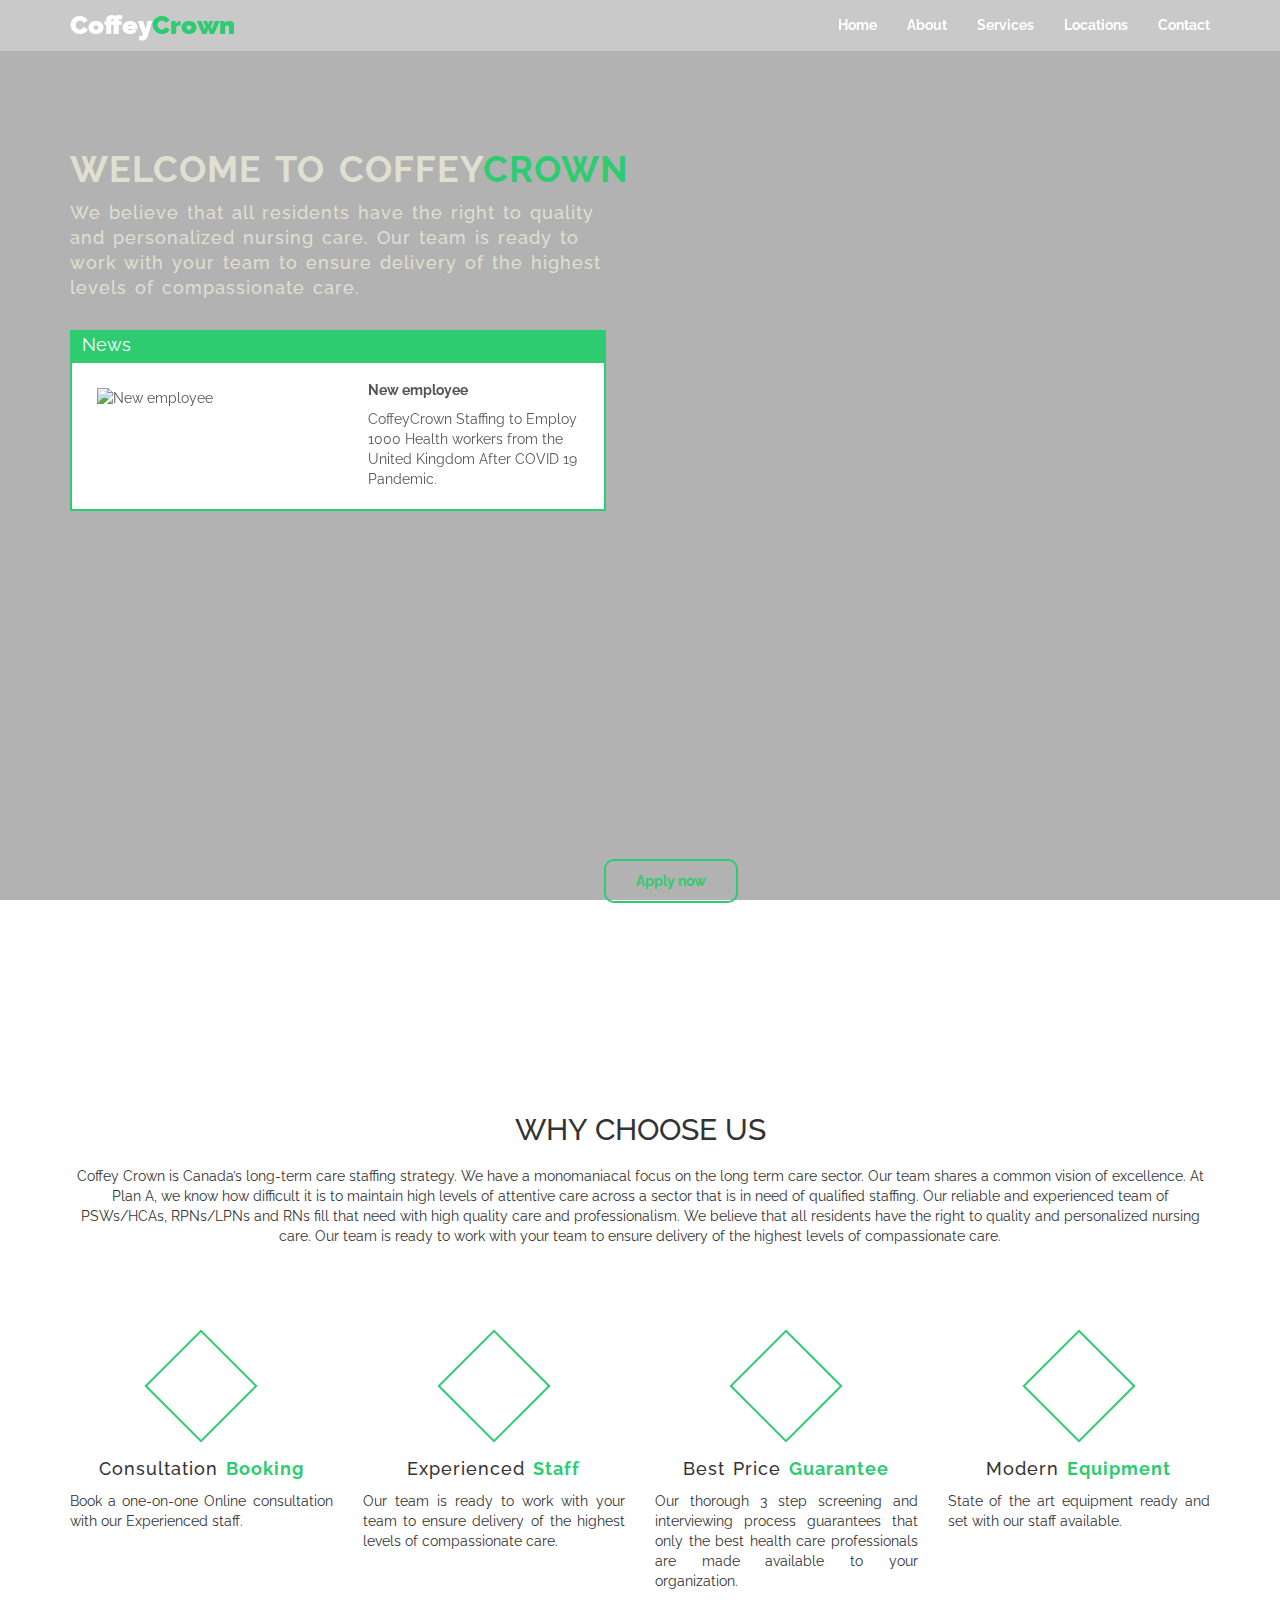
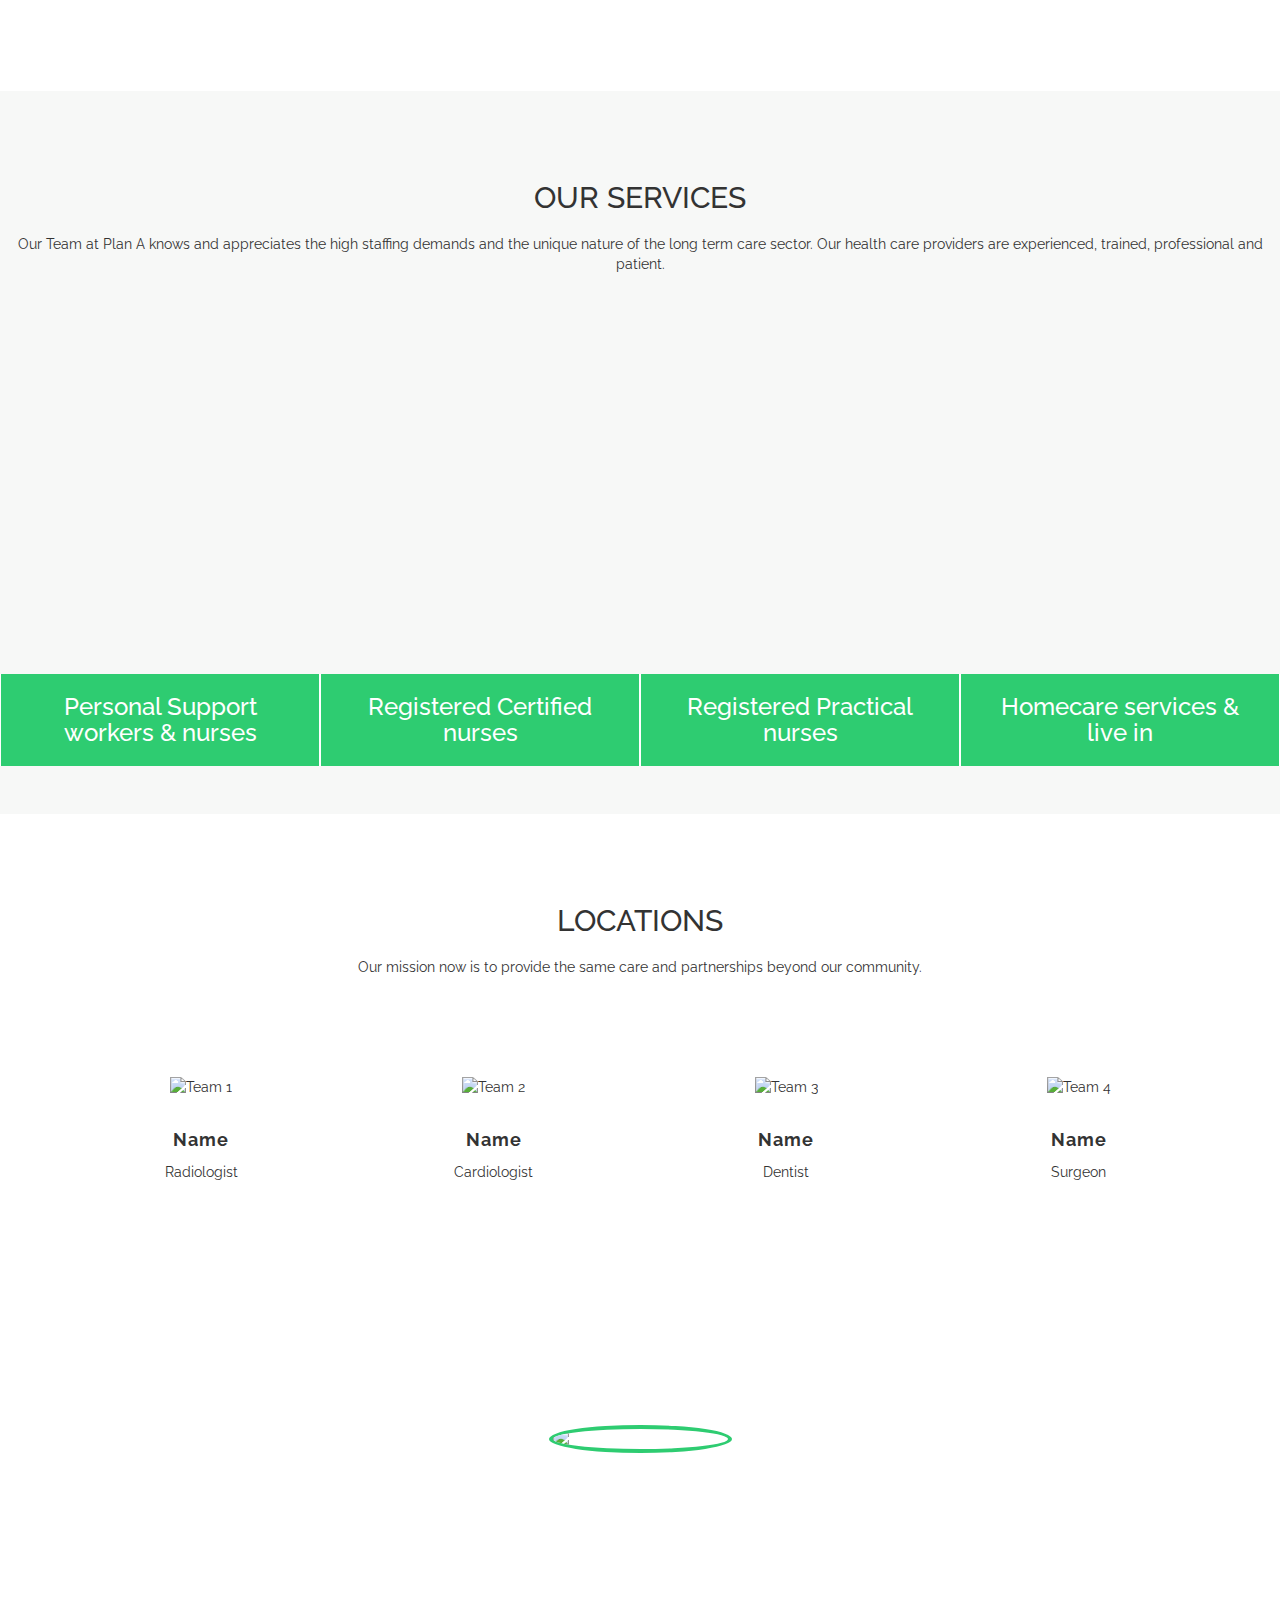
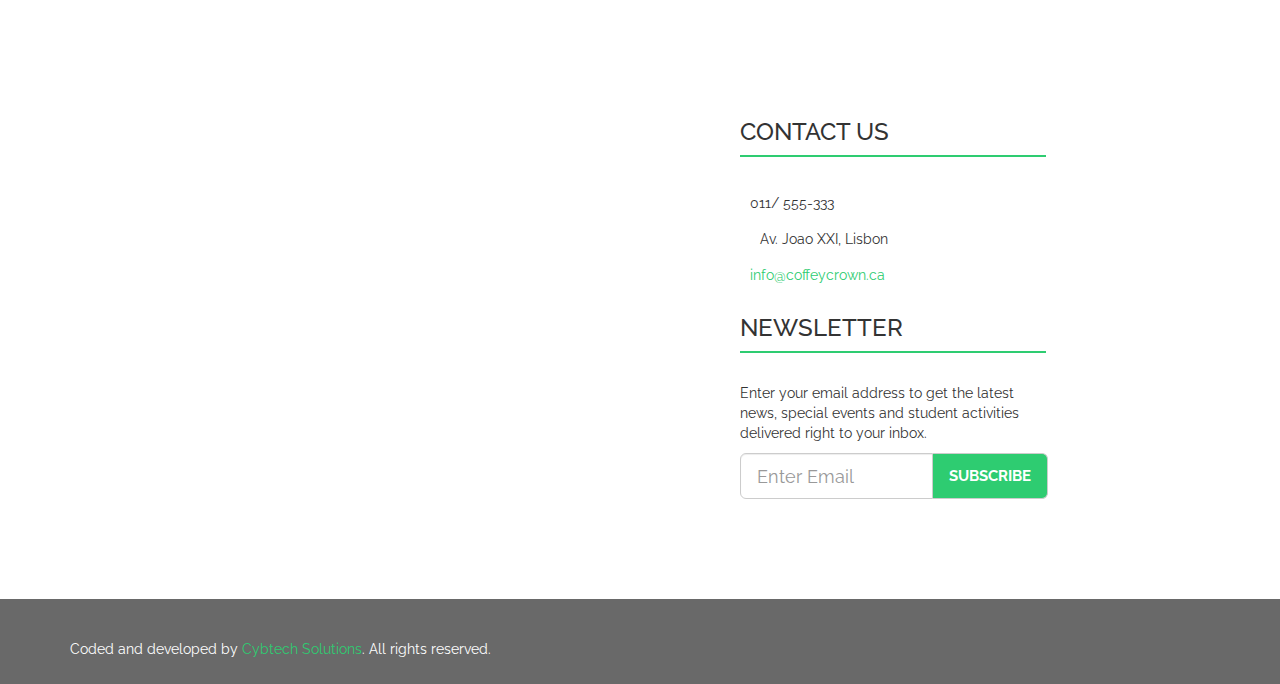
==== index.html @ 5454cab2 "Add files via upload" ====
<!DOCTYPE html>
<html lang="en">
<head>
	<title>CoffeyCrown</title>
	<meta charset="utf-8">
	<link rel="stylesheet" type="text/css" href="Plugins/normalize.css">
	<link rel="stylesheet" type="text/css" href="Healthcare-style.css">
	<link rel="stylesheet" type="text/css" href="media-queries.css">
	<link rel="stylesheet" href="Plugins/animate.css">
	<link href="https://fonts.googleapis.com/css?family=Raleway:400,400i,700" rel="stylesheet">
	<meta name="viewport" content="width=device-width, initial-scale=1.0">
    <link rel="stylesheet" href="https://maxcdn.bootstrapcdn.com/bootstrap/3.3.7/css/bootstrap.min.css">
    
</head>
<body data-spy="scroll" data-target=".navbar" data-offset="50">
	
	<header id="home" class="text-center">
		<nav class="navbar navbar-transparent navbar-fixed-top navBar">
	        <div class="container">
	            <div class="navbar-header">
	                <button type="button" class="navbar-toggle collapsed" data-toggle="collapse" data-target="#navDrop">
	                    <span class="sr-only">Toggle navigation</span>
	                    <span class="icon-bar"></span>
	                    <span class="icon-bar"></span>
	                    <span class="icon-bar"></span>
	                </button>
	                <a class="navbar-brand navbar-link" href="#"><span class="greenColor firstNavSpan">Coffey</span><span class="mainColor secondNavSpan">Crown</span></a>
	            </div>

	            <div class="collapse navbar-collapse" id="navDrop">
	                <ul class="nav navbar-nav navbar-right">
	                    <li><a class="aNavA" href="#home">Home</a></li>
	                    <li><a class="aNavA" href="#about">About</a></li>
	                    <li><a class="aNavA" href="#services">Services</a></li>
	                    <li id="teamLi"><a href="#team">Locations<i class="fa fa-sort-desc fa-fw" aria-hidden="true"></i></a>
	                    	<ul id="teamUl">
	                    		<li class="wong">Ontario</li>
	                    		<li class="wong">Toronto</li>
	                    		<li class="wong">South Canada</li>
	                    		<hr>
	                    		<li class="wong">Manager</li>
	                    	</ul>
	                    </li>
	                	   <li><a class="aNavA" href="#contact">Contact</a></li>
	                </ul>
	            </div>
	        </div>
	    </nav>
	    <div class="container header">
	    	<h1>Welcome to Coffey<span class="mainColor">Crown</span></h1>
	    	<h4 class="h4Home">We believe that all residents have the right to quality and personalized nursing care. Our team is ready to work with your team to ensure delivery of the highest levels of compassionate care.</h4>
	    	<div class="homeNews">
	    		<p id="pHomeNews">News</p>

	    		<div id="myCarousel" class="carousel slide carouselHome" data-ride="carousel" data-interval="3000">
					<div class="carousel-inner">
						<div class="item active itemRel">
							<div class="row carouselHomeRow">
								<div class="newsImage col-md-6 col-sm-6 col-xs-12">
									<img class="img-responsive" src="Images/new-employee.jpg" alt="New employee">
								</div>
								<div class="col-md-6 col-sm-6 col-xs-12">
									<h5>New employee</h5>
									<p class="pNews">CoffeyCrown Staffing to Employ 1000 Health workers from the United Kingdom After COVID 19 Pandemic.</p>
								</div>
							</div>
					</div>
					<div class="item itemRel">
						<div class="row carouselHomeRow">
							<div class="newsImage col-md-6 col-sm-6 col-xs-12">
								<img class="img-responsive" src="Images/new-machine.jpg" alt="New Machine">
							</div>
							<div class="col-md-6 col-sm-6 col-xs-12">
								<h5>New Machine Arriving</h5>
								<p class="pNews">256 Ventilators to be brought into Canada courtesy Japhia Stanley</p>
							</div>
						</div>
					</div>
					<div class="item itemRel">
						<div class="row carouselHomeRow">
							<div class="newsImage col-md-6 col-sm-6 col-xs-12">
								<img class="img-responsive" src="Images/new-department.jpg" alt="New Department">
							</div>
							<div class="col-md-6 col-sm-6 col-xs-12">
								<h5>New Department</h5>
								<p class="pNews">Department of Behavioural Management to be opened in August at Coffey Crown Staffing.</p>
							</div>
						</div>
					</div>
					</div>
				</div>
	    	</div>
	    	<video id="applynow" width="530" height="345" data-youtube-id="apply"></video>
	    	<a href="#applynow" class="watchVideo afterglow buttons"><strong>Apply now</strong></a>
	    </div>	    
	</header>

	<!-- ABOUT US -->
	<section class="container sectionClass" id="about">
		<h2 class="chooseUs">Why Choose Us</h2>
		<p class="pAbout">Coffey Crown  is Canada’s long-term  care staffing strategy. We have a monomaniacal focus on the long term care sector. Our team shares a common vision of excellence. At Plan A, we know how difficult it is to maintain high levels of attentive care across a sector that is in need of qualified staffing. Our reliable and experienced team of PSWs/HCAs, RPNs/LPNs and RNs fill that need with high quality care and professionalism.

We believe that all residents have the right to quality and personalized nursing care. Our team is ready to work with your team to ensure delivery of the highest levels of compassionate care.</p>
    	<div class="row chooseUs">
    		<div class="col-xs-12 col-sm-6 col-md-3 colChooseUs wow bounceInLeft colChooseUs1">
	    		<div class="row iconChooseUs text-center"><i class="fa fa-calendar-check-o fa-3x" aria-hidden="true"></i></div>
	    		<h4>Consultation <span class="h4SecondWord">Booking</span></h4>
	    		<p>Book a one-on-one Online consultation with our Experienced staff.</p>
    		</div>
    		<div class="col-xs-12 col-sm-6 col-md-3 colChooseUs  wow bounceInLeft colChooseUs1">
	    		<div class="row iconChooseUs"><i class="fa fa-user-md fa-3x" aria-hidden="true"></i></div>
	    		<h4>Experienced <span class="h4SecondWord">Staff</span></h4>
	    		<p>Our team is ready to work with your team to ensure delivery of the highest levels of compassionate care.</p>
    		</div>
    		<div class="col-xs-12 col-sm-6 col-md-3 colChooseUs wow bounceInRight colChooseUs2">
	    		<div class="row iconChooseUs"><i class="fa fa-credit-card-alt fa-3x" aria-hidden="true"></i></div>
	    		<h4>Best Price <span class="h4SecondWord">Guarantee</span></h4>
	    		<p>Our thorough 3 step screening and interviewing process guarantees that only the best health care professionals are made available to your organization.</p>
    		</div>
    		<div class="col-xs-12 col-sm-6 col-md-3 colChooseUs wow bounceInRight">
	    		<div class="row iconChooseUs"><i class="fa fa-stethoscope fa-3x" aria-hidden="true"></i></div>
	    		<h4>Modern <span class="h4SecondWord">Equipment</span></h4>
	    		<p>State of the art equipment ready and set with our staff available.</p>
    		</div>
    	</div>
	</section><!-- End-about us -->

	<!-- SERVICES -->
	<section id="services" class="sectionClass container-fluid">
		<div id="light" class="white_content">
	    	<i id="btnClose" class="fa fa-window-close" aria-hidden="true"></i>
	    	<h4>DEPARTMENT NAME</h4>
			<p>SERVICE</p>
			<p>Fusce auctor, leo quis accumsan sagittis, turpis purus pretium sapien, eu accumsan libero erat quis odio. Cras nec turpis sed sapien varius luctus. Praesent ligula erat, gravida vitae condimentum vel, interdum a odio. Donec pellentesque nisi quis nulla bibendum sollicitudin. Integer ut semper lacus.Suspendisse ac scelerisque tellus, anuka facilisis eu dui suscipit dictum.</p>
		</div>
	    <div id="fade" class="black_overlay"></div>

		<h2 class="chooseUs">Our Services</h2>
		<p class="pAbout">Our Team at Plan A knows and appreciates the high staffing demands and the unique nature of the long term care sector. Our health care providers are experienced, trained, professional and patient.</p>
		<div class="row rowServices">
			<div id="colRadiology" class="col-md-3 col-sm-6 col-xs-12 colPadding">
				<div class="radiology"></div>
				<div class="departments rad"><h3>Personal Support workers & nurses</h3></div>
				<div id="radilogyReadMore"><h4>Read More</h4></div>
			</div>
			<div id="colCardiology" class="col-md-3 col-sm-6 col-xs-12 colPadding">
				<div class="cardiology"></div>
				<div class="departments car"><h3>Registered Certified nurses</h3></div>
				<div id="cardiologyReadMore"><h4>Read More</h4></div>
			</div>
			<div id="colLaboratory" class="col-md-3 col-sm-6 col-xs-12 colPadding">
				<div class="laboratory"></div>
				<div class="departments lab"><h3>Registered Practical nurses</h3></div>
				<div id="laboratoryReadMore"><h4>Read More</h4></div>
			</div>
			<div id="colDentistry" class="col-md-3 col-sm-6 col-xs-12 colPadding">
				<div class="dentistry"></div>
				<div class="departments den"><h3>Homecare services & live in</h3></div>
				<div id="dentistryReadMore"><h4>Read More</h4></div>
			</div>
		</div>
		<div class="separate"></div>
	</section>


	<!-- LOCATIONS -->
	<section id="team" class="sectionClass container">
		<h2 class="ourTeam">LOCATIONS</h2>
		<p class="pTeam">Our mission now is to provide the same care and partnerships beyond our community. <br></p>
		<div class="row rowTeam">
			<div class="col-md-3 col-sm-6 col-xs-12 colTeam">
				<img class="teamMember image-responsive" src="Images/team-1.jpg" alt="Team 1">
				<h4><strong>Name</strong></h4>
				<p>Radiologist</p>
				<span class="fa fa-twitter-square fa-3x twitterColor"></span>
				<span class="fa fa-facebook-square fa-3x faceColor"></span>
				<span class="fa fa-linkedin-square fa-3x linkColor"></span>
				<span class="fa fa-google-plus-square fa-3x googleColor"></span>
			</div>
			<div class="col-md-3 col-sm-6 col-xs-12 colTeam">
				<img class="teamMember image-responsive" src="Images/Team2.jpg" alt="Team 2">
				<h4><strong>Name</strong></h4>
				<p>Cardiologist</p>
				<span class="fa fa-twitter-square fa-3x twitterColor"></span>
				<span class="fa fa-facebook-square fa-3x faceColor"></span>
				<span class="fa fa-linkedin-square fa-3x linkColor"></span>
				<span class="fa fa-google-plus-square fa-3x googleColor"></span>
			</div>
			<div class="col-md-3 col-sm-6 col-xs-12 colTeam1">
				<img class="teamMember image-responsive" src="Images/Team3.jpg" alt="Team 3">
				<h4><strong>Name</strong></h4>
				<p>Dentist</p>
				<span class="fa fa-twitter-square fa-3x twitterColor"></span>
				<span class="fa fa-facebook-square fa-3x faceColor"></span>
				<span class="fa fa-linkedin-square fa-3x linkColor"></span>
				<span class="fa fa-google-plus-square fa-3x googleColor"></span>
			</div>
			<div class="col-md-3 col-sm-6 col-xs-12">
				<img class="teamMember image-responsive" src="Images/team-4.jpg" alt="Team 4">
				<h4><strong>Name</strong></h4>
				<p>Surgeon</p>
				<span class="fa fa-twitter-square fa-3x twitterColor"></span>
				<span class="fa fa-facebook-square fa-3x faceColor"></span>
				<span class="fa fa-linkedin-square fa-3x linkColor"></span>
				<span class="fa fa-google-plus-square fa-3x googleColor"></span>
			</div>
		</div>
	</section>

	<!-- TESTIMONIALS -->
	<section id="testimonials" class="sectionClass container-fluid">
		<h2>What Others Say About Us</h2>
		<div class="container-fluid" id="containerCarousel">
			<div id="myCarousel" class="carousel slide carouselTestimonials" data-ride="carousel" data-interval="3000">
				<div class="carousel-inner">
					<div class="item active itemRel">
						<div class="newsImage">
							<img class="img-responsive imageCarouselTestimonials" src="Images/patient-1.jpg" alt="Patient 1">
						</div>
						<p class="pTestimonials">Name</p>
						<p class="pTestimonials1"><span class="fa fa-quote-left"></span> It is a long established fact that a reader will be distracted by the readable content of a page when looking at its layout.It is a long established fact that a reader will be distracted. <span class="fa fa-quote-right"></span></p>
						<span class="fa fa-star spanStar"></span>
						<span class="fa fa-star spanStar"></span>
						<span class="fa fa-star spanStar"></span>
						<span class="fa fa-star spanStar"></span>
					</div>
					<div class="item itemRel">
						<div class="newsImage">
							<img class="img-responsive imageCarouselTestimonials" src="Images/patient-2.jpg" alt="Patient 2">
						</div>
						<p class="pTestimonials">Name</p>
						<p class="pTestimonials1"><span class="fa fa-quote-left"></span> It is a long established fact that a reader will be distracted by the readable content of a page when looking at its layout.It is a long established fact that a reader will be distracted. <span class="fa fa-quote-right"></span></p>
						<span class="fa fa-star spanStar"></span>
						<span class="fa fa-star spanStar"></span>
						<span class="fa fa-star spanStar"></span>
						<span class="fa fa-star spanStar"></span>
					</div>
					<div class="item itemRel">
						<div class="newsImage">
							<img class="img-responsive imageCarouselTestimonials" src="Images/patient-3.jpg" alt="Patient 3">
						</div>
						<p class="pTestimonials">Name</p>
						<p class="pTestimonials1"><span class="fa fa-quote-left"></span> It is a long established fact that a reader will be distracted by the readable content of a page when looking at its layout.It is a long established fact that a reader will be distracted. <span class="fa fa-quote-right"></span></p>
						<span class="fa fa-star spanStar"></span>
						<span class="fa fa-star spanStar"></span>
						<span class="fa fa-star spanStar"></span>
						<span class="fa fa-star spanStar"></span>
					</div>
				</div>
			</div>
		</div>
	</section>

	<!--
	<!-- CONTACT -->
		<section id="contact" class="map-box">
			<div class="map"></div>
			<div class="form-box">
				<h3>CONTACT US</h3>
				<hr class="horizontalLine">
				<i class="fa fa-phone" aria-hidden="true"></i> <p>011/ 555-333</p><br>
				<i class="fa fa-map-marker" aria-hidden="true"></i><p> Av. Joao XXI, Lisbon</p><br>
				<i class="fa fa-envelope-o" aria-hidden="true"></i><p class="mail"> info@coffeycrown.ca</p><br>
				<h3>NEWSLETTER</h3>
				<hr class="horizontalLine">
				<p class="pContact">Enter your email address to get the latest news, special events and student activities delivered right to your inbox.</p>
				<div class="input-group input-group-lg">
					<input type="text" class="form-control inputFooter" placeholder="Enter Email">
					<span class="input-group-addon">SUBSCRIBE</span>
				</div>
			</div>
		</section>
		<!-- FOOTER -->
		<footer class="footer">
			<div class="container">
				<p>
					Coded and developed by <span class="author">Cybtech Solutions</span>. All rights reserved.
				</p>
				<span class="fa fa-twitter-square fa-3x spanSestiDiv twitterColor iconPosition"></span>
				<span class="fa fa-facebook-square fa-3x spanSestiDiv faceColor iconPosition"></span>
				<span class="fa fa-linkedin-square fa-3x spanSestiDiv linkColor iconPosition"></span>
				<span class="fa fa-google-plus-square fa-3x spanSestiDiv googleColor iconPosition"></span>
			</div>
		</footer>
	
	


	
<script src="https://ajax.googleapis.com/ajax/libs/jquery/3.1.1/jquery.min.js"></script>
<script src="https://maxcdn.bootstrapcdn.com/bootstrap/3.3.7/js/bootstrap.min.js"></script>
<script src="https://use.fontawesome.com/1bd0892c8e.js"></script>
<script src="https://maps.google.com/maps/api/js?key=AIzaSyCt7akSzc2aCaf5N4-1W1TU-X7d4_kj-e0&callback=initMap"></script>
<script src="HealthcareJS.js"></script>
<script src="Plugins/afterglow.min.js"></script>
<script src="Plugins/wow.min.js"></script>
<script src="Plugins/gmaps.js"></script>
<script>
    new WOW().init();
</script>
</body>
</html>
---- Healthcare-style.css ----
/*************************
      GENERAL SETTINGS
*************************/
* {
	margin: 0;
	padding: 0;
	box-sizing: border-box;

}

*:focus {
	outline: none;
}

html,
body {
	text-rendering: optimizeLegibility;
	font-family: 'Raleway', sans-serif !important;
}

/**********************************
             REUSABLES
**********************************/
.sectionClass {
	padding-top: 70px;
	padding-bottom: 70px;
	text-align: center;
}

.mainColor {
	color: #2ecc71 !important;
}

.whiteColor {
	color: #fff !important;
}

.buttons:link,
.buttons:visited {
	display: inline-block;
	text-decoration: none;
	padding: 10px 30px;
	color: #2ecc71 !important;
	border: 2px solid #2ecc71;
	border-radius: 10px;
	background-color: transparent;
	transition: all 0.3s ease-in-out;
}

.buttons:hover,
.buttons:active {
	color: #fff !important;
	background-color: #2ecc71;
}

/****************************
        HEADINGS
****************************/
h1,
h2 {
	text-transform: uppercase;
}

h1 {
	margin-top: 0px !important;
	padding-top: 150px;
	word-spacing: 4px;
	letter-spacing: 1px;
	font-weight: 700 !important;
}

h4 {
	word-spacing: 2px;
	letter-spacing: 1px;
	line-height: 140% !important;
}

h5 {
	font-weight: bolder !important;
}

/****************************
             LINKS
****************************/

.navbar-right li a:link,
.navbar-right li a:visited {
	color: #fff !important;
	text-decoration: none;
	transition: color 0.2s;
	background-color: transparent !important;
}

.navbar-right li a:hover,
.navbar-right li a:active {
	color: #2ecc71 !important;
	background-color: transparent !important;
}


/********************************
            HOME
********************************/
#home {
	background-image: linear-gradient( rgba(0, 0, 0, 0.3), rgba(0, 0, 0, 0.3) ), url("Images/home2.jpg");
	background-attachment: fixed;
	background-repeat: no-repeat;
	background-size: cover;
	background-position: center;
	color: #e0e0d1;
	text-align: left;
}

.scroll {
	background-color: rgba(169,169,169, 0.6) !important;
	transition: all 0.3s ease-in-out;
}

.navBar {
	background-color: rgba(255, 255, 255, 0.3) /*#A9A9A9*/;
	transition: all 0.3s ease-in-out;
}

.navbar-nav > li.dropdown.dropdown-menu a{
    color: #2ecc71 !important;
}

.navbar-nav > li.dropdown.dropdown-menu a:hover{
    color: white !important;
    background-color: #16733e !important;
}

#teamUl {
	display: none;
	position: absolute;
	list-style-type:none;
	margin-left: -10px !important;
}
.wong {
	background-color: white;
	color: #2ecc71 !important;
	padding: 5px 20px 5px 20px;
}

.fa-sort-desc {
	vertical-align: top;
}

hr {
	margin: 0 !important;
	padding: 0;
	border: 1px solid #2ecc71 !important;
}
.wong:hover {
	background-color:  #16733e;
	 color: white !important;
	 cursor: pointer;
}


#navDrop {
	text-align: center !important;
}

ul li a {
	color: rgb(255, 255, 255);
	font-weight: bolder;
}

.navbar-brand {
	color: rgb(255, 255, 255);
	font-weight: 700;
	font-size: 26px !important;
}

.navbar-brand span {
	font-weight: bolder;
}

.homeNews {
	width: 47%;
	border: 2px solid #2ecc71;
	margin-top: 30px;
	margin-bottom: 30px;
	color: #555;
}

.h4Home {
	width: 47%;
}

.homeNews h5 {
	padding-left: 15px;
}

.pNews {
	padding: 0px 15px !important;
}

.newsImage img {
	width: 100%;
	height: auto;
	padding: 15px;
}

.homeNews #pHomeNews {
	font-size: 18px;
	background-color: #2ecc71 !important;
	padding-left: 10px;
	padding-bottom: 5px;
	margin-bottom: 0;
	color: #fff;
}

.carouselHome {
	background-color: #fff !important;
}

.carouselHomeRow {
	padding: 10px;
}

.watchVideo {
	margin-bottom: 120px;
}

/********************************
           ABOUT
********************************/

.chooseUs {
	margin-bottom: 20px;
}

.pAbout {
	margin-bottom: 100px;
}

.chooseUs {
	padding: 0px 0px;
}

.iconChooseUs {
	border: 2px solid #2ecc71;
	color: #2ecc71 !important;
	width: 80px;
	height: 80px;
	margin-right: auto !important;
	margin-left: auto !important;
	transform: rotate(135deg);
	margin-bottom: 30px;
	transition-duration: 0.5s;
}
.iconChooseUs:hover {
	background-color: #2ecc71;
	color: #fff !important;
	border: 2px solid #fff;
    text-decoration: none;
}

.colChooseUs p {
	text-align: justify !important;
}

.fa-calendar-check-o, .fa-user-md, .fa-credit-card-alt, .fa-stethoscope {
	transform: rotate(225deg);
	margin-left: 7px;
	margin-right: 8px;
	margin-top: 17px;
}

.h4SecondWord {
	color: #2ecc71;
	font-weight: bold;
}

/********************************
           SERVICES
********************************/
#services {
	background-color: #f7f8f7;
}

.radiology {
	height: 300px;
	width: 100%;
	background-image: url("Images/radiology.jpg");
	background-repeat: no-repeat;
	background-size: cover;
}

.cardiology {
	height: 300px;
	width: 100%;
	background-image: url("Images/cardiology.jpg");
	background-repeat: no-repeat;
	background-size: cover;
}

.laboratory {
	height: 300px;
	width: 100%;
	background-image: url("Images/laboratory.jpg");
	background-repeat: no-repeat;
	background-size: cover;
}

.dentistry {
	height: 300px;
	width: 100%;
	background-image: url("Images/dentistry.jpg");
	background-repeat: no-repeat;
	background-size: cover;
}

.departments {
	background-color: #2ecc71;
	color: #fff;
	position: absolute;
	width: 100%;
	transition: all 0.3s ease-in-out;
}

.departments h3 {
	margin: 0;
	padding: 20px 20px;
	border-left: 1px solid #fff;
	border-right: 1px solid #fff;
}

.colPadding {
	padding: 0 !important;
}

.moveUp {
	margin-top: -66px !important;
}

#radilogyReadMore,
#cardiologyReadMore,
#laboratoryReadMore,
#dentistryReadMore {
	padding: 11px 11px;
	background-color: #fff;
	color: #2ecc71;
	position: absolute;
	width: 100%;
	display: none;
	transition: all 0.3s ease-in-out;
	cursor: pointer;
}

#radilogyReadMore:hover,
#cardiologyReadMore:hover,
#laboratoryReadMore:hover,
#dentistryReadMore:hover {
	background-color:#25a25a;
	color: #fff;
}

.separate {
	width: 100%;
	height: 70px;
	background-color: #f7f8f7; 
}

/* css za lightbox */

.black_overlay{
        display: none;
        position: fixed;
        top: 0%;
        left: 0%;
        width: 100%;
        height: 100%;
        background-color: black;
        z-index:1001;
        -moz-opacity: 0.8;
        opacity:.80;
        filter: alpha(opacity=80);
    }
    .white_content {
        display: none;
        position: fixed;
        top: 25%;
        left: 25%;
        width: 50%;
        height: 50%;
        padding: 16px;
        border: 16px solid #2ecc71;
        background-color: white;
        z-index:1002;
        overflow: auto;
    }
#btnClose {
	position: absolute;
	top: 0;
	right: 0;
	margin: 0px !important;
	font-size: 20px !important;
	cursor: pointer;
}

/* kraj css-a za lightbox */

/********************************
           TEAM
********************************/

.ourTeam {
	margin-bottom: 20px;
}
.teamMember {
	width: 100%;
	height: 250px;
	margin-bottom: 20px;
}
.pTeam {
	margin-bottom: 100px;
}
.twitterColor, .faceColor, .linkColor, .googleColor {
	color: #2ecc71 !important;
	transition: all 0.3s ease-in-out;
	cursor: pointer;
}
.twitterColor:hover, .faceColor:hover, .linkColor:hover, .googleColor:hover {
	color: #25a25a !important;
	transform: scale(1.2);
}

/********************************
           TESTIMONIALS
********************************/

#testimonials {
	background-image: linear-gradient( rgba(0, 0, 0, 0.6), rgba(0, 0, 0, 0.6) ), url("Images/home_novi_novi.jpg");
	background-attachment: fixed;
	background-repeat: no-repeat;
	background-size: cover;
	background-position: center;
	color: #fff;
}
.carouselTestimonials {
	background-color: transparent !important;
}
#testimonials h2 {
	margin-bottom: 40px;
}

.imageCarouselTestimonials {
  margin-right: auto;
  margin-left: auto;
  margin-bottom: 20px;
  width: 10% !important;
  border: 4px solid #2ecc71;
  border-radius: 50%;
  padding: 0 !important;
}
.spanStar {
	color: #e6b800;
}
.pTestimonials {
	font-size: 18px;
	margin-bottom: 30px;
}
.pTestimonials1 {
	width: 60%;
	margin-left: auto;
	margin-right: auto;
}
.pTestimonials, .pTestimonials1 {
	color: #fff;
}
/********************************
           BLOG
********************************/
#news {
	background-color: #f7f8f7;
}
#news h2 {
	margin-bottom: 30px;
}
.colBlog {
	text-align: left;
}
.pNews1 {
	color: #2ecc71;
}
.pBlog {
	margin-bottom: 100px;
	width: 60%;
	margin-left: auto;
	margin-right: auto;
}
#imageBlog1, #imageBlog2, #imageBlog3, #imageBlog4 {
	background-repeat: no-repeat;
	background-size: cover;
	background-position: center;
	width: 100%;
	height: 300px;
}
#imageBlog1 {
	background-image: url("Images/advanced-machine.jpg");
}
#imageBlog2{
	background-image: url("Images/breath.jpg");
}
#imageBlog3 {
	background-image: url("Images/health.jpg");
}
#imageBlog4 {
	background-image: url("Images/microscope.jpg");
}
.BBlog {
	width: 30%;
	height: 50px;
	background-color: white;
	color: #2ecc71;
	outline: 0;
	border: solid 1px #2ecc71;
	margin-top: 20px;
	margin-bottom: 20px;
	transition: all 0.3s ease-in-out;
}
.BBlog:hover  {
	background-color: #2ecc71;
	color: white !important;
	border: solid 1px #fff;
	font-weight: bold;

}
.BBlog span {
	color: black;
	padding-left: 5px;
}
.fa-angle-double-right {
	color: #2ecc71 !important;
	transition: all 0.3s ease-in-out;
}


/********************************
           CONTACT
********************************/

.map-box {
	width: 100%;
	position: relative;
}

.map {
	width: 100%;
	height: 550px;
	position: relative;
	z-index: 0;
}

.form-box {
	position: absolute;
	width: 50%;
	top: 0;
	right: 0;
	background-color: rgba(255,255,255,0.8);
	z-index: 10;
	height: 550px;
	padding: 50px 100px;
}

.form-box p {
	display: inline-block;
}

.input-group {
	width: 70%;
}

.input-group-addon{
	padding-bottom: 8px !important;
	font-size: 15px !important;
	background-color:  #2ecc71 !important;
	color: white !important;
	font-weight: bolder !important;
	cursor: pointer;
	width: 70px !important;
	transition: all 0.5s ease-in-out;
}
.input-group-addon:hover{
	background-color: transparent !important;
	color:  #2ecc71 !important;
}

.horizontalLine {
	width: 69%;
	margin-bottom: 30px !important;
	border: 0px 0px 1px 0px !important;
	border-bottom-color: #2ecc71 !important;
}

.fa-phone,
.fa-map-marker,
.fa-envelope-o {
	margin-bottom: 10px;
	margin-right: 10px;
	font-size: 20px !important;
	color: #2ecc71;
}

.fa-map-marker {
	margin-right: 20px !important;
}

.fa-envelope-o {
	margin-bottom: 50px;
}

.mail {
	color: #2ecc71;
	cursor: pointer;
	transition: all 0.2s ease-in-out;
}

.mail:hover {
	color:#25a25a;
	transform: scale(1.2);
}

.pContact {
	width: 69%;
}

/********************************
           FOOTER
********************************/

.footer {
	background-color: #696969;
}

.footer p {
	display: inline-block;
	color: #fff;
	margin-top: 40px;
	margin-bottom: 25px;
}

.iconPosition {
	float: right;
	padding-right: 5px;
	margin-top: 25px;
	margin-bottom: 25px;
}

.author {
	color: #2ecc71;
	cursor: pointer;
}
---- media-queries.css ----
/*************************
        HOME
*************************/

@media screen and (max-width: 993px){
	.homeNews, .h4Home {
		width: 63%;
	}
}
@media screen and (max-width: 768px){
	.icon-bar {
		background-color: #2ecc71 !important;
	}
	.navbar-toggle {
		border: 1px solid #2ecc71 !important;
	}
	#navDrop {
		text-align: left !important;
		overflow: hidden !important;
	}
	.aNavA, #teamLi {
		position: relative;
		width: 20% !important;
	}
	#teamUl {
		left: 80px !important;
		top: -15px !important;
		position: relative;
	}
	.navBar {
	background-color: rgba(169,169,169, 0.6);
	}
}
@media screen and (max-width: 500px){
	.homeNews, .h4Home {
		width: 100%;
	}
}

/*************************
        ABOUT US
*************************/

@media screen and (max-width: 990px){
	.colChooseUs1 {
		margin-bottom: 30px;
	}
}
@media screen and (max-width: 768px){
	.chooseUs {
		padding-left: 50px;
		padding-right: 50px;
	}
	.colChooseUs2 {
		margin-bottom: 30px;
	}
}
@media screen and (max-width: 400px){
	.chooseUs {
		padding-left: 10px;
		padding-right: 10px;
	}
}

/*************************
        SERVICES
*************************/

@media screen and (max-width: 990px){
	#colRadiology, #colCardiology {
		margin-bottom: 100px;
	}
}
@media screen and (max-width: 768px){
	.rowServices {
		padding-left: 50px;
		padding-right: 50px;
	}
	#colLaboratory {
		margin-bottom: 100px;
	}
	.white_content {
		width: 90% !important;
		left: 5%;
	}
}
@media screen and (max-width: 450px){
	.rowServices {
		padding-left: 10px;
		padding-right: 10px;
	}
}

/*************************
        TEAM
*************************/

@media screen and (max-width: 1200px){
	.teamMember {
		height: 200px;
	}
}
@media screen and (max-width: 990px){
	.colTeam {
		margin-bottom: 30px;
	}
	.teamMember {
		height: 280px;
	}
}
@media screen and (max-width: 768px){
	.colTeam1 {
		margin-bottom: 30px;
	}
	.rowTeam {
		padding-left: 150px;
		padding-right: 150px;
	}
}
@media screen and (max-width: 650px){
	.rowTeam {
		padding-left: 120px;
		padding-right: 120px;
	}
}
@media screen and (max-width: 580px){
	.rowTeam {
		padding-left: 90px;
		padding-right: 90px;
	}
}
@media screen and (max-width: 500px){
	.rowTeam {
		padding-left: 60px;
		padding-right: 60px;
	}
}
@media screen and (max-width: 450px){
	.rowTeam {
		padding-left: 30px;
		padding-right: 30px;
	}
}
@media screen and (max-width: 380px){
	.rowTeam {
		padding-left: 5px;
		padding-right: 5px;
	}
}
@media screen and (max-width: 320px){
	.teamMember {
		height: 230px;
	}
}

/********************************
           TESTIMONIALS
********************************/

@media screen and (max-width: 1400px){
	.imageCarouselTestimonials {
 		 width: 15% !important;
	}
}
@media screen and (max-width: 900px){
	.imageCarouselTestimonials {
 		 width: 20% !important;
	}
}
@media screen and (max-width: 650px){
	.imageCarouselTestimonials {
 		 width: 25% !important;
	}
}
@media screen and (max-width: 550px){
	.imageCarouselTestimonials {
 		 width: 30% !important;
	}
	.pTestimonials1 {
		width: 100%;
	}
}
@media screen and (max-width: 450px){
	.imageCarouselTestimonials {
 		 width: 35% !important;
	}
}
@media screen and (max-width: 360px){
	.imageCarouselTestimonials {
 		 width: 40% !important;
	}
}

/********************************
           BLOG
********************************/

@media screen and (max-width: 1200px){
	.BBlog {
		width: 40%;
	}
}
@media screen and (max-width: 990px){
	.pBlog {
		width: 90%;
	}
	.BBlog {
		width: 30%;
	}
}
@media screen and (max-width: 600px){
	.BBlog {
		width: 45%;
	}
}
@media screen and (max-width: 440px){
	.BBlog {
		width: 50%;
	}
	.pBlog {
		width: 100%;
	}
}
@media screen and (max-width: 370px){
	.BBlog {
		width: 70%;
	}
}

/********************************
           CONTACT
********************************/

@media screen and (max-width: 1200px){
	.form-box {
		padding-right: 0px !important;
	}
}
@media screen and (max-width: 950px){
	.form-box {
		padding-left: 50px !important;
	}
}
@media screen and (max-width: 850px){
	.input-group {
		width: 90%;
	}
	.horizontalLine {
		width: 90%;
	}
}
@media screen and (max-width: 690px){
	.form-box {
		position: relative;
		width: 100%;
		height: auto;
		padding: 30px 0;
	}
}
@media screen and (max-width: 350px){
	.input-group-addon{
		font-size: 13px !important;
	}
}

/********************************
           FOOTER
********************************/

@media screen and (max-width: 555px){
	.iconPosition {
		float: left;
	}
	.footer p {
		display: block;
	}
}
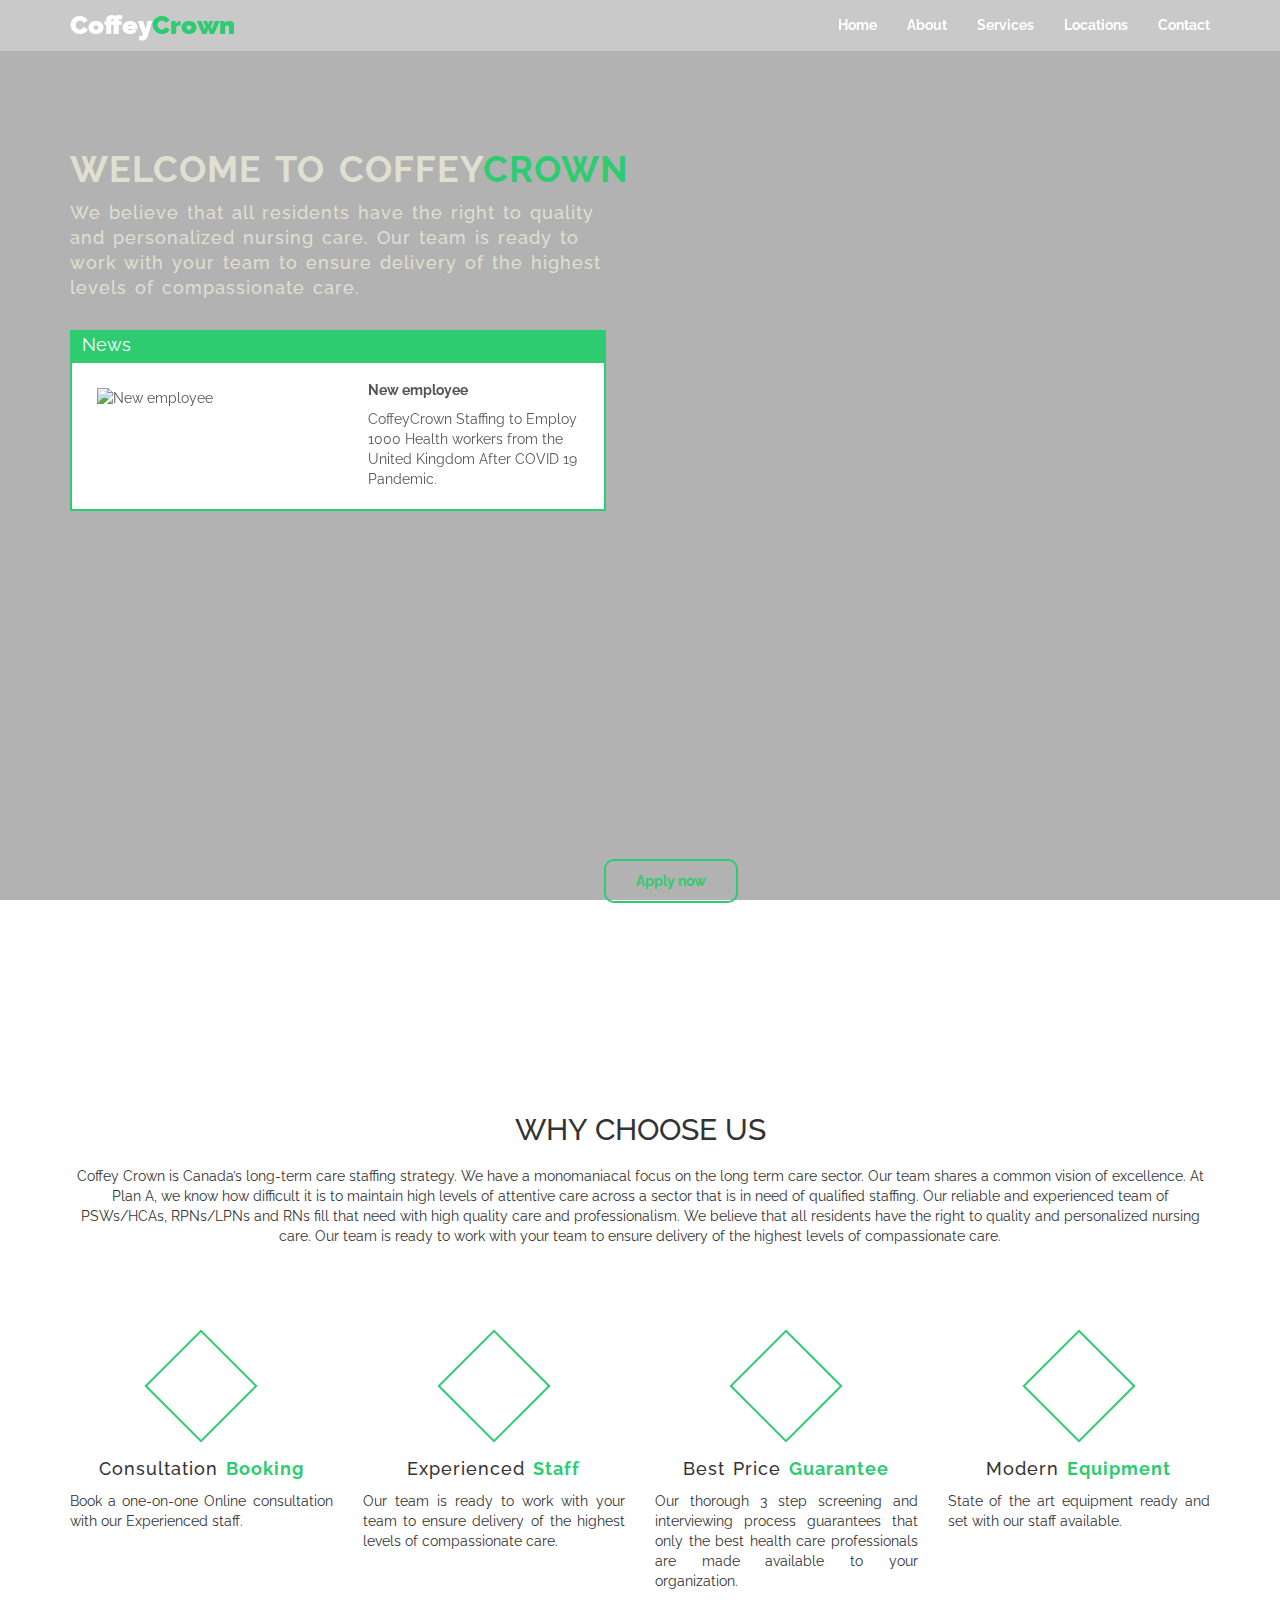
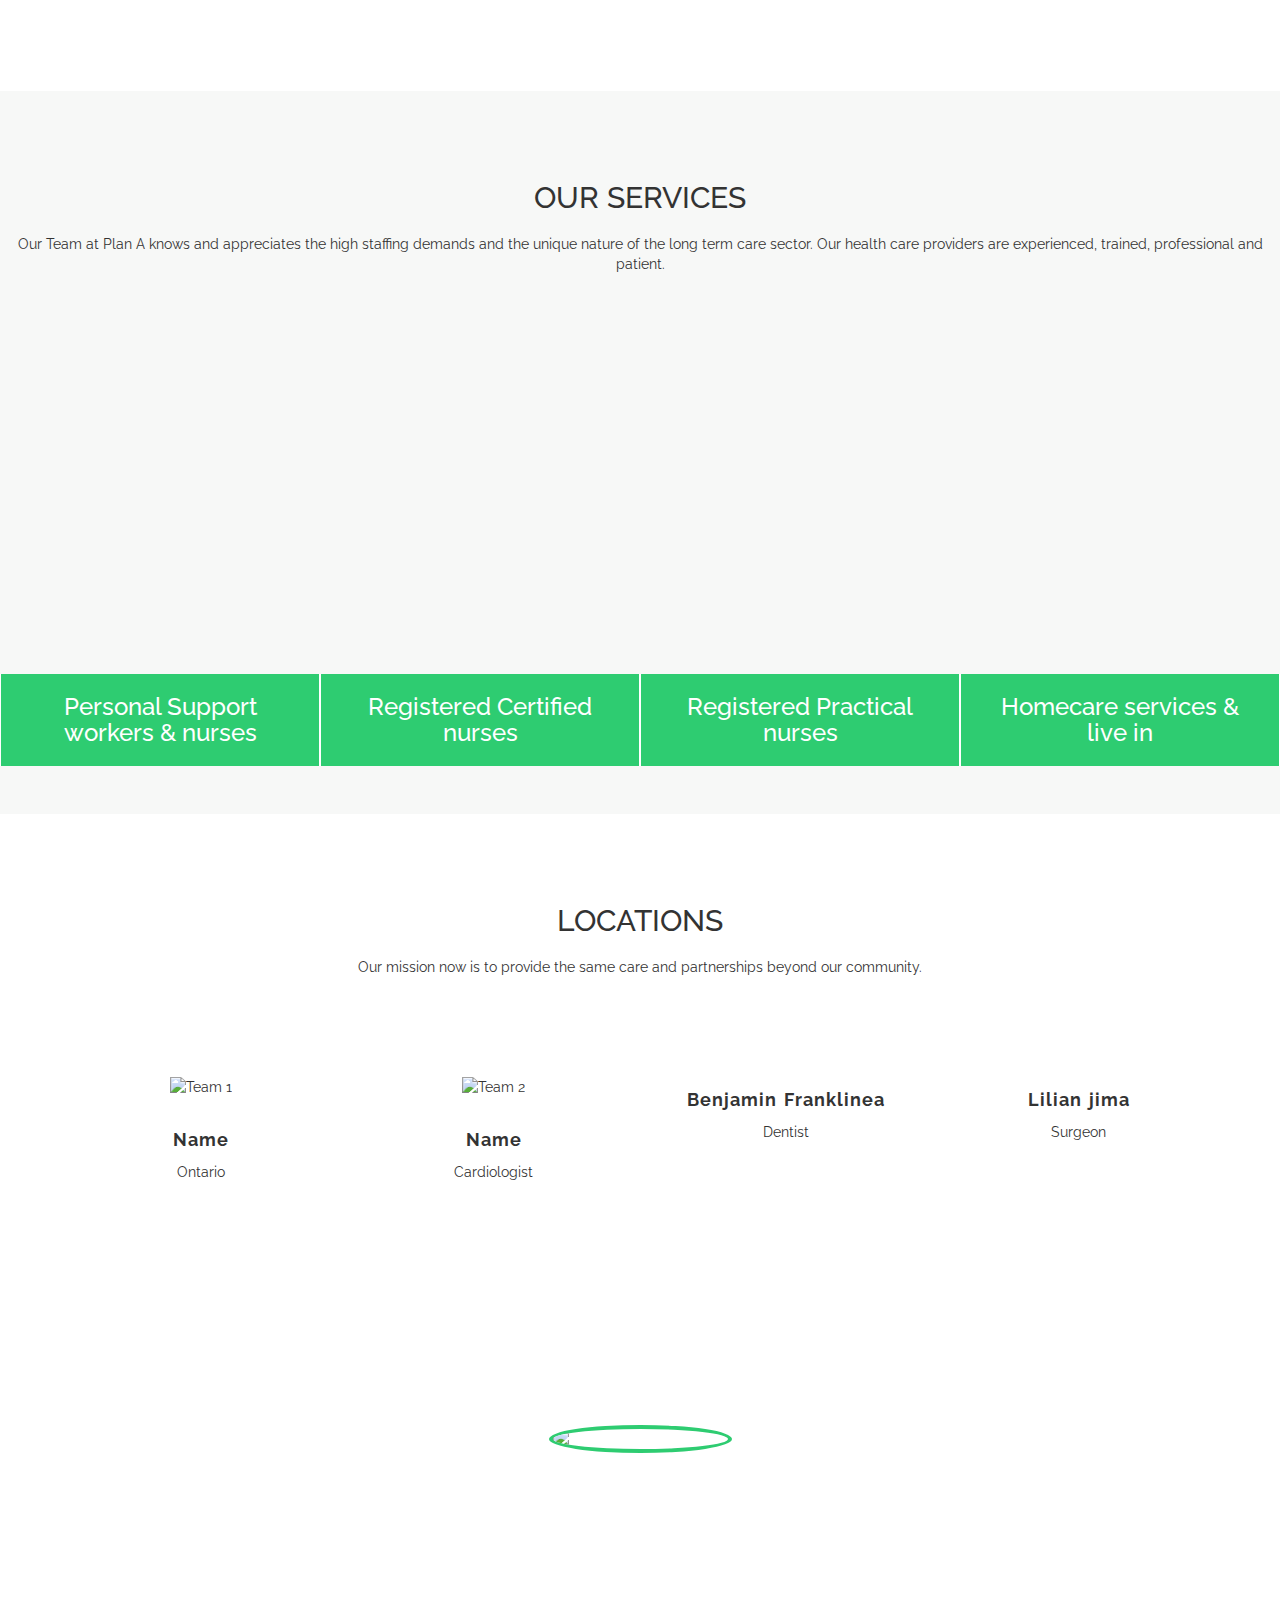
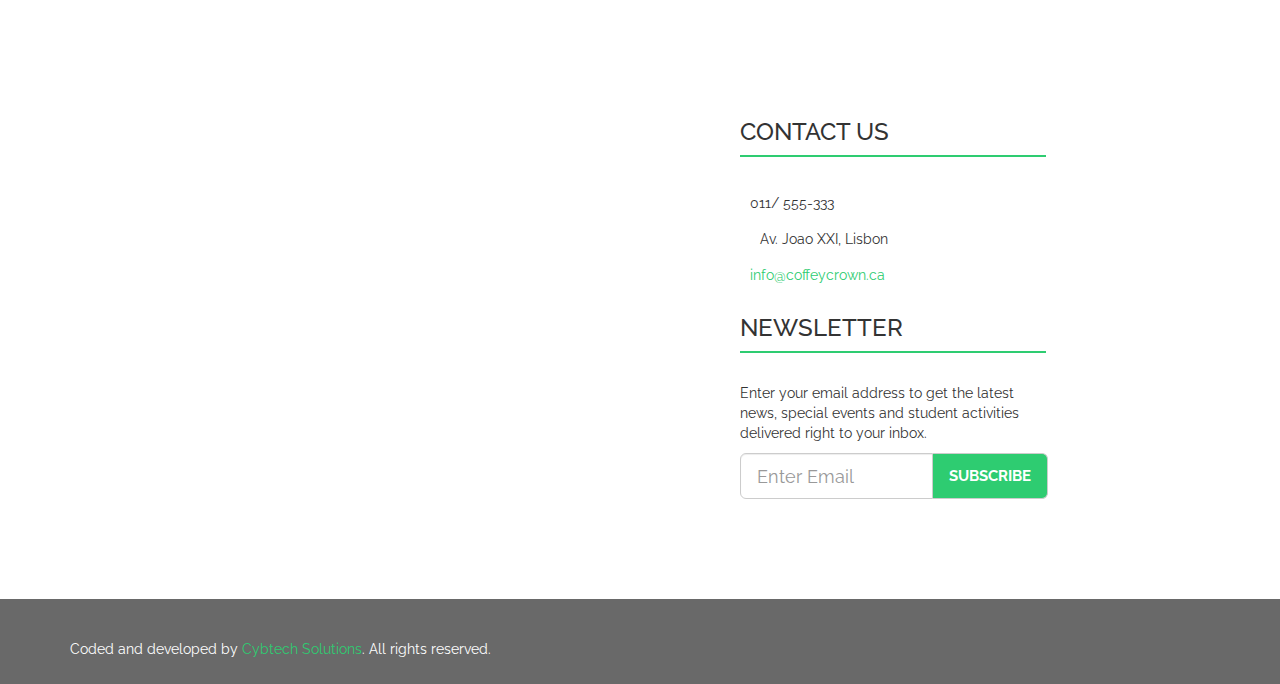
==== commit 76ba4dce: "latest commit" ====
--- a/index.html
+++ b/index.html
@@ -1,302 +1,300 @@
-<!DOCTYPE html>
-<html lang="en">
-<head>
-	<title>CoffeyCrown</title>
-	<meta charset="utf-8">
-	<link rel="stylesheet" type="text/css" href="Plugins/normalize.css">
-	<link rel="stylesheet" type="text/css" href="Healthcare-style.css">
-	<link rel="stylesheet" type="text/css" href="media-queries.css">
-	<link rel="stylesheet" href="Plugins/animate.css">
-	<link href="https://fonts.googleapis.com/css?family=Raleway:400,400i,700" rel="stylesheet">
-	<meta name="viewport" content="width=device-width, initial-scale=1.0">
-    <link rel="stylesheet" href="https://maxcdn.bootstrapcdn.com/bootstrap/3.3.7/css/bootstrap.min.css">
-    
-</head>
-<body data-spy="scroll" data-target=".navbar" data-offset="50">
-	
-	<header id="home" class="text-center">
-		<nav class="navbar navbar-transparent navbar-fixed-top navBar">
-	        <div class="container">
-	            <div class="navbar-header">
-	                <button type="button" class="navbar-toggle collapsed" data-toggle="collapse" data-target="#navDrop">
-	                    <span class="sr-only">Toggle navigation</span>
-	                    <span class="icon-bar"></span>
-	                    <span class="icon-bar"></span>
-	                    <span class="icon-bar"></span>
-	                </button>
-	                <a class="navbar-brand navbar-link" href="#"><span class="greenColor firstNavSpan">Coffey</span><span class="mainColor secondNavSpan">Crown</span></a>
-	            </div>
-
-	            <div class="collapse navbar-collapse" id="navDrop">
-	                <ul class="nav navbar-nav navbar-right">
-	                    <li><a class="aNavA" href="#home">Home</a></li>
-	                    <li><a class="aNavA" href="#about">About</a></li>
-	                    <li><a class="aNavA" href="#services">Services</a></li>
-	                    <li id="teamLi"><a href="#team">Locations<i class="fa fa-sort-desc fa-fw" aria-hidden="true"></i></a>
-	                    	<ul id="teamUl">
-	                    		<li class="wong">Ontario</li>
-	                    		<li class="wong">Toronto</li>
-	                    		<li class="wong">South Canada</li>
-	                    		<hr>
-	                    		<li class="wong">Manager</li>
-	                    	</ul>
-	                    </li>
-	                	   <li><a class="aNavA" href="#contact">Contact</a></li>
-	                </ul>
-	            </div>
-	        </div>
-	    </nav>
-	    <div class="container header">
-	    	<h1>Welcome to Coffey<span class="mainColor">Crown</span></h1>
-	    	<h4 class="h4Home">We believe that all residents have the right to quality and personalized nursing care. Our team is ready to work with your team to ensure delivery of the highest levels of compassionate care.</h4>
-	    	<div class="homeNews">
-	    		<p id="pHomeNews">News</p>
-
-	    		<div id="myCarousel" class="carousel slide carouselHome" data-ride="carousel" data-interval="3000">
-					<div class="carousel-inner">
-						<div class="item active itemRel">
-							<div class="row carouselHomeRow">
-								<div class="newsImage col-md-6 col-sm-6 col-xs-12">
-									<img class="img-responsive" src="Images/new-employee.jpg" alt="New employee">
-								</div>
-								<div class="col-md-6 col-sm-6 col-xs-12">
-									<h5>New employee</h5>
-									<p class="pNews">CoffeyCrown Staffing to Employ 1000 Health workers from the United Kingdom After COVID 19 Pandemic.</p>
-								</div>
-							</div>
-					</div>
-					<div class="item itemRel">
-						<div class="row carouselHomeRow">
-							<div class="newsImage col-md-6 col-sm-6 col-xs-12">
-								<img class="img-responsive" src="Images/new-machine.jpg" alt="New Machine">
-							</div>
-							<div class="col-md-6 col-sm-6 col-xs-12">
-								<h5>New Machine Arriving</h5>
-								<p class="pNews">256 Ventilators to be brought into Canada courtesy Japhia Stanley</p>
-							</div>
-						</div>
-					</div>
-					<div class="item itemRel">
-						<div class="row carouselHomeRow">
-							<div class="newsImage col-md-6 col-sm-6 col-xs-12">
-								<img class="img-responsive" src="Images/new-department.jpg" alt="New Department">
-							</div>
-							<div class="col-md-6 col-sm-6 col-xs-12">
-								<h5>New Department</h5>
-								<p class="pNews">Department of Behavioural Management to be opened in August at Coffey Crown Staffing.</p>
-							</div>
-						</div>
-					</div>
-					</div>
-				</div>
-	    	</div>
-	    	<video id="applynow" width="530" height="345" data-youtube-id="apply"></video>
-	    	<a href="#applynow" class="watchVideo afterglow buttons"><strong>Apply now</strong></a>
-	    </div>	    
-	</header>
-
-	<!-- ABOUT US -->
-	<section class="container sectionClass" id="about">
-		<h2 class="chooseUs">Why Choose Us</h2>
-		<p class="pAbout">Coffey Crown  is Canada’s long-term  care staffing strategy. We have a monomaniacal focus on the long term care sector. Our team shares a common vision of excellence. At Plan A, we know how difficult it is to maintain high levels of attentive care across a sector that is in need of qualified staffing. Our reliable and experienced team of PSWs/HCAs, RPNs/LPNs and RNs fill that need with high quality care and professionalism.
-
-We believe that all residents have the right to quality and personalized nursing care. Our team is ready to work with your team to ensure delivery of the highest levels of compassionate care.</p>
-    	<div class="row chooseUs">
-    		<div class="col-xs-12 col-sm-6 col-md-3 colChooseUs wow bounceInLeft colChooseUs1">
-	    		<div class="row iconChooseUs text-center"><i class="fa fa-calendar-check-o fa-3x" aria-hidden="true"></i></div>
-	    		<h4>Consultation <span class="h4SecondWord">Booking</span></h4>
-	    		<p>Book a one-on-one Online consultation with our Experienced staff.</p>
-    		</div>
-    		<div class="col-xs-12 col-sm-6 col-md-3 colChooseUs  wow bounceInLeft colChooseUs1">
-	    		<div class="row iconChooseUs"><i class="fa fa-user-md fa-3x" aria-hidden="true"></i></div>
-	    		<h4>Experienced <span class="h4SecondWord">Staff</span></h4>
-	    		<p>Our team is ready to work with your team to ensure delivery of the highest levels of compassionate care.</p>
-    		</div>
-    		<div class="col-xs-12 col-sm-6 col-md-3 colChooseUs wow bounceInRight colChooseUs2">
-	    		<div class="row iconChooseUs"><i class="fa fa-credit-card-alt fa-3x" aria-hidden="true"></i></div>
-	    		<h4>Best Price <span class="h4SecondWord">Guarantee</span></h4>
-	    		<p>Our thorough 3 step screening and interviewing process guarantees that only the best health care professionals are made available to your organization.</p>
-    		</div>
-    		<div class="col-xs-12 col-sm-6 col-md-3 colChooseUs wow bounceInRight">
-	    		<div class="row iconChooseUs"><i class="fa fa-stethoscope fa-3x" aria-hidden="true"></i></div>
-	    		<h4>Modern <span class="h4SecondWord">Equipment</span></h4>
-	    		<p>State of the art equipment ready and set with our staff available.</p>
-    		</div>
-    	</div>
-	</section><!-- End-about us -->
-
-	<!-- SERVICES -->
-	<section id="services" class="sectionClass container-fluid">
-		<div id="light" class="white_content">
-	    	<i id="btnClose" class="fa fa-window-close" aria-hidden="true"></i>
-	    	<h4>DEPARTMENT NAME</h4>
-			<p>SERVICE</p>
-			<p>Fusce auctor, leo quis accumsan sagittis, turpis purus pretium sapien, eu accumsan libero erat quis odio. Cras nec turpis sed sapien varius luctus. Praesent ligula erat, gravida vitae condimentum vel, interdum a odio. Donec pellentesque nisi quis nulla bibendum sollicitudin. Integer ut semper lacus.Suspendisse ac scelerisque tellus, anuka facilisis eu dui suscipit dictum.</p>
-		</div>
-	    <div id="fade" class="black_overlay"></div>
-
-		<h2 class="chooseUs">Our Services</h2>
-		<p class="pAbout">Our Team at Plan A knows and appreciates the high staffing demands and the unique nature of the long term care sector. Our health care providers are experienced, trained, professional and patient.</p>
-		<div class="row rowServices">
-			<div id="colRadiology" class="col-md-3 col-sm-6 col-xs-12 colPadding">
-				<div class="radiology"></div>
-				<div class="departments rad"><h3>Personal Support workers & nurses</h3></div>
-				<div id="radilogyReadMore"><h4>Read More</h4></div>
-			</div>
-			<div id="colCardiology" class="col-md-3 col-sm-6 col-xs-12 colPadding">
-				<div class="cardiology"></div>
-				<div class="departments car"><h3>Registered Certified nurses</h3></div>
-				<div id="cardiologyReadMore"><h4>Read More</h4></div>
-			</div>
-			<div id="colLaboratory" class="col-md-3 col-sm-6 col-xs-12 colPadding">
-				<div class="laboratory"></div>
-				<div class="departments lab"><h3>Registered Practical nurses</h3></div>
-				<div id="laboratoryReadMore"><h4>Read More</h4></div>
-			</div>
-			<div id="colDentistry" class="col-md-3 col-sm-6 col-xs-12 colPadding">
-				<div class="dentistry"></div>
-				<div class="departments den"><h3>Homecare services & live in</h3></div>
-				<div id="dentistryReadMore"><h4>Read More</h4></div>
-			</div>
-		</div>
-		<div class="separate"></div>
-	</section>
-
-
-	<!-- LOCATIONS -->
-	<section id="team" class="sectionClass container">
-		<h2 class="ourTeam">LOCATIONS</h2>
-		<p class="pTeam">Our mission now is to provide the same care and partnerships beyond our community. <br></p>
-		<div class="row rowTeam">
-			<div class="col-md-3 col-sm-6 col-xs-12 colTeam">
-				<img class="teamMember image-responsive" src="Images/team-1.jpg" alt="Team 1">
-				<h4><strong>Name</strong></h4>
-				<p>Radiologist</p>
-				<span class="fa fa-twitter-square fa-3x twitterColor"></span>
-				<span class="fa fa-facebook-square fa-3x faceColor"></span>
-				<span class="fa fa-linkedin-square fa-3x linkColor"></span>
-				<span class="fa fa-google-plus-square fa-3x googleColor"></span>
-			</div>
-			<div class="col-md-3 col-sm-6 col-xs-12 colTeam">
-				<img class="teamMember image-responsive" src="Images/Team2.jpg" alt="Team 2">
-				<h4><strong>Name</strong></h4>
-				<p>Cardiologist</p>
-				<span class="fa fa-twitter-square fa-3x twitterColor"></span>
-				<span class="fa fa-facebook-square fa-3x faceColor"></span>
-				<span class="fa fa-linkedin-square fa-3x linkColor"></span>
-				<span class="fa fa-google-plus-square fa-3x googleColor"></span>
-			</div>
-			<div class="col-md-3 col-sm-6 col-xs-12 colTeam1">
-				<img class="teamMember image-responsive" src="Images/Team3.jpg" alt="Team 3">
-				<h4><strong>Name</strong></h4>
-				<p>Dentist</p>
-				<span class="fa fa-twitter-square fa-3x twitterColor"></span>
-				<span class="fa fa-facebook-square fa-3x faceColor"></span>
-				<span class="fa fa-linkedin-square fa-3x linkColor"></span>
-				<span class="fa fa-google-plus-square fa-3x googleColor"></span>
-			</div>
-			<div class="col-md-3 col-sm-6 col-xs-12">
-				<img class="teamMember image-responsive" src="Images/team-4.jpg" alt="Team 4">
-				<h4><strong>Name</strong></h4>
-				<p>Surgeon</p>
-				<span class="fa fa-twitter-square fa-3x twitterColor"></span>
-				<span class="fa fa-facebook-square fa-3x faceColor"></span>
-				<span class="fa fa-linkedin-square fa-3x linkColor"></span>
-				<span class="fa fa-google-plus-square fa-3x googleColor"></span>
-			</div>
-		</div>
-	</section>
-
-	<!-- TESTIMONIALS -->
-	<section id="testimonials" class="sectionClass container-fluid">
-		<h2>What Others Say About Us</h2>
-		<div class="container-fluid" id="containerCarousel">
-			<div id="myCarousel" class="carousel slide carouselTestimonials" data-ride="carousel" data-interval="3000">
-				<div class="carousel-inner">
-					<div class="item active itemRel">
-						<div class="newsImage">
-							<img class="img-responsive imageCarouselTestimonials" src="Images/patient-1.jpg" alt="Patient 1">
-						</div>
-						<p class="pTestimonials">Name</p>
-						<p class="pTestimonials1"><span class="fa fa-quote-left"></span> It is a long established fact that a reader will be distracted by the readable content of a page when looking at its layout.It is a long established fact that a reader will be distracted. <span class="fa fa-quote-right"></span></p>
-						<span class="fa fa-star spanStar"></span>
-						<span class="fa fa-star spanStar"></span>
-						<span class="fa fa-star spanStar"></span>
-						<span class="fa fa-star spanStar"></span>
-					</div>
-					<div class="item itemRel">
-						<div class="newsImage">
-							<img class="img-responsive imageCarouselTestimonials" src="Images/patient-2.jpg" alt="Patient 2">
-						</div>
-						<p class="pTestimonials">Name</p>
-						<p class="pTestimonials1"><span class="fa fa-quote-left"></span> It is a long established fact that a reader will be distracted by the readable content of a page when looking at its layout.It is a long established fact that a reader will be distracted. <span class="fa fa-quote-right"></span></p>
-						<span class="fa fa-star spanStar"></span>
-						<span class="fa fa-star spanStar"></span>
-						<span class="fa fa-star spanStar"></span>
-						<span class="fa fa-star spanStar"></span>
-					</div>
-					<div class="item itemRel">
-						<div class="newsImage">
-							<img class="img-responsive imageCarouselTestimonials" src="Images/patient-3.jpg" alt="Patient 3">
-						</div>
-						<p class="pTestimonials">Name</p>
-						<p class="pTestimonials1"><span class="fa fa-quote-left"></span> It is a long established fact that a reader will be distracted by the readable content of a page when looking at its layout.It is a long established fact that a reader will be distracted. <span class="fa fa-quote-right"></span></p>
-						<span class="fa fa-star spanStar"></span>
-						<span class="fa fa-star spanStar"></span>
-						<span class="fa fa-star spanStar"></span>
-						<span class="fa fa-star spanStar"></span>
-					</div>
-				</div>
-			</div>
-		</div>
-	</section>
-
-	<!--
-	<!-- CONTACT -->
-		<section id="contact" class="map-box">
-			<div class="map"></div>
-			<div class="form-box">
-				<h3>CONTACT US</h3>
-				<hr class="horizontalLine">
-				<i class="fa fa-phone" aria-hidden="true"></i> <p>011/ 555-333</p><br>
-				<i class="fa fa-map-marker" aria-hidden="true"></i><p> Av. Joao XXI, Lisbon</p><br>
-				<i class="fa fa-envelope-o" aria-hidden="true"></i><p class="mail"> info@coffeycrown.ca</p><br>
-				<h3>NEWSLETTER</h3>
-				<hr class="horizontalLine">
-				<p class="pContact">Enter your email address to get the latest news, special events and student activities delivered right to your inbox.</p>
-				<div class="input-group input-group-lg">
-					<input type="text" class="form-control inputFooter" placeholder="Enter Email">
-					<span class="input-group-addon">SUBSCRIBE</span>
-				</div>
-			</div>
-		</section>
-		<!-- FOOTER -->
-		<footer class="footer">
-			<div class="container">
-				<p>
-					Coded and developed by <span class="author">Cybtech Solutions</span>. All rights reserved.
-				</p>
-				<span class="fa fa-twitter-square fa-3x spanSestiDiv twitterColor iconPosition"></span>
-				<span class="fa fa-facebook-square fa-3x spanSestiDiv faceColor iconPosition"></span>
-				<span class="fa fa-linkedin-square fa-3x spanSestiDiv linkColor iconPosition"></span>
-				<span class="fa fa-google-plus-square fa-3x spanSestiDiv googleColor iconPosition"></span>
-			</div>
-		</footer>
-	
-	
-
-
-	
-<script src="https://ajax.googleapis.com/ajax/libs/jquery/3.1.1/jquery.min.js"></script>
-<script src="https://maxcdn.bootstrapcdn.com/bootstrap/3.3.7/js/bootstrap.min.js"></script>
-<script src="https://use.fontawesome.com/1bd0892c8e.js"></script>
-<script src="https://maps.google.com/maps/api/js?key=AIzaSyCt7akSzc2aCaf5N4-1W1TU-X7d4_kj-e0&callback=initMap"></script>
-<script src="HealthcareJS.js"></script>
-<script src="Plugins/afterglow.min.js"></script>
-<script src="Plugins/wow.min.js"></script>
-<script src="Plugins/gmaps.js"></script>
-<script>
-    new WOW().init();
-</script>
-</body>
-</html>
+<!DOCTYPE html>
+<html lang="en">
+<head>
+	<title>CoffeyCrown</title>
+	<meta charset="utf-8">
+	<link rel="stylesheet" type="text/css" href="Plugins/normalize.css">
+	<link rel="stylesheet" type="text/css" href="Healthcare-style.css">
+	<link rel="stylesheet" type="text/css" href="media-queries.css">
+	<link rel="stylesheet" href="Plugins/animate.css">
+	<link href="https://fonts.googleapis.com/css?family=Raleway:400,400i,700" rel="stylesheet">
+	<meta name="viewport" content="width=device-width, initial-scale=1.0">
+    <link rel="stylesheet" href="https://maxcdn.bootstrapcdn.com/bootstrap/3.3.7/css/bootstrap.min.css">
+    
+</head>
+<body data-spy="scroll" data-target=".navbar" data-offset="50">
+	
+	<header id="home" class="text-center">
+		<nav class="navbar navbar-transparent navbar-fixed-top navBar">
+	        <div class="container">
+	            <div class="navbar-header">
+	                <button type="button" class="navbar-toggle collapsed" data-toggle="collapse" data-target="#navDrop">
+	                    <span class="sr-only">Toggle navigation</span>
+	                    <span class="icon-bar"></span>
+	                    <span class="icon-bar"></span>
+	                    <span class="icon-bar"></span>
+	                </button>
+	                <a class="navbar-brand navbar-link" href="#"><span class="greenColor firstNavSpan">Coffey</span><span class="mainColor secondNavSpan">Crown</span></a>
+	            </div>
+
+	            <div class="collapse navbar-collapse" id="navDrop">
+	                <ul class="nav navbar-nav navbar-right">
+	                    <li><a class="aNavA" href="#home">Home</a></li>
+	                    <li><a class="aNavA" href="#about">About</a></li>
+	                    <li><a class="aNavA" href="#services">Services</a></li>
+	                    <li id="teamLi"><a href="#team">Locations<i class="fa fa-sort-desc fa-fw" aria-hidden="true"></i></a>
+	                    	<ul id="teamUl">
+	                    		<li class="wong">Ontario</li>
+	                    		<li class="wong">Toronto</li>
+	                    		<li class="wong">South Canada</li>
+	                    		<hr>
+	                    		<li class="wong">Manager</li>
+	                    	</ul>
+	                    </li>
+	                	   <li><a class="aNavA" href="#contact">Contact</a></li>
+	                </ul>
+	            </div>
+	        </div>
+	    </nav>
+	    <div class="container header">
+	    	<h1>Welcome to Coffey<span class="mainColor">Crown</span></h1>
+	    	<h4 class="h4Home">We believe that all residents have the right to quality and personalized nursing care. Our team is ready to work with your team to ensure delivery of the highest levels of compassionate care.</h4>
+	    	<div class="homeNews">
+	    		<p id="pHomeNews">News</p>
+
+	    		<div id="myCarousel" class="carousel slide carouselHome" data-ride="carousel" data-interval="3000">
+					<div class="carousel-inner">
+						<div class="item active itemRel">
+							<div class="row carouselHomeRow">
+								<div class="newsImage col-md-6 col-sm-6 col-xs-12">
+									<img class="img-responsive" src="Images/new-employee.jpg" alt="New employee">
+								</div>
+								<div class="col-md-6 col-sm-6 col-xs-12">
+									<h5>New employee</h5>
+									<p class="pNews">CoffeyCrown Staffing to Employ 1000 Health workers from the United Kingdom After COVID 19 Pandemic.</p>
+								</div>
+							</div>
+					</div>
+					<div class="item itemRel">
+						<div class="row carouselHomeRow">
+							<div class="newsImage col-md-6 col-sm-6 col-xs-12">
+								<img class="img-responsive" src="Images/new-machine.jpg" alt="New Machine">
+							</div>
+							<div class="col-md-6 col-sm-6 col-xs-12">
+								<h5>New Machine Arriving</h5>
+								<p class="pNews">256 Ventilators to be brought into Canada courtesy Japhia Stanley</p>
+							</div>
+						</div>
+					</div>
+					<div class="item itemRel">
+						<div class="row carouselHomeRow">
+							<div class="newsImage col-md-6 col-sm-6 col-xs-12">
+								<img class="img-responsive" src="Images/new-department.jpg" alt="New Department">
+							</div>
+							<div class="col-md-6 col-sm-6 col-xs-12">
+								<h5>New Department</h5>
+								<p class="pNews">Department of Behavioural Management to be opened in August at Coffey Crown Staffing.</p>
+							</div>
+						</div>
+					</div>
+					</div>
+				</div>
+	    	</div>
+	    	<video id="applynow" width="530" height="345" data-youtube-id="apply"></video>
+	    	<a href="#applynow" class="watchVideo afterglow buttons"><strong>Apply now</strong></a>
+	    </div>	    
+	</header>
+
+	<!-- ABOUT US -->
+	<section class="container sectionClass" id="about">
+		<h2 class="chooseUs">Why Choose Us</h2>
+		<p class="pAbout">Coffey Crown  is Canada’s long-term  care staffing strategy. We have a monomaniacal focus on the long term care sector. Our team shares a common vision of excellence. At Plan A, we know how difficult it is to maintain high levels of attentive care across a sector that is in need of qualified staffing. Our reliable and experienced team of PSWs/HCAs, RPNs/LPNs and RNs fill that need with high quality care and professionalism.
+
+We believe that all residents have the right to quality and personalized nursing care. Our team is ready to work with your team to ensure delivery of the highest levels of compassionate care.</p>
+    	<div class="row chooseUs">
+    		<div class="col-xs-12 col-sm-6 col-md-3 colChooseUs wow bounceInLeft colChooseUs1">
+	    		<div class="row iconChooseUs text-center"><i class="fa fa-calendar-check-o fa-3x" aria-hidden="true"></i></div>
+	    		<h4>Consultation <span class="h4SecondWord">Booking</span></h4>
+	    		<p>Book a one-on-one Online consultation with our Experienced staff.</p>
+    		</div>
+    		<div class="col-xs-12 col-sm-6 col-md-3 colChooseUs  wow bounceInLeft colChooseUs1">
+	    		<div class="row iconChooseUs"><i class="fa fa-user-md fa-3x" aria-hidden="true"></i></div>
+	    		<h4>Experienced <span class="h4SecondWord">Staff</span></h4>
+	    		<p>Our team is ready to work with your team to ensure delivery of the highest levels of compassionate care.</p>
+    		</div>
+    		<div class="col-xs-12 col-sm-6 col-md-3 colChooseUs wow bounceInRight colChooseUs2">
+	    		<div class="row iconChooseUs"><i class="fa fa-credit-card-alt fa-3x" aria-hidden="true"></i></div>
+	    		<h4>Best Price <span class="h4SecondWord">Guarantee</span></h4>
+	    		<p>Our thorough 3 step screening and interviewing process guarantees that only the best health care professionals are made available to your organization.</p>
+    		</div>
+    		<div class="col-xs-12 col-sm-6 col-md-3 colChooseUs wow bounceInRight">
+	    		<div class="row iconChooseUs"><i class="fa fa-stethoscope fa-3x" aria-hidden="true"></i></div>
+	    		<h4>Modern <span class="h4SecondWord">Equipment</span></h4>
+	    		<p>State of the art equipment ready and set with our staff available.</p>
+    		</div>
+    	</div>
+	</section><!-- End-about us -->
+
+	<!-- SERVICES -->
+	<section id="services" class="sectionClass container-fluid">
+		<div id="light" class="white_content">
+	    	<i id="btnClose" class="fa fa-window-close" aria-hidden="true"></i>
+	    	<h4>DEPARTMENT NAME</h4>
+			<p>SERVICE</p>
+			<p>Fusce auctor, leo quis accumsan sagittis, turpis purus pretium sapien, eu accumsan libero erat quis odio. Cras nec turpis sed sapien varius luctus. Praesent ligula erat, gravida vitae condimentum vel, interdum a odio. Donec pellentesque nisi quis nulla bibendum sollicitudin. Integer ut semper lacus.Suspendisse ac scelerisque tellus, anuka facilisis eu dui suscipit dictum.</p>
+		</div>
+	    <div id="fade" class="black_overlay"></div>
+
+		<h2 class="chooseUs">Our Services</h2>
+		<p class="pAbout">Our Team at Plan A knows and appreciates the high staffing demands and the unique nature of the long term care sector. Our health care providers are experienced, trained, professional and patient.</p>
+		<div class="row rowServices">
+			<div id="colRadiology" class="col-md-3 col-sm-6 col-xs-12 colPadding">
+				<div class="radiology"></div>
+				<div class="departments rad"><h3>Personal Support workers & nurses</h3></div>
+				<div id="radilogyReadMore"><h4>Read More</h4></div>
+			</div>
+			<div id="colCardiology" class="col-md-3 col-sm-6 col-xs-12 colPadding">
+				<div class="cardiology"></div>
+				<div class="departments car"><h3>Registered Certified nurses</h3></div>
+				<div id="cardiologyReadMore"><h4>Read More</h4></div>
+			</div>
+			<div id="colLaboratory" class="col-md-3 col-sm-6 col-xs-12 colPadding">
+				<div class="laboratory"></div>
+				<div class="departments lab"><h3>Registered Practical nurses</h3></div>
+				<div id="laboratoryReadMore"><h4>Read More</h4></div>
+			</div>
+			<div id="colDentistry" class="col-md-3 col-sm-6 col-xs-12 colPadding">
+				<div class="dentistry"></div>
+				<div class="departments den"><h3>Homecare services & live in</h3></div>
+				<div id="dentistryReadMore"><h4>Read More</h4></div>
+			</div>
+		</div>
+		<div class="separate"></div>
+	</section>
+
+
+	<!-- LOCATIONS -->
+	<section id="team" class="sectionClass container">
+		<h2 class="ourTeam">LOCATIONS</h2>
+		<p class="pTeam">Our mission now is to provide the same care and partnerships beyond our community. <br></p>
+		<div class="row rowTeam">
+			<div class="col-md-3 col-sm-6 col-xs-12 colTeam">
+				<img class="teamMember image-responsive" src="Images/team-1.jpg" alt="Team 1">
+				<h4><strong>Name</strong></h4>
+				<p>Ontario</p>
+				<span class="fa fa-twitter-square fa-3x twitterColor"></span>
+				<span class="fa fa-facebook-square fa-3x faceColor"></span>
+				<span class="fa fa-linkedin-square fa-3x linkColor"></span>
+				<span class="fa fa-google-plus-square fa-3x googleColor"></span>
+			</div>
+			<div class="col-md-3 col-sm-6 col-xs-12 colTeam">
+				<img class="teamMember image-responsive" src="Images/Team2.jpg" alt="Team 2">
+				<h4><strong>Name</strong></h4>
+				<p>Cardiologist</p>
+				<span class="fa fa-twitter-square fa-3x twitterColor"></span>
+				<span class="fa fa-facebook-square fa-3x faceColor"></span>
+				<span class="fa fa-linkedin-square fa-3x linkColor"></span>
+				<span class="fa fa-google-plus-square fa-3x googleColor"></span>
+			</div>
+			<div class="col-md-3 col-sm-6 col-xs-12 colTeam1">
+				<h4><strong>Benjamin Franklinea</strong></h4>
+				<p>Dentist</p>
+				<span class="fa fa-twitter-square fa-3x twitterColor"></span>
+				<span class="fa fa-facebook-square fa-3x faceColor"></span>
+				<span class="fa fa-linkedin-square fa-3x linkColor"></span>
+				<span class="fa fa-google-plus-square fa-3x googleColor"></span>
+			</div>
+			<div class="col-md-3 col-sm-6 col-xs-12">
+				<h4><strong>Lilian jima</strong></h4>
+				<p>Surgeon</p>
+				<span class="fa fa-twitter-square fa-3x twitterColor"></span>
+				<span class="fa fa-facebook-square fa-3x faceColor"></span>
+				<span class="fa fa-linkedin-square fa-3x linkColor"></span>
+				<span class="fa fa-google-plus-square fa-3x googleColor"></span>
+			</div>
+		</div>
+	</section>
+
+	<!-- TESTIMONIALS -->
+	<section id="testimonials" class="sectionClass container-fluid">
+		<h2>What Others Say About Us</h2>
+		<div class="container-fluid" id="containerCarousel">
+			<div id="myCarousel" class="carousel slide carouselTestimonials" data-ride="carousel" data-interval="3000">
+				<div class="carousel-inner">
+					<div class="item active itemRel">
+						<div class="newsImage">
+							<img class="img-responsive imageCarouselTestimonials" src="Images/patient-1.jpg" alt="Patient 1">
+						</div>
+						<p class="pTestimonials">Name</p>
+						<p class="pTestimonials1"><span class="fa fa-quote-left"></span> It is a long established fact that a reader will be distracted by the readable content of a page when looking at its layout.It is a long established fact that a reader will be distracted. <span class="fa fa-quote-right"></span></p>
+						<span class="fa fa-star spanStar"></span>
+						<span class="fa fa-star spanStar"></span>
+						<span class="fa fa-star spanStar"></span>
+						<span class="fa fa-star spanStar"></span>
+					</div>
+					<div class="item itemRel">
+						<div class="newsImage">
+							<img class="img-responsive imageCarouselTestimonials" src="Images/patient-2.jpg" alt="Patient 2">
+						</div>
+						<p class="pTestimonials">Name</p>
+						<p class="pTestimonials1"><span class="fa fa-quote-left"></span> It is a long established fact that a reader will be distracted by the readable content of a page when looking at its layout.It is a long established fact that a reader will be distracted. <span class="fa fa-quote-right"></span></p>
+						<span class="fa fa-star spanStar"></span>
+						<span class="fa fa-star spanStar"></span>
+						<span class="fa fa-star spanStar"></span>
+						<span class="fa fa-star spanStar"></span>
+					</div>
+					<div class="item itemRel">
+						<div class="newsImage">
+							<img class="img-responsive imageCarouselTestimonials" src="Images/patient-3.jpg" alt="Patient 3">
+						</div>
+						<p class="pTestimonials">Name</p>
+						<p class="pTestimonials1"><span class="fa fa-quote-left"></span> It is a long established fact that a reader will be distracted by the readable content of a page when looking at its layout.It is a long established fact that a reader will be distracted. <span class="fa fa-quote-right"></span></p>
+						<span class="fa fa-star spanStar"></span>
+						<span class="fa fa-star spanStar"></span>
+						<span class="fa fa-star spanStar"></span>
+						<span class="fa fa-star spanStar"></span>
+					</div>
+				</div>
+			</div>
+		</div>
+	</section>
+
+	<!--
+	<!-- CONTACT -->
+		<section id="contact" class="map-box">
+			<div class="map"></div>
+			<div class="form-box">
+				<h3>CONTACT US</h3>
+				<hr class="horizontalLine">
+				<i class="fa fa-phone" aria-hidden="true"></i> <p>011/ 555-333</p><br>
+				<i class="fa fa-map-marker" aria-hidden="true"></i><p> Av. Joao XXI, Lisbon</p><br>
+				<i class="fa fa-envelope-o" aria-hidden="true"></i><p class="mail"> info@coffeycrown.ca</p><br>
+				<h3>NEWSLETTER</h3>
+				<hr class="horizontalLine">
+				<p class="pContact">Enter your email address to get the latest news, special events and student activities delivered right to your inbox.</p>
+				<div class="input-group input-group-lg">
+					<input type="text" class="form-control inputFooter" placeholder="Enter Email">
+					<span class="input-group-addon">SUBSCRIBE</span>
+				</div>
+			</div>
+		</section>
+		<!-- FOOTER -->
+		<footer class="footer">
+			<div class="container">
+				<p>
+					Coded and developed by <span class="author">Cybtech Solutions</span>. All rights reserved.
+				</p>
+				<span class="fa fa-twitter-square fa-3x spanSestiDiv twitterColor iconPosition"></span>
+				<span class="fa fa-facebook-square fa-3x spanSestiDiv faceColor iconPosition"></span>
+				<span class="fa fa-linkedin-square fa-3x spanSestiDiv linkColor iconPosition"></span>
+				<span class="fa fa-google-plus-square fa-3x spanSestiDiv googleColor iconPosition"></span>
+			</div>
+		</footer>
+	
+	
+
+
+	
+<script src="https://ajax.googleapis.com/ajax/libs/jquery/3.1.1/jquery.min.js"></script>
+<script src="https://maxcdn.bootstrapcdn.com/bootstrap/3.3.7/js/bootstrap.min.js"></script>
+<script src="https://use.fontawesome.com/1bd0892c8e.js"></script>
+<script src="https://maps.google.com/maps/api/js?key=AIzaSyCt7akSzc2aCaf5N4-1W1TU-X7d4_kj-e0&callback=initMap"></script>
+<script src="HealthcareJS.js"></script>
+<script src="Plugins/afterglow.min.js"></script>
+<script src="Plugins/wow.min.js"></script>
+<script src="Plugins/gmaps.js"></script>
+<script>
+    new WOW().init();
+</script>
+</body>
+</html>
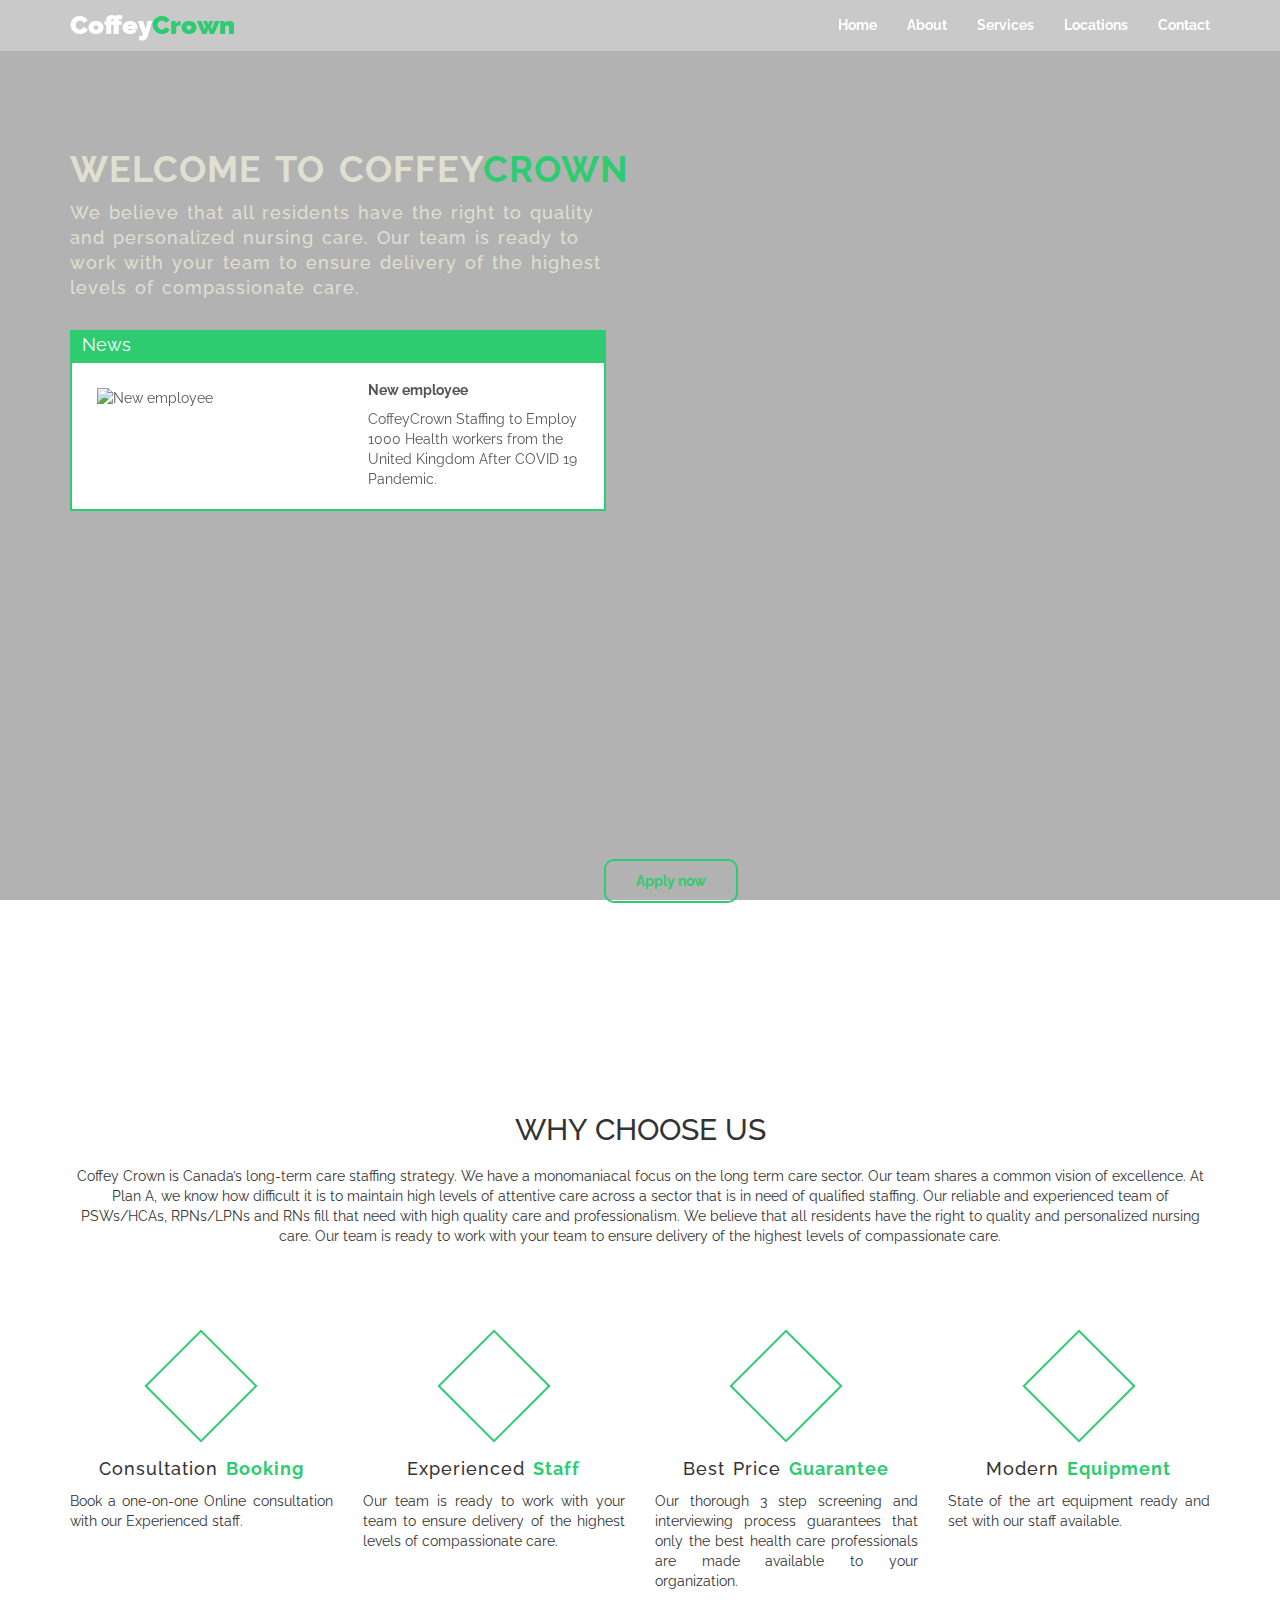
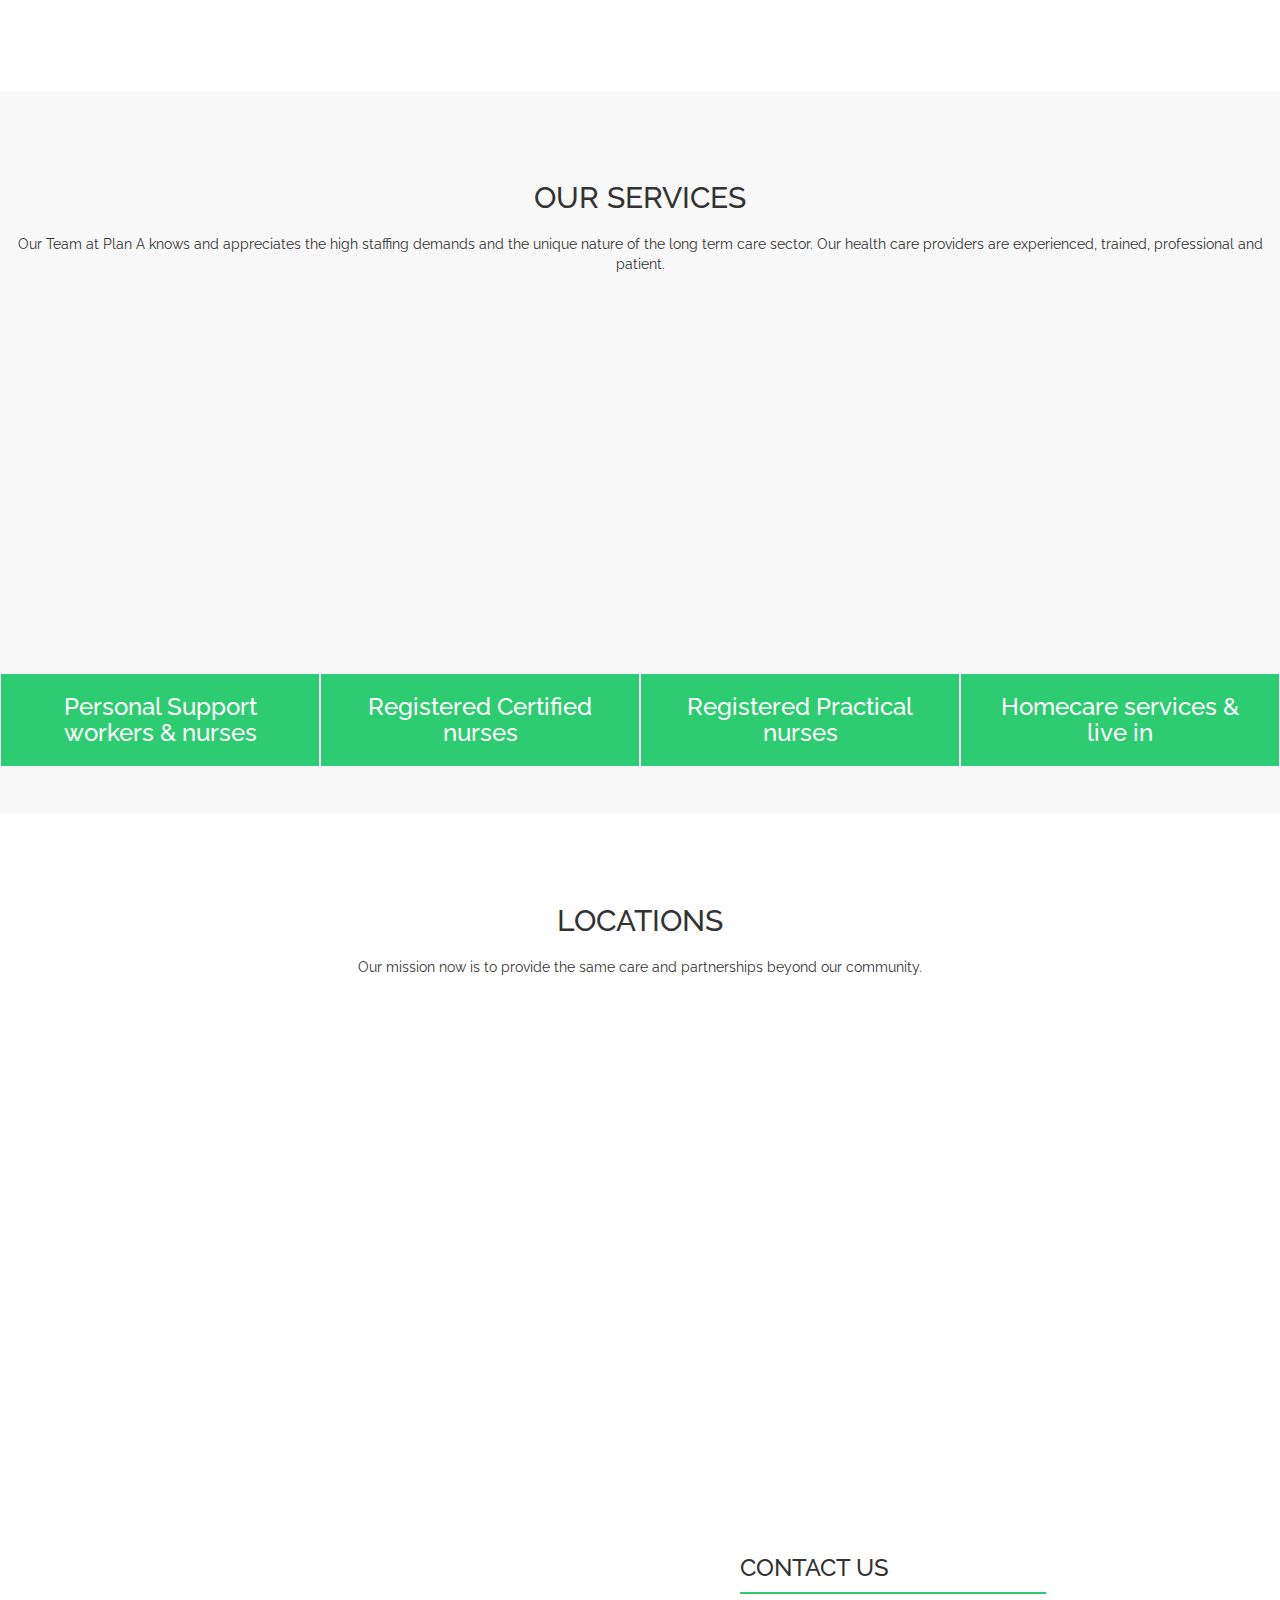
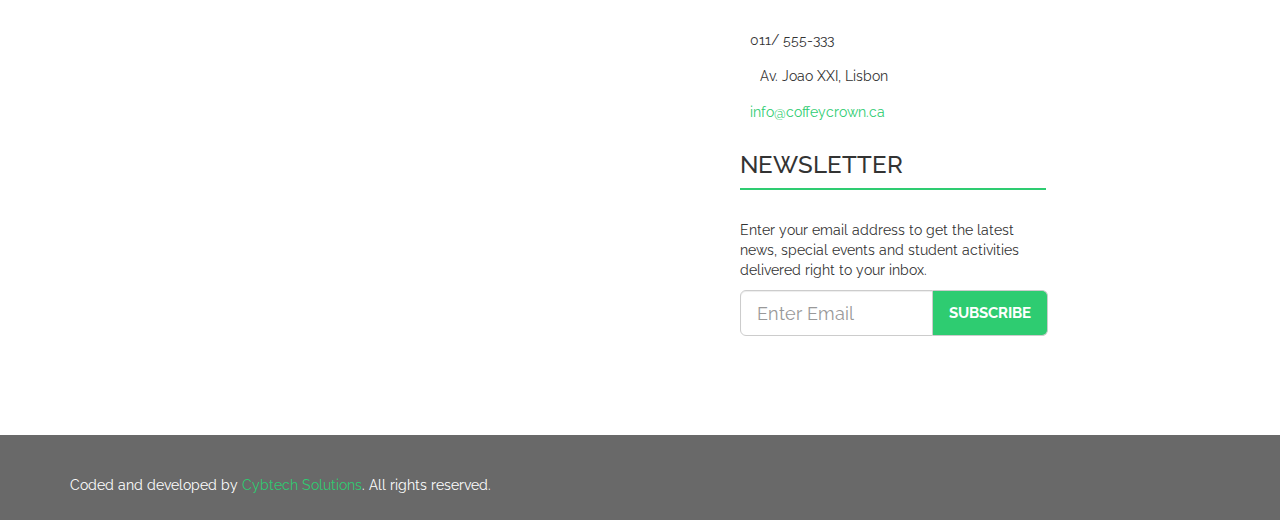
==== commit a60338a7: "Add files via upload" ====
--- a/index.html
+++ b/index.html
@@ -1,300 +1,242 @@
-<!DOCTYPE html>
-<html lang="en">
-<head>
-	<title>CoffeyCrown</title>
-	<meta charset="utf-8">
-	<link rel="stylesheet" type="text/css" href="Plugins/normalize.css">
-	<link rel="stylesheet" type="text/css" href="Healthcare-style.css">
-	<link rel="stylesheet" type="text/css" href="media-queries.css">
-	<link rel="stylesheet" href="Plugins/animate.css">
-	<link href="https://fonts.googleapis.com/css?family=Raleway:400,400i,700" rel="stylesheet">
-	<meta name="viewport" content="width=device-width, initial-scale=1.0">
-    <link rel="stylesheet" href="https://maxcdn.bootstrapcdn.com/bootstrap/3.3.7/css/bootstrap.min.css">
-    
-</head>
-<body data-spy="scroll" data-target=".navbar" data-offset="50">
-	
-	<header id="home" class="text-center">
-		<nav class="navbar navbar-transparent navbar-fixed-top navBar">
-	        <div class="container">
-	            <div class="navbar-header">
-	                <button type="button" class="navbar-toggle collapsed" data-toggle="collapse" data-target="#navDrop">
-	                    <span class="sr-only">Toggle navigation</span>
-	                    <span class="icon-bar"></span>
-	                    <span class="icon-bar"></span>
-	                    <span class="icon-bar"></span>
-	                </button>
-	                <a class="navbar-brand navbar-link" href="#"><span class="greenColor firstNavSpan">Coffey</span><span class="mainColor secondNavSpan">Crown</span></a>
-	            </div>
-
-	            <div class="collapse navbar-collapse" id="navDrop">
-	                <ul class="nav navbar-nav navbar-right">
-	                    <li><a class="aNavA" href="#home">Home</a></li>
-	                    <li><a class="aNavA" href="#about">About</a></li>
-	                    <li><a class="aNavA" href="#services">Services</a></li>
-	                    <li id="teamLi"><a href="#team">Locations<i class="fa fa-sort-desc fa-fw" aria-hidden="true"></i></a>
-	                    	<ul id="teamUl">
-	                    		<li class="wong">Ontario</li>
-	                    		<li class="wong">Toronto</li>
-	                    		<li class="wong">South Canada</li>
-	                    		<hr>
-	                    		<li class="wong">Manager</li>
-	                    	</ul>
-	                    </li>
-	                	   <li><a class="aNavA" href="#contact">Contact</a></li>
-	                </ul>
-	            </div>
-	        </div>
-	    </nav>
-	    <div class="container header">
-	    	<h1>Welcome to Coffey<span class="mainColor">Crown</span></h1>
-	    	<h4 class="h4Home">We believe that all residents have the right to quality and personalized nursing care. Our team is ready to work with your team to ensure delivery of the highest levels of compassionate care.</h4>
-	    	<div class="homeNews">
-	    		<p id="pHomeNews">News</p>
-
-	    		<div id="myCarousel" class="carousel slide carouselHome" data-ride="carousel" data-interval="3000">
-					<div class="carousel-inner">
-						<div class="item active itemRel">
-							<div class="row carouselHomeRow">
-								<div class="newsImage col-md-6 col-sm-6 col-xs-12">
-									<img class="img-responsive" src="Images/new-employee.jpg" alt="New employee">
-								</div>
-								<div class="col-md-6 col-sm-6 col-xs-12">
-									<h5>New employee</h5>
-									<p class="pNews">CoffeyCrown Staffing to Employ 1000 Health workers from the United Kingdom After COVID 19 Pandemic.</p>
-								</div>
-							</div>
-					</div>
-					<div class="item itemRel">
-						<div class="row carouselHomeRow">
-							<div class="newsImage col-md-6 col-sm-6 col-xs-12">
-								<img class="img-responsive" src="Images/new-machine.jpg" alt="New Machine">
-							</div>
-							<div class="col-md-6 col-sm-6 col-xs-12">
-								<h5>New Machine Arriving</h5>
-								<p class="pNews">256 Ventilators to be brought into Canada courtesy Japhia Stanley</p>
-							</div>
-						</div>
-					</div>
-					<div class="item itemRel">
-						<div class="row carouselHomeRow">
-							<div class="newsImage col-md-6 col-sm-6 col-xs-12">
-								<img class="img-responsive" src="Images/new-department.jpg" alt="New Department">
-							</div>
-							<div class="col-md-6 col-sm-6 col-xs-12">
-								<h5>New Department</h5>
-								<p class="pNews">Department of Behavioural Management to be opened in August at Coffey Crown Staffing.</p>
-							</div>
-						</div>
-					</div>
-					</div>
-				</div>
-	    	</div>
-	    	<video id="applynow" width="530" height="345" data-youtube-id="apply"></video>
-	    	<a href="#applynow" class="watchVideo afterglow buttons"><strong>Apply now</strong></a>
-	    </div>	    
-	</header>
-
-	<!-- ABOUT US -->
-	<section class="container sectionClass" id="about">
-		<h2 class="chooseUs">Why Choose Us</h2>
-		<p class="pAbout">Coffey Crown  is Canada’s long-term  care staffing strategy. We have a monomaniacal focus on the long term care sector. Our team shares a common vision of excellence. At Plan A, we know how difficult it is to maintain high levels of attentive care across a sector that is in need of qualified staffing. Our reliable and experienced team of PSWs/HCAs, RPNs/LPNs and RNs fill that need with high quality care and professionalism.
-
-We believe that all residents have the right to quality and personalized nursing care. Our team is ready to work with your team to ensure delivery of the highest levels of compassionate care.</p>
-    	<div class="row chooseUs">
-    		<div class="col-xs-12 col-sm-6 col-md-3 colChooseUs wow bounceInLeft colChooseUs1">
-	    		<div class="row iconChooseUs text-center"><i class="fa fa-calendar-check-o fa-3x" aria-hidden="true"></i></div>
-	    		<h4>Consultation <span class="h4SecondWord">Booking</span></h4>
-	    		<p>Book a one-on-one Online consultation with our Experienced staff.</p>
-    		</div>
-    		<div class="col-xs-12 col-sm-6 col-md-3 colChooseUs  wow bounceInLeft colChooseUs1">
-	    		<div class="row iconChooseUs"><i class="fa fa-user-md fa-3x" aria-hidden="true"></i></div>
-	    		<h4>Experienced <span class="h4SecondWord">Staff</span></h4>
-	    		<p>Our team is ready to work with your team to ensure delivery of the highest levels of compassionate care.</p>
-    		</div>
-    		<div class="col-xs-12 col-sm-6 col-md-3 colChooseUs wow bounceInRight colChooseUs2">
-	    		<div class="row iconChooseUs"><i class="fa fa-credit-card-alt fa-3x" aria-hidden="true"></i></div>
-	    		<h4>Best Price <span class="h4SecondWord">Guarantee</span></h4>
-	    		<p>Our thorough 3 step screening and interviewing process guarantees that only the best health care professionals are made available to your organization.</p>
-    		</div>
-    		<div class="col-xs-12 col-sm-6 col-md-3 colChooseUs wow bounceInRight">
-	    		<div class="row iconChooseUs"><i class="fa fa-stethoscope fa-3x" aria-hidden="true"></i></div>
-	    		<h4>Modern <span class="h4SecondWord">Equipment</span></h4>
-	    		<p>State of the art equipment ready and set with our staff available.</p>
-    		</div>
-    	</div>
-	</section><!-- End-about us -->
-
-	<!-- SERVICES -->
-	<section id="services" class="sectionClass container-fluid">
-		<div id="light" class="white_content">
-	    	<i id="btnClose" class="fa fa-window-close" aria-hidden="true"></i>
-	    	<h4>DEPARTMENT NAME</h4>
-			<p>SERVICE</p>
-			<p>Fusce auctor, leo quis accumsan sagittis, turpis purus pretium sapien, eu accumsan libero erat quis odio. Cras nec turpis sed sapien varius luctus. Praesent ligula erat, gravida vitae condimentum vel, interdum a odio. Donec pellentesque nisi quis nulla bibendum sollicitudin. Integer ut semper lacus.Suspendisse ac scelerisque tellus, anuka facilisis eu dui suscipit dictum.</p>
-		</div>
-	    <div id="fade" class="black_overlay"></div>
-
-		<h2 class="chooseUs">Our Services</h2>
-		<p class="pAbout">Our Team at Plan A knows and appreciates the high staffing demands and the unique nature of the long term care sector. Our health care providers are experienced, trained, professional and patient.</p>
-		<div class="row rowServices">
-			<div id="colRadiology" class="col-md-3 col-sm-6 col-xs-12 colPadding">
-				<div class="radiology"></div>
-				<div class="departments rad"><h3>Personal Support workers & nurses</h3></div>
-				<div id="radilogyReadMore"><h4>Read More</h4></div>
-			</div>
-			<div id="colCardiology" class="col-md-3 col-sm-6 col-xs-12 colPadding">
-				<div class="cardiology"></div>
-				<div class="departments car"><h3>Registered Certified nurses</h3></div>
-				<div id="cardiologyReadMore"><h4>Read More</h4></div>
-			</div>
-			<div id="colLaboratory" class="col-md-3 col-sm-6 col-xs-12 colPadding">
-				<div class="laboratory"></div>
-				<div class="departments lab"><h3>Registered Practical nurses</h3></div>
-				<div id="laboratoryReadMore"><h4>Read More</h4></div>
-			</div>
-			<div id="colDentistry" class="col-md-3 col-sm-6 col-xs-12 colPadding">
-				<div class="dentistry"></div>
-				<div class="departments den"><h3>Homecare services & live in</h3></div>
-				<div id="dentistryReadMore"><h4>Read More</h4></div>
-			</div>
-		</div>
-		<div class="separate"></div>
-	</section>
-
-
-	<!-- LOCATIONS -->
-	<section id="team" class="sectionClass container">
-		<h2 class="ourTeam">LOCATIONS</h2>
-		<p class="pTeam">Our mission now is to provide the same care and partnerships beyond our community. <br></p>
-		<div class="row rowTeam">
-			<div class="col-md-3 col-sm-6 col-xs-12 colTeam">
-				<img class="teamMember image-responsive" src="Images/team-1.jpg" alt="Team 1">
-				<h4><strong>Name</strong></h4>
-				<p>Ontario</p>
-				<span class="fa fa-twitter-square fa-3x twitterColor"></span>
-				<span class="fa fa-facebook-square fa-3x faceColor"></span>
-				<span class="fa fa-linkedin-square fa-3x linkColor"></span>
-				<span class="fa fa-google-plus-square fa-3x googleColor"></span>
-			</div>
-			<div class="col-md-3 col-sm-6 col-xs-12 colTeam">
-				<img class="teamMember image-responsive" src="Images/Team2.jpg" alt="Team 2">
-				<h4><strong>Name</strong></h4>
-				<p>Cardiologist</p>
-				<span class="fa fa-twitter-square fa-3x twitterColor"></span>
-				<span class="fa fa-facebook-square fa-3x faceColor"></span>
-				<span class="fa fa-linkedin-square fa-3x linkColor"></span>
-				<span class="fa fa-google-plus-square fa-3x googleColor"></span>
-			</div>
-			<div class="col-md-3 col-sm-6 col-xs-12 colTeam1">
-				<h4><strong>Benjamin Franklinea</strong></h4>
-				<p>Dentist</p>
-				<span class="fa fa-twitter-square fa-3x twitterColor"></span>
-				<span class="fa fa-facebook-square fa-3x faceColor"></span>
-				<span class="fa fa-linkedin-square fa-3x linkColor"></span>
-				<span class="fa fa-google-plus-square fa-3x googleColor"></span>
-			</div>
-			<div class="col-md-3 col-sm-6 col-xs-12">
-				<h4><strong>Lilian jima</strong></h4>
-				<p>Surgeon</p>
-				<span class="fa fa-twitter-square fa-3x twitterColor"></span>
-				<span class="fa fa-facebook-square fa-3x faceColor"></span>
-				<span class="fa fa-linkedin-square fa-3x linkColor"></span>
-				<span class="fa fa-google-plus-square fa-3x googleColor"></span>
-			</div>
-		</div>
-	</section>
-
-	<!-- TESTIMONIALS -->
-	<section id="testimonials" class="sectionClass container-fluid">
-		<h2>What Others Say About Us</h2>
-		<div class="container-fluid" id="containerCarousel">
-			<div id="myCarousel" class="carousel slide carouselTestimonials" data-ride="carousel" data-interval="3000">
-				<div class="carousel-inner">
-					<div class="item active itemRel">
-						<div class="newsImage">
-							<img class="img-responsive imageCarouselTestimonials" src="Images/patient-1.jpg" alt="Patient 1">
-						</div>
-						<p class="pTestimonials">Name</p>
-						<p class="pTestimonials1"><span class="fa fa-quote-left"></span> It is a long established fact that a reader will be distracted by the readable content of a page when looking at its layout.It is a long established fact that a reader will be distracted. <span class="fa fa-quote-right"></span></p>
-						<span class="fa fa-star spanStar"></span>
-						<span class="fa fa-star spanStar"></span>
-						<span class="fa fa-star spanStar"></span>
-						<span class="fa fa-star spanStar"></span>
-					</div>
-					<div class="item itemRel">
-						<div class="newsImage">
-							<img class="img-responsive imageCarouselTestimonials" src="Images/patient-2.jpg" alt="Patient 2">
-						</div>
-						<p class="pTestimonials">Name</p>
-						<p class="pTestimonials1"><span class="fa fa-quote-left"></span> It is a long established fact that a reader will be distracted by the readable content of a page when looking at its layout.It is a long established fact that a reader will be distracted. <span class="fa fa-quote-right"></span></p>
-						<span class="fa fa-star spanStar"></span>
-						<span class="fa fa-star spanStar"></span>
-						<span class="fa fa-star spanStar"></span>
-						<span class="fa fa-star spanStar"></span>
-					</div>
-					<div class="item itemRel">
-						<div class="newsImage">
-							<img class="img-responsive imageCarouselTestimonials" src="Images/patient-3.jpg" alt="Patient 3">
-						</div>
-						<p class="pTestimonials">Name</p>
-						<p class="pTestimonials1"><span class="fa fa-quote-left"></span> It is a long established fact that a reader will be distracted by the readable content of a page when looking at its layout.It is a long established fact that a reader will be distracted. <span class="fa fa-quote-right"></span></p>
-						<span class="fa fa-star spanStar"></span>
-						<span class="fa fa-star spanStar"></span>
-						<span class="fa fa-star spanStar"></span>
-						<span class="fa fa-star spanStar"></span>
-					</div>
-				</div>
-			</div>
-		</div>
-	</section>
-
-	<!--
-	<!-- CONTACT -->
-		<section id="contact" class="map-box">
-			<div class="map"></div>
-			<div class="form-box">
-				<h3>CONTACT US</h3>
-				<hr class="horizontalLine">
-				<i class="fa fa-phone" aria-hidden="true"></i> <p>011/ 555-333</p><br>
-				<i class="fa fa-map-marker" aria-hidden="true"></i><p> Av. Joao XXI, Lisbon</p><br>
-				<i class="fa fa-envelope-o" aria-hidden="true"></i><p class="mail"> info@coffeycrown.ca</p><br>
-				<h3>NEWSLETTER</h3>
-				<hr class="horizontalLine">
-				<p class="pContact">Enter your email address to get the latest news, special events and student activities delivered right to your inbox.</p>
-				<div class="input-group input-group-lg">
-					<input type="text" class="form-control inputFooter" placeholder="Enter Email">
-					<span class="input-group-addon">SUBSCRIBE</span>
-				</div>
-			</div>
-		</section>
-		<!-- FOOTER -->
-		<footer class="footer">
-			<div class="container">
-				<p>
-					Coded and developed by <span class="author">Cybtech Solutions</span>. All rights reserved.
-				</p>
-				<span class="fa fa-twitter-square fa-3x spanSestiDiv twitterColor iconPosition"></span>
-				<span class="fa fa-facebook-square fa-3x spanSestiDiv faceColor iconPosition"></span>
-				<span class="fa fa-linkedin-square fa-3x spanSestiDiv linkColor iconPosition"></span>
-				<span class="fa fa-google-plus-square fa-3x spanSestiDiv googleColor iconPosition"></span>
-			</div>
-		</footer>
-	
-	
-
-
-	
-<script src="https://ajax.googleapis.com/ajax/libs/jquery/3.1.1/jquery.min.js"></script>
-<script src="https://maxcdn.bootstrapcdn.com/bootstrap/3.3.7/js/bootstrap.min.js"></script>
-<script src="https://use.fontawesome.com/1bd0892c8e.js"></script>
-<script src="https://maps.google.com/maps/api/js?key=AIzaSyCt7akSzc2aCaf5N4-1W1TU-X7d4_kj-e0&callback=initMap"></script>
-<script src="HealthcareJS.js"></script>
-<script src="Plugins/afterglow.min.js"></script>
-<script src="Plugins/wow.min.js"></script>
-<script src="Plugins/gmaps.js"></script>
-<script>
-    new WOW().init();
-</script>
-</body>
-</html>
+<!DOCTYPE html>
+<html lang="en">
+<head>
+	<title>CoffeyCrown</title>
+	<meta charset="utf-8">
+	<link rel="stylesheet" type="text/css" href="Plugins/normalize.css">
+	<link rel="stylesheet" type="text/css" href="Healthcare-style.css">
+	<link rel="stylesheet" type="text/css" href="media-queries.css">
+	<link rel="stylesheet" href="Plugins/animate.css">
+	<link href="https://fonts.googleapis.com/css?family=Raleway:400,400i,700" rel="stylesheet">
+	<meta name="viewport" content="width=device-width, initial-scale=1.0">
+    <link rel="stylesheet" href="https://maxcdn.bootstrapcdn.com/bootstrap/3.3.7/css/bootstrap.min.css">
+    
+</head>
+<body data-spy="scroll" data-target=".navbar" data-offset="50">
+	
+	<header id="home" class="text-center">
+		<nav class="navbar navbar-transparent navbar-fixed-top navBar">
+	        <div class="container">
+	            <div class="navbar-header">
+	                <button type="button" class="navbar-toggle collapsed" data-toggle="collapse" data-target="#navDrop">
+	                    <span class="sr-only">Toggle navigation</span>
+	                    <span class="icon-bar"></span>
+	                    <span class="icon-bar"></span>
+	                    <span class="icon-bar"></span>
+	                </button>
+	                <a class="navbar-brand navbar-link" href="#"><span class="greenColor firstNavSpan">Coffey</span><span class="mainColor secondNavSpan">Crown</span></a>
+	            </div>
+
+	            <div class="collapse navbar-collapse" id="navDrop">
+	                <ul class="nav navbar-nav navbar-right">
+	                    <li><a class="aNavA" href="#home">Home</a></li>
+	                    <li><a class="aNavA" href="#about">About</a></li>
+	                    <li><a class="aNavA" href="#services">Services</a></li>
+	                    <li id="teamLi"><a href="#team">Locations<i class="fa fa-sort-desc fa-fw" aria-hidden="true"></i></a>
+	                    	<ul id="teamUl">
+	                    		<li class="wong">Ontario</li>
+
+	                    		<hr>
+	                    		<li class="wong">Manager</li>
+	                    	</ul>
+	                    </li>
+	                	   <li><a class="aNavA" href="#contact">Contact</a></li>
+	                </ul>
+	            </div>
+	        </div>
+	    </nav>
+	    <div class="container header">
+	    	<h1>Welcome to Coffey<span class="mainColor">Crown</span></h1>
+	    	<h4 class="h4Home">We believe that all residents have the right to quality and personalized nursing care. Our team is ready to work with your team to ensure delivery of the highest levels of compassionate care.</h4>
+	    	<div class="homeNews">
+	    		<p id="pHomeNews">News</p>
+
+	    		<div id="myCarousel" class="carousel slide carouselHome" data-ride="carousel" data-interval="3000">
+					<div class="carousel-inner">
+						<div class="item active itemRel">
+							<div class="row carouselHomeRow">
+								<div class="newsImage col-md-6 col-sm-6 col-xs-12">
+									<img class="img-responsive" src="Images/new-employee.jpg" alt="New employee">
+								</div>
+								<div class="col-md-6 col-sm-6 col-xs-12">
+									<h5>New employee</h5>
+									<p class="pNews">CoffeyCrown Staffing to Employ 1000 Health workers from the United Kingdom After COVID 19 Pandemic.</p>
+								</div>
+							</div>
+					</div>
+					<div class="item itemRel">
+						<div class="row carouselHomeRow">
+							<div class="newsImage col-md-6 col-sm-6 col-xs-12">
+								<img class="img-responsive" src="Images/new-machine.jpg" alt="New Machine">
+							</div>
+							<div class="col-md-6 col-sm-6 col-xs-12">
+								<h5>New Machine Arriving</h5>
+								<p class="pNews">256 Ventilators to be brought into Canada courtesy Japhia Stanley</p>
+							</div>
+						</div>
+					</div>
+					<div class="item itemRel">
+						<div class="row carouselHomeRow">
+							<div class="newsImage col-md-6 col-sm-6 col-xs-12">
+								<img class="img-responsive" src="Images/new-department.jpg" alt="New Department">
+							</div>
+							<div class="col-md-6 col-sm-6 col-xs-12">
+								<h5>New Department</h5>
+								<p class="pNews">Department of Behavioural Management to be opened in August at Coffey Crown Staffing.</p>
+							</div>
+						</div>
+					</div>
+					</div>
+				</div>
+	    	</div>
+	    	<video id="applynow" width="530" height="345" data-youtube-id="apply"></video>
+	    	<a href="#applynow" class="watchVideo afterglow buttons"><strong>Apply now</strong></a>
+	    </div>	    
+	</header>
+
+	<!-- ABOUT US -->
+	<section class="container sectionClass" id="about">
+		<h2 class="chooseUs">Why Choose Us</h2>
+		<p class="pAbout">Coffey Crown  is Canada’s long-term  care staffing strategy. We have a monomaniacal focus on the long term care sector. Our team shares a common vision of excellence. At Plan A, we know how difficult it is to maintain high levels of attentive care across a sector that is in need of qualified staffing. Our reliable and experienced team of PSWs/HCAs, RPNs/LPNs and RNs fill that need with high quality care and professionalism.
+
+We believe that all residents have the right to quality and personalized nursing care. Our team is ready to work with your team to ensure delivery of the highest levels of compassionate care.</p>
+    	<div class="row chooseUs">
+    		<div class="col-xs-12 col-sm-6 col-md-3 colChooseUs wow bounceInLeft colChooseUs1">
+	    		<div class="row iconChooseUs text-center"><i class="fa fa-calendar-check-o fa-3x" aria-hidden="true"></i></div>
+	    		<h4>Consultation <span class="h4SecondWord">Booking</span></h4>
+	    		<p>Book a one-on-one Online consultation with our Experienced staff.</p>
+    		</div>
+    		<div class="col-xs-12 col-sm-6 col-md-3 colChooseUs  wow bounceInLeft colChooseUs1">
+	    		<div class="row iconChooseUs"><i class="fa fa-user-md fa-3x" aria-hidden="true"></i></div>
+	    		<h4>Experienced <span class="h4SecondWord">Staff</span></h4>
+	    		<p>Our team is ready to work with your team to ensure delivery of the highest levels of compassionate care.</p>
+    		</div>
+    		<div class="col-xs-12 col-sm-6 col-md-3 colChooseUs wow bounceInRight colChooseUs2">
+	    		<div class="row iconChooseUs"><i class="fa fa-credit-card-alt fa-3x" aria-hidden="true"></i></div>
+	    		<h4>Best Price <span class="h4SecondWord">Guarantee</span></h4>
+	    		<p>Our thorough 3 step screening and interviewing process guarantees that only the best health care professionals are made available to your organization.</p>
+    		</div>
+    		<div class="col-xs-12 col-sm-6 col-md-3 colChooseUs wow bounceInRight">
+	    		<div class="row iconChooseUs"><i class="fa fa-stethoscope fa-3x" aria-hidden="true"></i></div>
+	    		<h4>Modern <span class="h4SecondWord">Equipment</span></h4>
+	    		<p>State of the art equipment ready and set with our staff available.</p>
+    		</div>
+    	</div>
+	</section><!-- End-about us -->
+
+	<!-- SERVICES -->
+	<section id="services" class="sectionClass container-fluid">
+		<div id="light" class="white_content">
+	    	<i id="btnClose" class="fa fa-window-close" aria-hidden="true"></i>
+	    	<h4>Personal Support support workers & nurses</h4>
+			<p>Services</p>
+			<p>Most studies on occupational health and safety in home and community care focus on the health and safety of professional health care workers such as nurses and therapists and very few address the occupational health and safety of PSWs who provide 70–80% of the care in the home [3]. PSWs face unique risks on the job to their own health and safety. </p>
+		</div>
+	    <div id="fade" class="black_overlay"></div>
+
+		<h2 class="chooseUs">Our Services</h2>
+		<p class="pAbout">Our Team at Plan A knows and appreciates the high staffing demands and the unique nature of the long term care sector. Our health care providers are experienced, trained, professional and patient.</p>
+		<div class="row rowServices">
+			<div id="colRadiology" class="col-md-3 col-sm-6 col-xs-12 colPadding">
+				<div class="radiology"></div>
+				<div class="departments rad"><h3>Personal Support workers & nurses</h3></div>
+				<div id="radilogyReadMore"><h4>Read More</h4></div>
+			</div>
+			<div id="colCardiology" class="col-md-3 col-sm-6 col-xs-12 colPadding">
+				<div class="cardiology"></div>
+				<div class="departments car"><h3>Registered Certified nurses</h3></div>
+				<div id="cardiologyReadMore"><h4>Read More</h4></div>
+			</div>
+			<div id="colLaboratory" class="col-md-3 col-sm-6 col-xs-12 colPadding">
+				<div class="laboratory"></div>
+				<div class="departments lab"><h3>Registered Practical nurses</h3></div>
+				<div id="laboratoryReadMore"><h4>Read More</h4></div>
+			</div>
+			<div id="colDentistry" class="col-md-3 col-sm-6 col-xs-12 colPadding">
+				<div class="dentistry"></div>
+				<div class="departments den"><h3>Homecare services & live in</h3></div>
+				<div id="dentistryReadMore"><h4>Read More</h4></div>
+			</div>
+		</div>
+		<div class="separate"></div>
+	</section>
+
+
+	<!-- LOCATIONS -->
+	<section id="team" class="sectionClass container">
+		<h2 class="ourTeam">LOCATIONS</h2>
+		<p class="pTeam">Our mission now is to provide the same care and partnerships beyond our community. <br></p>
+		<div class="row rowTeam">
+
+		</div>
+	</section>
+
+	<!-- TESTIMONIALS -->
+	<section id="testimonials" class="sectionClass container-fluid">
+		<h2>What Others Say About Us</h2>
+		<div class="container-fluid" id="containerCarousel">
+			<div id="myCarousel" class="carousel slide carouselTestimonials" data-ride="carousel" data-interval="3000">
+				<div class="carousel-inner">
+					<div class="item active itemRel">
+						</div>
+						<p class="pTestimonials">Agatha Lara</p>
+						<p class="pTestimonials1"><span class="fa fa-quote-left"></span> It is a long established fact that a reader will be distracted by the readable content of a page when looking at its layout.It is a long established fact that a reader will be distracted. <span class="fa fa-quote-right"></span></p>
+						<span class="fa fa-star spanStar"></span>
+						<span class="fa fa-star spanStar"></span>
+						<span class="fa fa-star spanStar"></span>
+						<span class="fa fa-star spanStar"></span>
+					</div>
+									</div>
+			</div>
+		</div>
+	</section>
+
+	<!--
+	<!-- CONTACT -->
+		<section id="contact" class="map-box">
+			<div class="map"></div>
+			<div class="form-box">
+				<h3>CONTACT US</h3>
+				<hr class="horizontalLine">
+				<i class="fa fa-phone" aria-hidden="true"></i> <p>011/ 555-333</p><br>
+				<i class="fa fa-map-marker" aria-hidden="true"></i><p> Av. Joao XXI, Lisbon</p><br>
+				<i class="fa fa-envelope-o" aria-hidden="true"></i><p class="mail"> info@coffeycrown.ca</p><br>
+				<h3>NEWSLETTER</h3>
+				<hr class="horizontalLine">
+				<p class="pContact">Enter your email address to get the latest news, special events and student activities delivered right to your inbox.</p>
+				<div class="input-group input-group-lg">
+					<input type="text" class="form-control inputFooter" placeholder="Enter Email">
+					<span class="input-group-addon">SUBSCRIBE</span>
+				</div>
+			</div>
+		</section>
+		<!-- FOOTER -->
+		<footer class="footer">
+			<div class="container">
+				<p>
+					Coded and developed by <span class="author">Cybtech Solutions</span>. All rights reserved.
+				</p>
+				<span class="fa fa-twitter-square fa-3x spanSestiDiv twitterColor iconPosition"></span>
+				<span class="fa fa-facebook-square fa-3x spanSestiDiv faceColor iconPosition"></span>
+				<span class="fa fa-linkedin-square fa-3x spanSestiDiv linkColor iconPosition"></span>
+				<span class="fa fa-google-plus-square fa-3x spanSestiDiv googleColor iconPosition"></span>
+			</div>
+		</footer>
+	
+	
+
+
+	
+<script src="https://ajax.googleapis.com/ajax/libs/jquery/3.1.1/jquery.min.js"></script>
+<script src="https://maxcdn.bootstrapcdn.com/bootstrap/3.3.7/js/bootstrap.min.js"></script>
+<script src="https://use.fontawesome.com/1bd0892c8e.js"></script>
+<script src="https://maps.google.com/maps/api/js?key=AIzaSyCt7akSzc2aCaf5N4-1W1TU-X7d4_kj-e0&callback=initMap"></script>
+<script src="HealthcareJS.js"></script>
+<script src="Plugins/afterglow.min.js"></script>
+<script src="Plugins/wow.min.js"></script>
+<script src="Plugins/gmaps.js"></script>
+<script>
+    new WOW().init();
+</script>
+</body>
+</html>
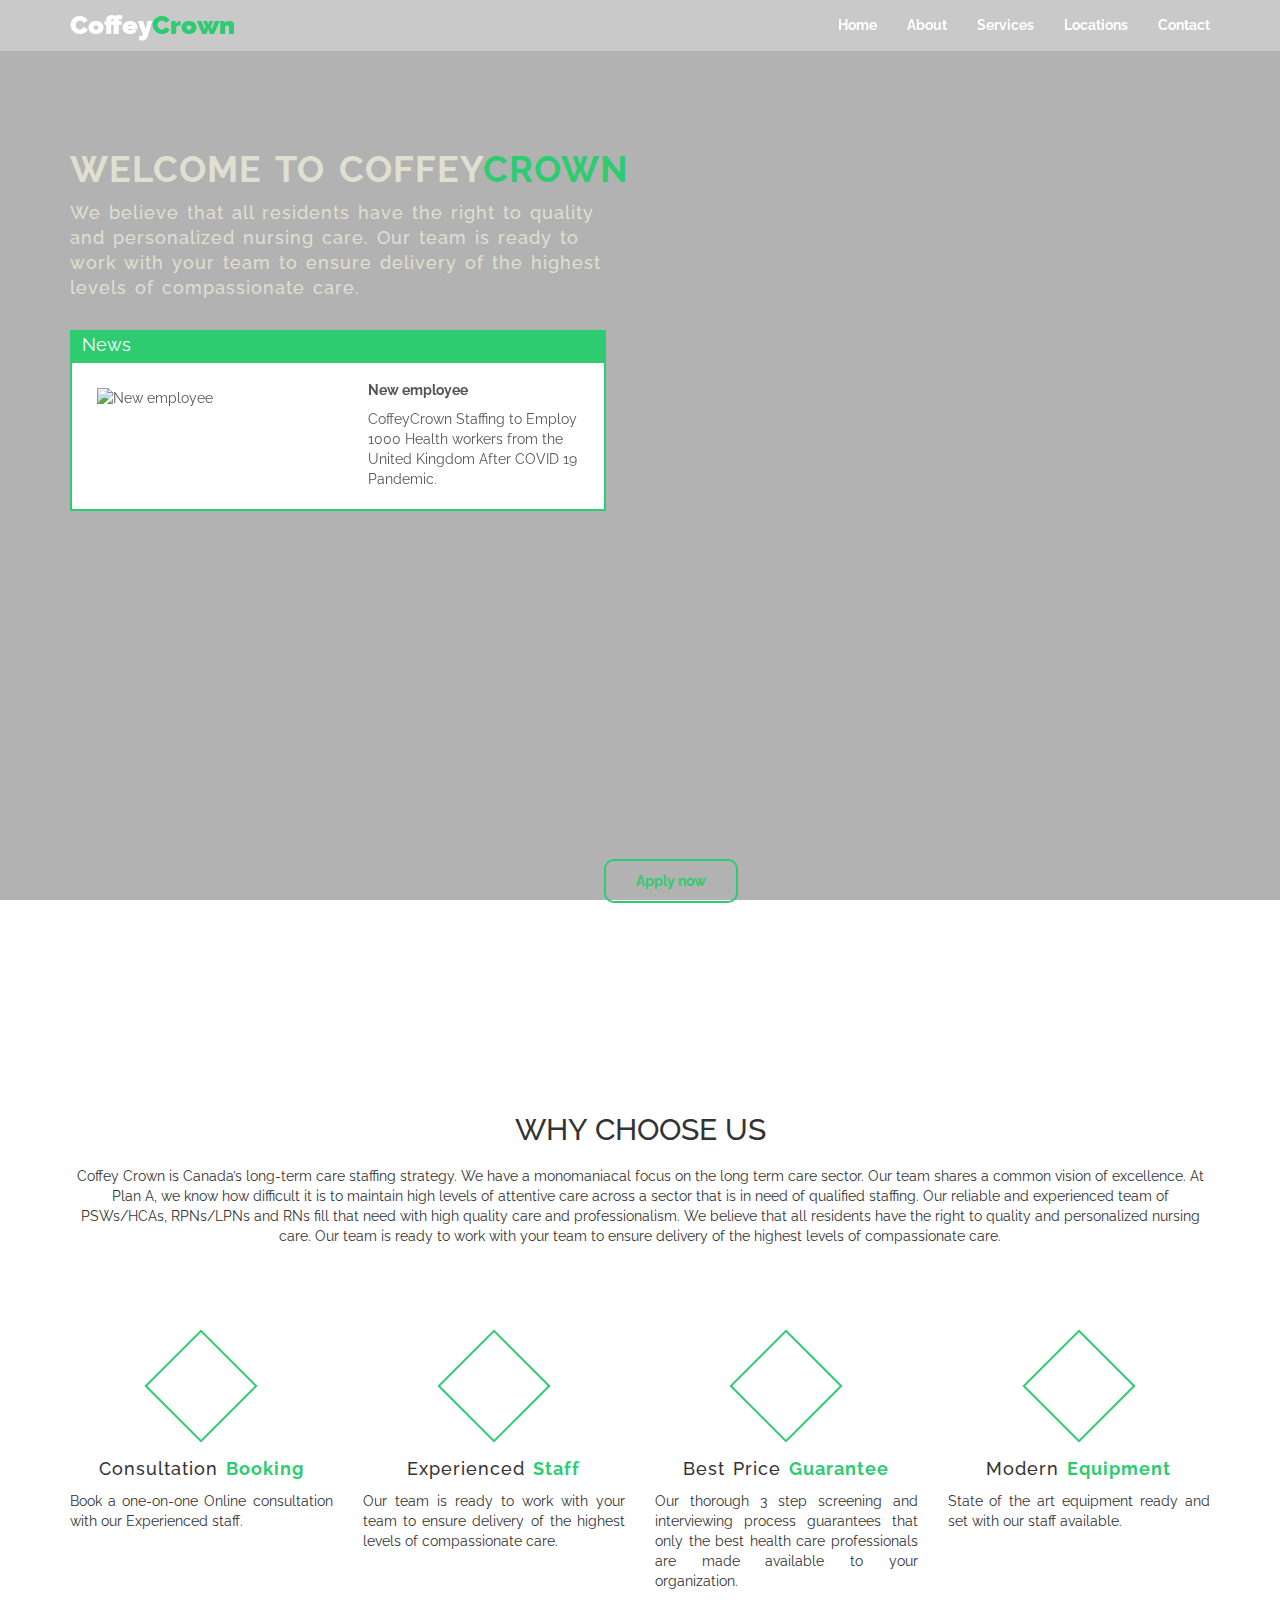
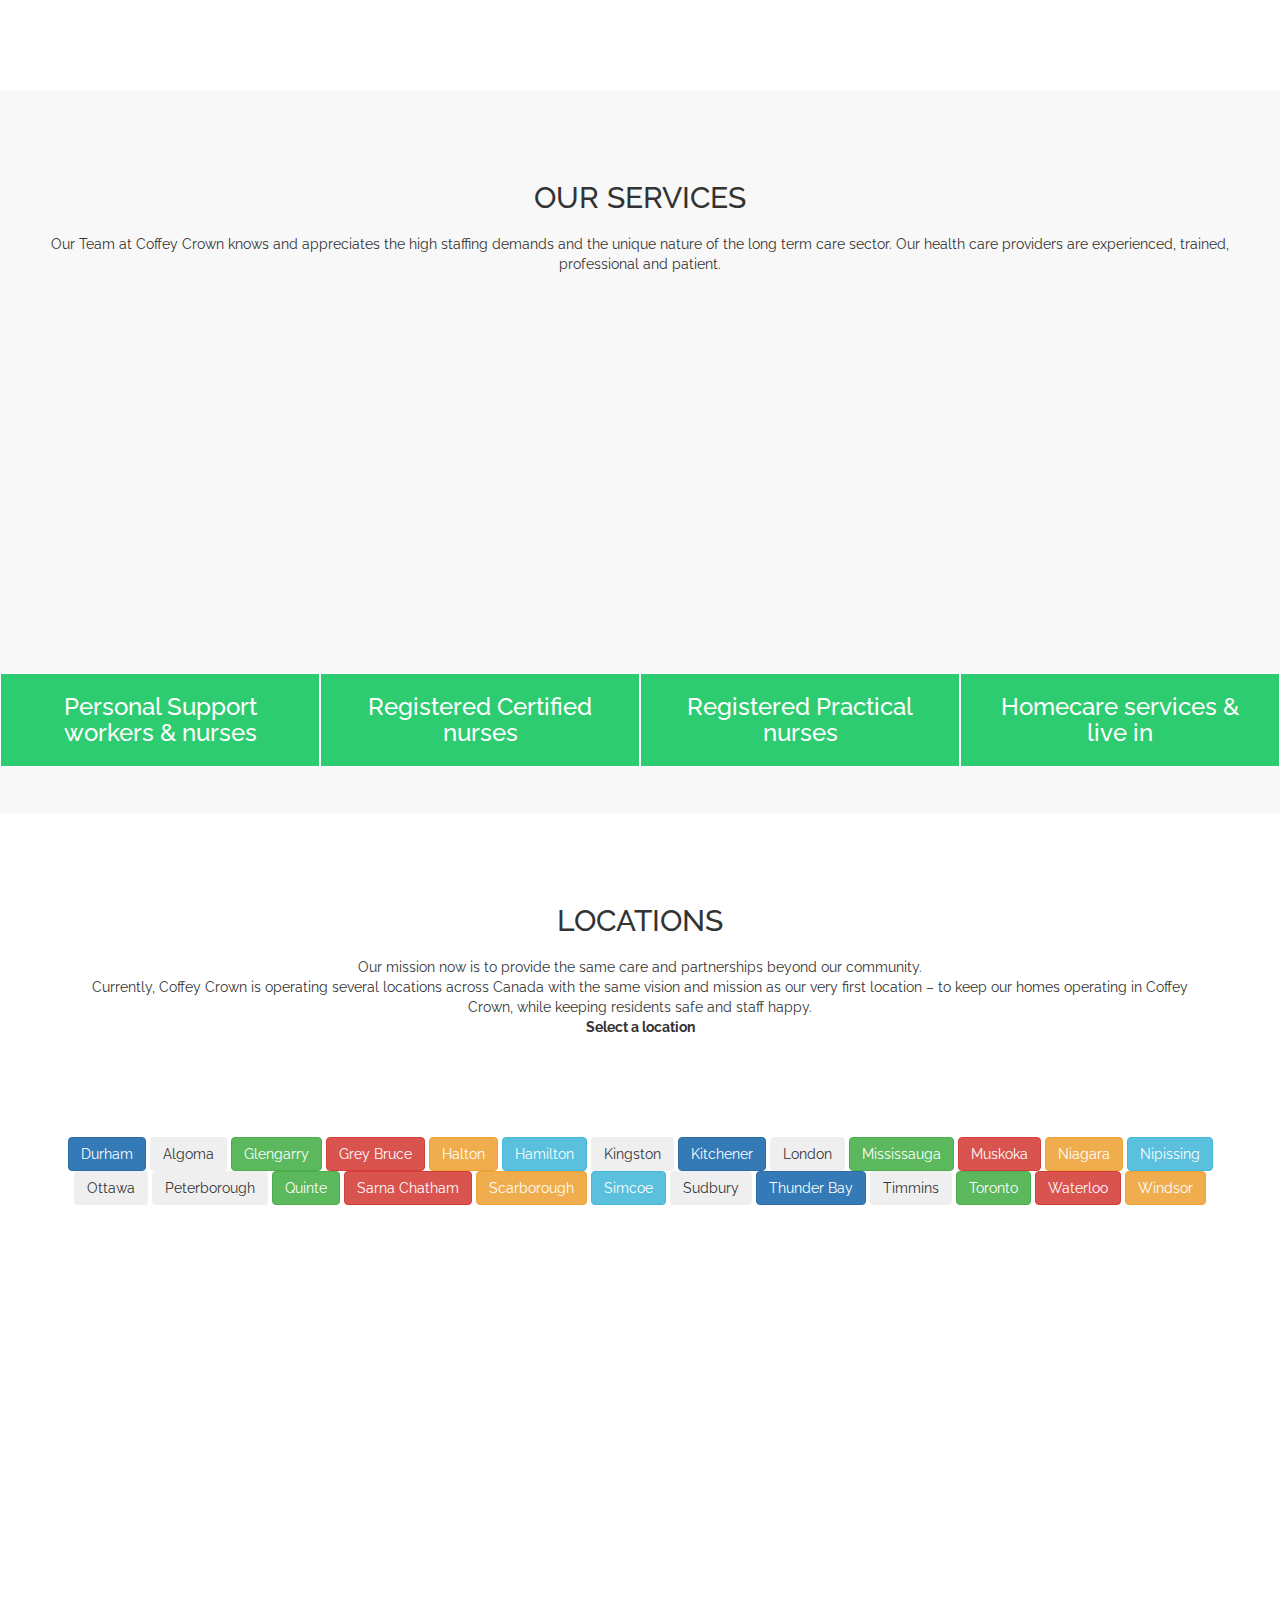
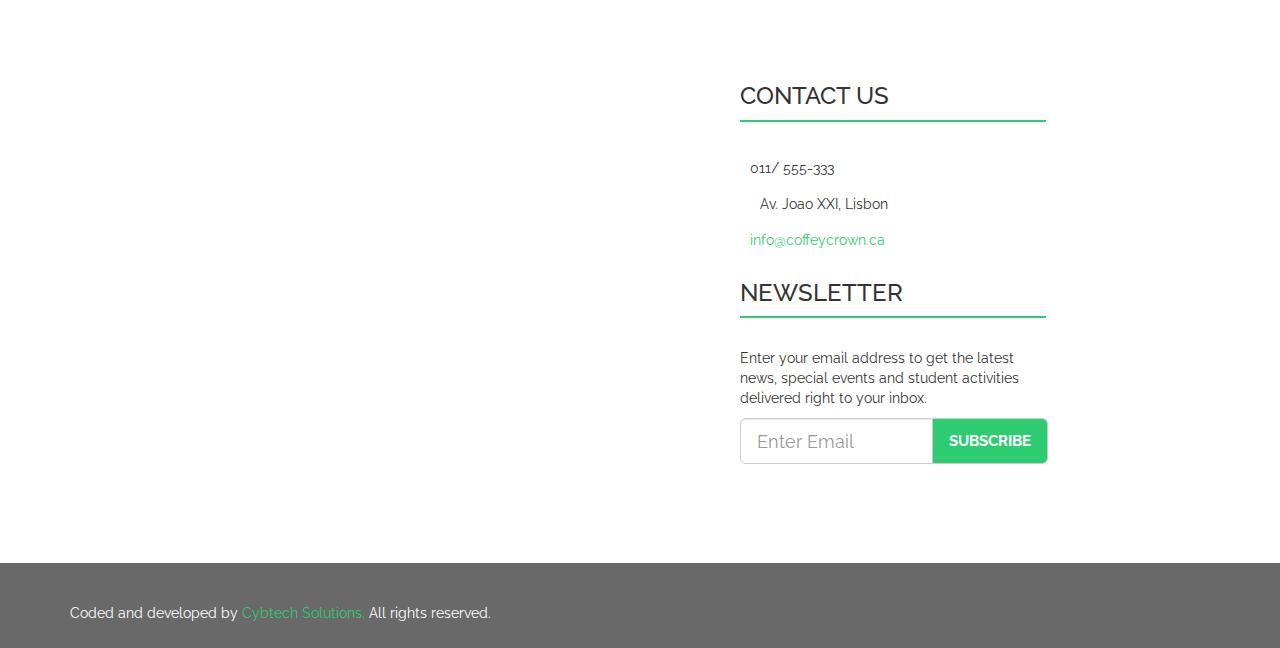
==== commit 3f5ac1b3: "New and latest updates" ====
--- a/index.html
+++ b/index.html
@@ -128,14 +128,13 @@
 	<section id="services" class="sectionClass container-fluid">
 		<div id="light" class="white_content">
 	    	<i id="btnClose" class="fa fa-window-close" aria-hidden="true"></i>
-	    	<h4>Personal Support support workers & nurses</h4>
-			<p>Services</p>
-			<p>Most studies on occupational health and safety in home and community care focus on the health and safety of professional health care workers such as nurses and therapists and very few address the occupational health and safety of PSWs who provide 70–80% of the care in the home [3]. PSWs face unique risks on the job to their own health and safety. </p>
+	    	<h4>Services</h4>
+			<p> Coffey Crown helps you get skilled individual to help you in  cooking meals, running errands, handling laundry, helping clients with personal care, providing companionship, and administering treatments. Those seeking to work as Personal Support Workers should showcase in their resumes basic emergency techniques expertise, empathy, patience, a good level of fitness, and strong communication and interpersonal skills. The most successful resume samples display a high school diploma and also Caregiver training.</p>
 		</div>
 	    <div id="fade" class="black_overlay"></div>
 
 		<h2 class="chooseUs">Our Services</h2>
-		<p class="pAbout">Our Team at Plan A knows and appreciates the high staffing demands and the unique nature of the long term care sector. Our health care providers are experienced, trained, professional and patient.</p>
+		<p class="pAbout">Our Team at Coffey Crown knows and appreciates the high staffing demands and the unique nature of the long term care sector. Our health care providers are experienced, trained, professional and patient.</p>
 		<div class="row rowServices">
 			<div id="colRadiology" class="col-md-3 col-sm-6 col-xs-12 colPadding">
 				<div class="radiology"></div>
@@ -165,8 +164,42 @@
 	<!-- LOCATIONS -->
 	<section id="team" class="sectionClass container">
 		<h2 class="ourTeam">LOCATIONS</h2>
-		<p class="pTeam">Our mission now is to provide the same care and partnerships beyond our community. <br></p>
-		<div class="row rowTeam">
+		<p class="pTeam">Our mission now is to provide the same care and partnerships beyond our community. <br> Currently, Coffey Crown is operating several locations across Canada with the same vision and mission as our very first location – to keep our homes operating in Coffey Crown, while keeping residents safe and staff happy.
+		<br><strong>Select a location</strong>
+</p>
+<div class="row rowTeam">
+<button type="button" class="btn btn-primary">Durham</button>
+<button type="button" class="btn btn-secondary">Algoma</button>
+<button type="button" class="btn btn-success">Glengarry</button>
+<button type="button" class="btn btn-danger">Grey Bruce</button>
+<button type="button" class="btn btn-warning">Halton</button>
+<button type="button" class="btn btn-info">Hamilton</button>
+<button type="button" class="btn btn-light">Kingston</button>
+<button type="button" class="btn btn-primary">Kitchener</button>
+<button type="button" class="btn btn-secondary">London</button>
+<button type="button" class="btn btn-success">Mississauga</button>
+<button type="button" class="btn btn-danger">Muskoka</button>
+<button type="button" class="btn btn-warning">Niagara</button>
+<button type="button" class="btn btn-info">Nipissing</button>
+<button type="button" class="btn btn-light">Ottawa</button>
+<button type="button" class="btn btn-secondary">Peterborough</button>
+<button type="button" class="btn btn-success">Quinte</button>
+<button type="button" class="btn btn-danger">Sarna Chatham</button>
+<button type="button" class="btn btn-warning">Scarborough</button>
+<button type="button" class="btn btn-info">Simcoe</button>
+<button type="button" class="btn btn-light">Sudbury</button>
+<button type="button" class="btn btn-primary">Thunder Bay</button>
+<button type="button" class="btn btn-secondary">Timmins</button>
+<button type="button" class="btn btn-success">Toronto</button>
+<button type="button" class="btn btn-danger">Waterloo</button>
+<button type="button" class="btn btn-warning">Windsor</button>
+
+
+
+
+
+
+
 
 		</div>
 	</section>
@@ -180,7 +213,7 @@
 					<div class="item active itemRel">
 						</div>
 						<p class="pTestimonials">Agatha Lara</p>
-						<p class="pTestimonials1"><span class="fa fa-quote-left"></span> It is a long established fact that a reader will be distracted by the readable content of a page when looking at its layout.It is a long established fact that a reader will be distracted. <span class="fa fa-quote-right"></span></p>
+						<p class="pTestimonials1"><span class="fa fa-quote-left"></span> The impact of Coffey Crown Services on my career cannot be overemphasied as it has greatly affected my career positively.<span class="fa fa-quote-right"></span></p>
 						<span class="fa fa-star spanStar"></span>
 						<span class="fa fa-star spanStar"></span>
 						<span class="fa fa-star spanStar"></span>
@@ -214,7 +247,9 @@
 		<footer class="footer">
 			<div class="container">
 				<p>
-					Coded and developed by <span class="author">Cybtech Solutions</span>. All rights reserved.
+					Coded and developed by <a href="about.me/oyeshola"
+					<span class="author">Cybtech Solutions</span>. </a> All rights reserved.
+
 				</p>
 				<span class="fa fa-twitter-square fa-3x spanSestiDiv twitterColor iconPosition"></span>
 				<span class="fa fa-facebook-square fa-3x spanSestiDiv faceColor iconPosition"></span>
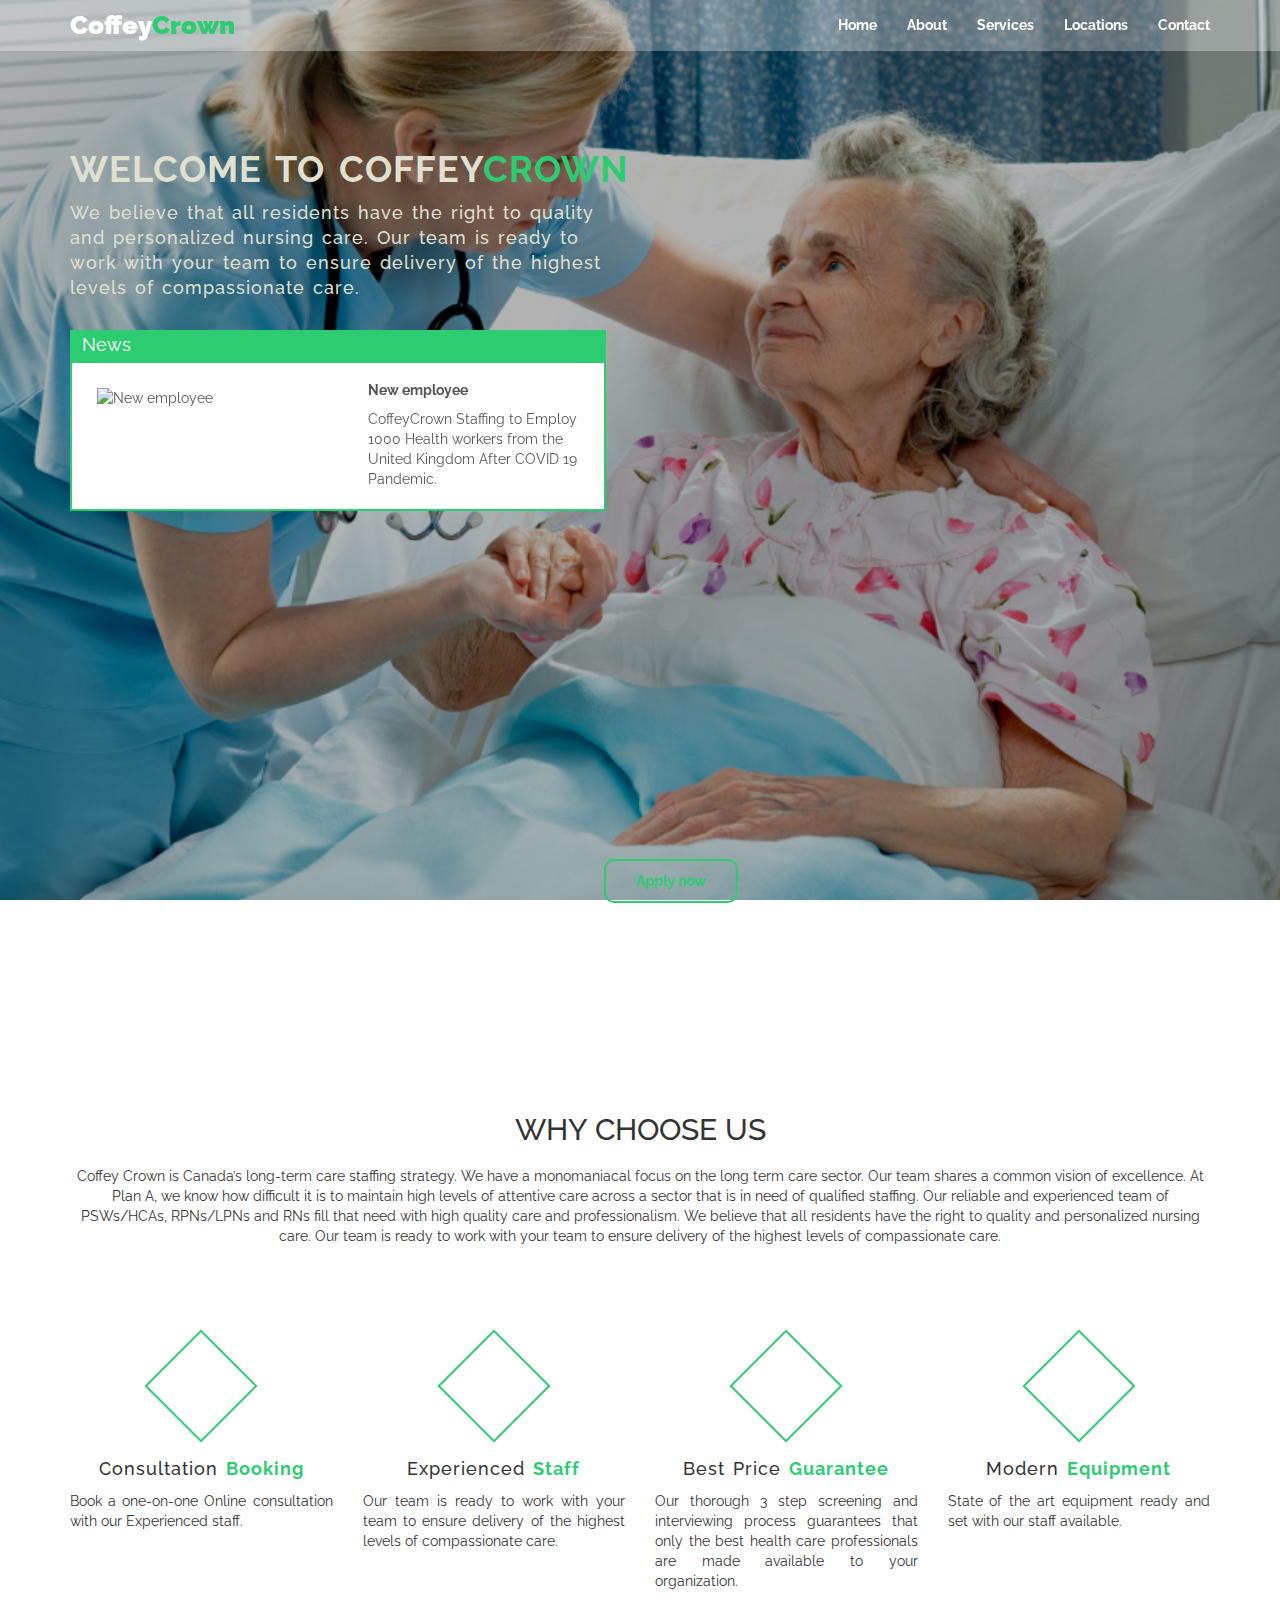
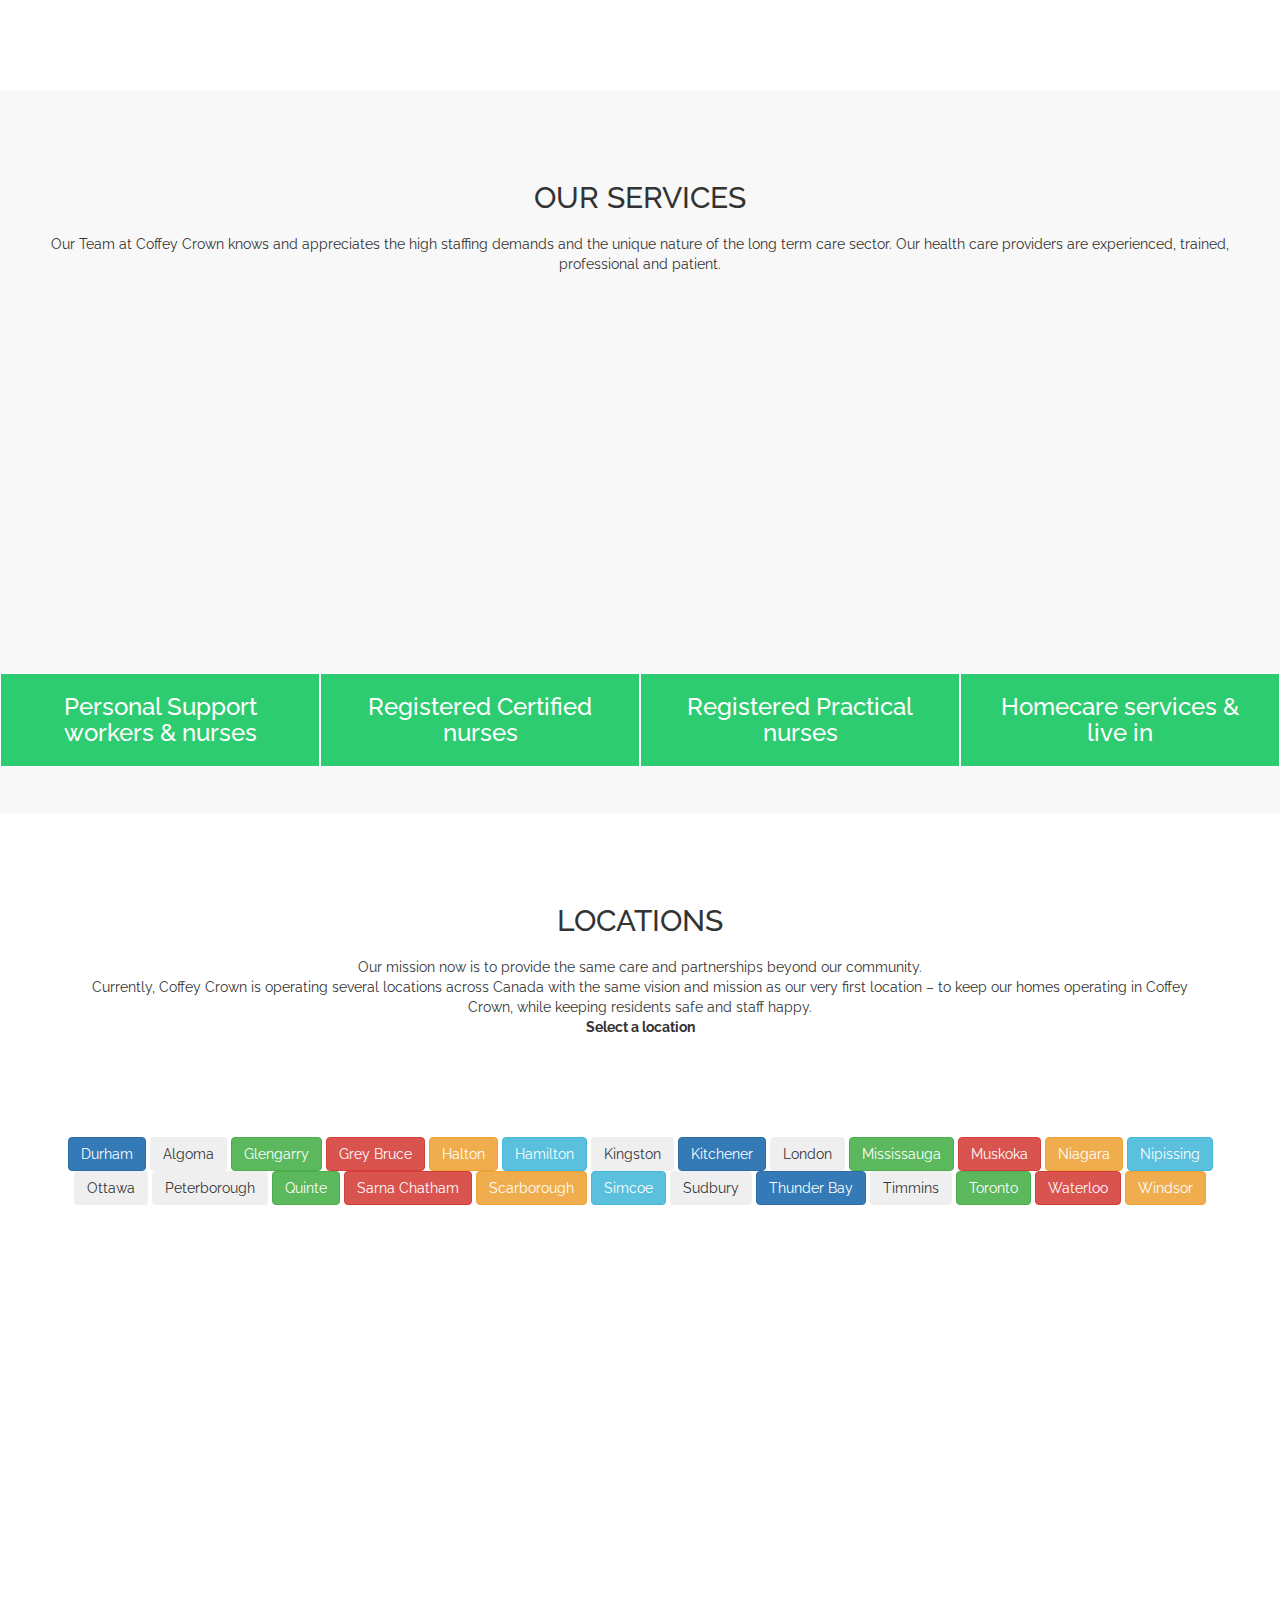
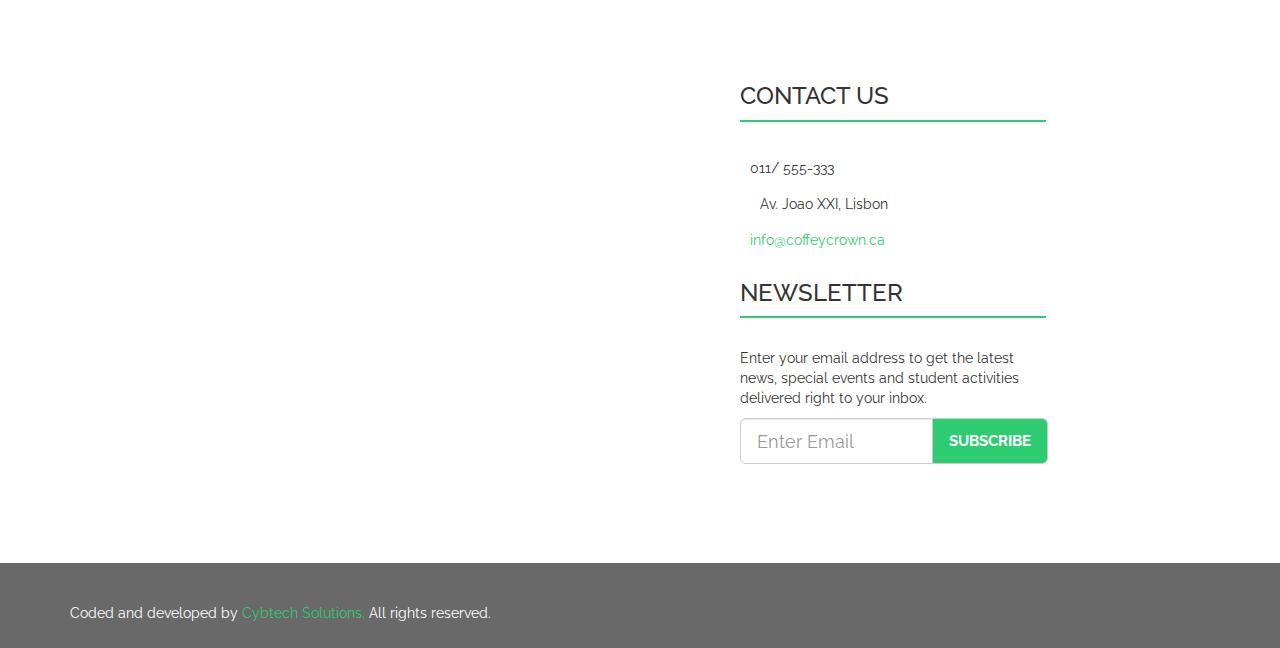
==== commit 3dd565be: "latest commit" ====
--- a/index.html
+++ b/index.html
@@ -1,277 +1,277 @@
-<!DOCTYPE html>
-<html lang="en">
-<head>
-	<title>CoffeyCrown</title>
-	<meta charset="utf-8">
-	<link rel="stylesheet" type="text/css" href="Plugins/normalize.css">
-	<link rel="stylesheet" type="text/css" href="Healthcare-style.css">
-	<link rel="stylesheet" type="text/css" href="media-queries.css">
-	<link rel="stylesheet" href="Plugins/animate.css">
-	<link href="https://fonts.googleapis.com/css?family=Raleway:400,400i,700" rel="stylesheet">
-	<meta name="viewport" content="width=device-width, initial-scale=1.0">
-    <link rel="stylesheet" href="https://maxcdn.bootstrapcdn.com/bootstrap/3.3.7/css/bootstrap.min.css">
-    
-</head>
-<body data-spy="scroll" data-target=".navbar" data-offset="50">
-	
-	<header id="home" class="text-center">
-		<nav class="navbar navbar-transparent navbar-fixed-top navBar">
-	        <div class="container">
-	            <div class="navbar-header">
-	                <button type="button" class="navbar-toggle collapsed" data-toggle="collapse" data-target="#navDrop">
-	                    <span class="sr-only">Toggle navigation</span>
-	                    <span class="icon-bar"></span>
-	                    <span class="icon-bar"></span>
-	                    <span class="icon-bar"></span>
-	                </button>
-	                <a class="navbar-brand navbar-link" href="#"><span class="greenColor firstNavSpan">Coffey</span><span class="mainColor secondNavSpan">Crown</span></a>
-	            </div>
-
-	            <div class="collapse navbar-collapse" id="navDrop">
-	                <ul class="nav navbar-nav navbar-right">
-	                    <li><a class="aNavA" href="#home">Home</a></li>
-	                    <li><a class="aNavA" href="#about">About</a></li>
-	                    <li><a class="aNavA" href="#services">Services</a></li>
-	                    <li id="teamLi"><a href="#team">Locations<i class="fa fa-sort-desc fa-fw" aria-hidden="true"></i></a>
-	                    	<ul id="teamUl">
-	                    		<li class="wong">Ontario</li>
-
-	                    		<hr>
-	                    		<li class="wong">Manager</li>
-	                    	</ul>
-	                    </li>
-	                	   <li><a class="aNavA" href="#contact">Contact</a></li>
-	                </ul>
-	            </div>
-	        </div>
-	    </nav>
-	    <div class="container header">
-	    	<h1>Welcome to Coffey<span class="mainColor">Crown</span></h1>
-	    	<h4 class="h4Home">We believe that all residents have the right to quality and personalized nursing care. Our team is ready to work with your team to ensure delivery of the highest levels of compassionate care.</h4>
-	    	<div class="homeNews">
-	    		<p id="pHomeNews">News</p>
-
-	    		<div id="myCarousel" class="carousel slide carouselHome" data-ride="carousel" data-interval="3000">
-					<div class="carousel-inner">
-						<div class="item active itemRel">
-							<div class="row carouselHomeRow">
-								<div class="newsImage col-md-6 col-sm-6 col-xs-12">
-									<img class="img-responsive" src="Images/new-employee.jpg" alt="New employee">
-								</div>
-								<div class="col-md-6 col-sm-6 col-xs-12">
-									<h5>New employee</h5>
-									<p class="pNews">CoffeyCrown Staffing to Employ 1000 Health workers from the United Kingdom After COVID 19 Pandemic.</p>
-								</div>
-							</div>
-					</div>
-					<div class="item itemRel">
-						<div class="row carouselHomeRow">
-							<div class="newsImage col-md-6 col-sm-6 col-xs-12">
-								<img class="img-responsive" src="Images/new-machine.jpg" alt="New Machine">
-							</div>
-							<div class="col-md-6 col-sm-6 col-xs-12">
-								<h5>New Machine Arriving</h5>
-								<p class="pNews">256 Ventilators to be brought into Canada courtesy Japhia Stanley</p>
-							</div>
-						</div>
-					</div>
-					<div class="item itemRel">
-						<div class="row carouselHomeRow">
-							<div class="newsImage col-md-6 col-sm-6 col-xs-12">
-								<img class="img-responsive" src="Images/new-department.jpg" alt="New Department">
-							</div>
-							<div class="col-md-6 col-sm-6 col-xs-12">
-								<h5>New Department</h5>
-								<p class="pNews">Department of Behavioural Management to be opened in August at Coffey Crown Staffing.</p>
-							</div>
-						</div>
-					</div>
-					</div>
-				</div>
-	    	</div>
-	    	<video id="applynow" width="530" height="345" data-youtube-id="apply"></video>
-	    	<a href="#applynow" class="watchVideo afterglow buttons"><strong>Apply now</strong></a>
-	    </div>	    
-	</header>
-
-	<!-- ABOUT US -->
-	<section class="container sectionClass" id="about">
-		<h2 class="chooseUs">Why Choose Us</h2>
-		<p class="pAbout">Coffey Crown  is Canada’s long-term  care staffing strategy. We have a monomaniacal focus on the long term care sector. Our team shares a common vision of excellence. At Plan A, we know how difficult it is to maintain high levels of attentive care across a sector that is in need of qualified staffing. Our reliable and experienced team of PSWs/HCAs, RPNs/LPNs and RNs fill that need with high quality care and professionalism.
-
-We believe that all residents have the right to quality and personalized nursing care. Our team is ready to work with your team to ensure delivery of the highest levels of compassionate care.</p>
-    	<div class="row chooseUs">
-    		<div class="col-xs-12 col-sm-6 col-md-3 colChooseUs wow bounceInLeft colChooseUs1">
-	    		<div class="row iconChooseUs text-center"><i class="fa fa-calendar-check-o fa-3x" aria-hidden="true"></i></div>
-	    		<h4>Consultation <span class="h4SecondWord">Booking</span></h4>
-	    		<p>Book a one-on-one Online consultation with our Experienced staff.</p>
-    		</div>
-    		<div class="col-xs-12 col-sm-6 col-md-3 colChooseUs  wow bounceInLeft colChooseUs1">
-	    		<div class="row iconChooseUs"><i class="fa fa-user-md fa-3x" aria-hidden="true"></i></div>
-	    		<h4>Experienced <span class="h4SecondWord">Staff</span></h4>
-	    		<p>Our team is ready to work with your team to ensure delivery of the highest levels of compassionate care.</p>
-    		</div>
-    		<div class="col-xs-12 col-sm-6 col-md-3 colChooseUs wow bounceInRight colChooseUs2">
-	    		<div class="row iconChooseUs"><i class="fa fa-credit-card-alt fa-3x" aria-hidden="true"></i></div>
-	    		<h4>Best Price <span class="h4SecondWord">Guarantee</span></h4>
-	    		<p>Our thorough 3 step screening and interviewing process guarantees that only the best health care professionals are made available to your organization.</p>
-    		</div>
-    		<div class="col-xs-12 col-sm-6 col-md-3 colChooseUs wow bounceInRight">
-	    		<div class="row iconChooseUs"><i class="fa fa-stethoscope fa-3x" aria-hidden="true"></i></div>
-	    		<h4>Modern <span class="h4SecondWord">Equipment</span></h4>
-	    		<p>State of the art equipment ready and set with our staff available.</p>
-    		</div>
-    	</div>
-	</section><!-- End-about us -->
-
-	<!-- SERVICES -->
-	<section id="services" class="sectionClass container-fluid">
-		<div id="light" class="white_content">
-	    	<i id="btnClose" class="fa fa-window-close" aria-hidden="true"></i>
-	    	<h4>Services</h4>
-			<p> Coffey Crown helps you get skilled individual to help you in  cooking meals, running errands, handling laundry, helping clients with personal care, providing companionship, and administering treatments. Those seeking to work as Personal Support Workers should showcase in their resumes basic emergency techniques expertise, empathy, patience, a good level of fitness, and strong communication and interpersonal skills. The most successful resume samples display a high school diploma and also Caregiver training.</p>
-		</div>
-	    <div id="fade" class="black_overlay"></div>
-
-		<h2 class="chooseUs">Our Services</h2>
-		<p class="pAbout">Our Team at Coffey Crown knows and appreciates the high staffing demands and the unique nature of the long term care sector. Our health care providers are experienced, trained, professional and patient.</p>
-		<div class="row rowServices">
-			<div id="colRadiology" class="col-md-3 col-sm-6 col-xs-12 colPadding">
-				<div class="radiology"></div>
-				<div class="departments rad"><h3>Personal Support workers & nurses</h3></div>
-				<div id="radilogyReadMore"><h4>Read More</h4></div>
-			</div>
-			<div id="colCardiology" class="col-md-3 col-sm-6 col-xs-12 colPadding">
-				<div class="cardiology"></div>
-				<div class="departments car"><h3>Registered Certified nurses</h3></div>
-				<div id="cardiologyReadMore"><h4>Read More</h4></div>
-			</div>
-			<div id="colLaboratory" class="col-md-3 col-sm-6 col-xs-12 colPadding">
-				<div class="laboratory"></div>
-				<div class="departments lab"><h3>Registered Practical nurses</h3></div>
-				<div id="laboratoryReadMore"><h4>Read More</h4></div>
-			</div>
-			<div id="colDentistry" class="col-md-3 col-sm-6 col-xs-12 colPadding">
-				<div class="dentistry"></div>
-				<div class="departments den"><h3>Homecare services & live in</h3></div>
-				<div id="dentistryReadMore"><h4>Read More</h4></div>
-			</div>
-		</div>
-		<div class="separate"></div>
-	</section>
-
-
-	<!-- LOCATIONS -->
-	<section id="team" class="sectionClass container">
-		<h2 class="ourTeam">LOCATIONS</h2>
-		<p class="pTeam">Our mission now is to provide the same care and partnerships beyond our community. <br> Currently, Coffey Crown is operating several locations across Canada with the same vision and mission as our very first location – to keep our homes operating in Coffey Crown, while keeping residents safe and staff happy.
-		<br><strong>Select a location</strong>
-</p>
-<div class="row rowTeam">
-<button type="button" class="btn btn-primary">Durham</button>
-<button type="button" class="btn btn-secondary">Algoma</button>
-<button type="button" class="btn btn-success">Glengarry</button>
-<button type="button" class="btn btn-danger">Grey Bruce</button>
-<button type="button" class="btn btn-warning">Halton</button>
-<button type="button" class="btn btn-info">Hamilton</button>
-<button type="button" class="btn btn-light">Kingston</button>
-<button type="button" class="btn btn-primary">Kitchener</button>
-<button type="button" class="btn btn-secondary">London</button>
-<button type="button" class="btn btn-success">Mississauga</button>
-<button type="button" class="btn btn-danger">Muskoka</button>
-<button type="button" class="btn btn-warning">Niagara</button>
-<button type="button" class="btn btn-info">Nipissing</button>
-<button type="button" class="btn btn-light">Ottawa</button>
-<button type="button" class="btn btn-secondary">Peterborough</button>
-<button type="button" class="btn btn-success">Quinte</button>
-<button type="button" class="btn btn-danger">Sarna Chatham</button>
-<button type="button" class="btn btn-warning">Scarborough</button>
-<button type="button" class="btn btn-info">Simcoe</button>
-<button type="button" class="btn btn-light">Sudbury</button>
-<button type="button" class="btn btn-primary">Thunder Bay</button>
-<button type="button" class="btn btn-secondary">Timmins</button>
-<button type="button" class="btn btn-success">Toronto</button>
-<button type="button" class="btn btn-danger">Waterloo</button>
-<button type="button" class="btn btn-warning">Windsor</button>
-
-
-
-
-
-
-
-
-		</div>
-	</section>
-
-	<!-- TESTIMONIALS -->
-	<section id="testimonials" class="sectionClass container-fluid">
-		<h2>What Others Say About Us</h2>
-		<div class="container-fluid" id="containerCarousel">
-			<div id="myCarousel" class="carousel slide carouselTestimonials" data-ride="carousel" data-interval="3000">
-				<div class="carousel-inner">
-					<div class="item active itemRel">
-						</div>
-						<p class="pTestimonials">Agatha Lara</p>
-						<p class="pTestimonials1"><span class="fa fa-quote-left"></span> The impact of Coffey Crown Services on my career cannot be overemphasied as it has greatly affected my career positively.<span class="fa fa-quote-right"></span></p>
-						<span class="fa fa-star spanStar"></span>
-						<span class="fa fa-star spanStar"></span>
-						<span class="fa fa-star spanStar"></span>
-						<span class="fa fa-star spanStar"></span>
-					</div>
-									</div>
-			</div>
-		</div>
-	</section>
-
-	<!--
-	<!-- CONTACT -->
-		<section id="contact" class="map-box">
-			<div class="map"></div>
-			<div class="form-box">
-				<h3>CONTACT US</h3>
-				<hr class="horizontalLine">
-				<i class="fa fa-phone" aria-hidden="true"></i> <p>011/ 555-333</p><br>
-				<i class="fa fa-map-marker" aria-hidden="true"></i><p> Av. Joao XXI, Lisbon</p><br>
-				<i class="fa fa-envelope-o" aria-hidden="true"></i><p class="mail"> info@coffeycrown.ca</p><br>
-				<h3>NEWSLETTER</h3>
-				<hr class="horizontalLine">
-				<p class="pContact">Enter your email address to get the latest news, special events and student activities delivered right to your inbox.</p>
-				<div class="input-group input-group-lg">
-					<input type="text" class="form-control inputFooter" placeholder="Enter Email">
-					<span class="input-group-addon">SUBSCRIBE</span>
-				</div>
-			</div>
-		</section>
-		<!-- FOOTER -->
-		<footer class="footer">
-			<div class="container">
-				<p>
-					Coded and developed by <a href="about.me/oyeshola"
-					<span class="author">Cybtech Solutions</span>. </a> All rights reserved.
-
-				</p>
-				<span class="fa fa-twitter-square fa-3x spanSestiDiv twitterColor iconPosition"></span>
-				<span class="fa fa-facebook-square fa-3x spanSestiDiv faceColor iconPosition"></span>
-				<span class="fa fa-linkedin-square fa-3x spanSestiDiv linkColor iconPosition"></span>
-				<span class="fa fa-google-plus-square fa-3x spanSestiDiv googleColor iconPosition"></span>
-			</div>
-		</footer>
-	
-	
-
-
-	
-<script src="https://ajax.googleapis.com/ajax/libs/jquery/3.1.1/jquery.min.js"></script>
-<script src="https://maxcdn.bootstrapcdn.com/bootstrap/3.3.7/js/bootstrap.min.js"></script>
-<script src="https://use.fontawesome.com/1bd0892c8e.js"></script>
-<script src="https://maps.google.com/maps/api/js?key=AIzaSyCt7akSzc2aCaf5N4-1W1TU-X7d4_kj-e0&callback=initMap"></script>
-<script src="HealthcareJS.js"></script>
-<script src="Plugins/afterglow.min.js"></script>
-<script src="Plugins/wow.min.js"></script>
-<script src="Plugins/gmaps.js"></script>
-<script>
-    new WOW().init();
-</script>
-</body>
-</html>
+<!DOCTYPE html>
+<html lang="en">
+<head>
+	<title>CoffeyCrown</title>
+	<meta charset="utf-8">
+	<link rel="stylesheet" type="text/css" href="Plugins/normalize.css">
+	<link rel="stylesheet" type="text/css" href="Healthcare-style.css">
+	<link rel="stylesheet" type="text/css" href="media-queries.css">
+	<link rel="stylesheet" href="Plugins/animate.css">
+	<link href="https://fonts.googleapis.com/css?family=Raleway:400,400i,700" rel="stylesheet">
+	<meta name="viewport" content="width=device-width, initial-scale=1.0">
+    <link rel="stylesheet" href="https://maxcdn.bootstrapcdn.com/bootstrap/3.3.7/css/bootstrap.min.css">
+    
+</head>
+<body data-spy="scroll" data-target=".navbar" data-offset="50">
+	
+	<header id="home" class="text-center">
+		<nav class="navbar navbar-transparent navbar-fixed-top navBar">
+	        <div class="container">
+	            <div class="navbar-header">
+	                <button type="button" class="navbar-toggle collapsed" data-toggle="collapse" data-target="#navDrop">
+	                    <span class="sr-only">Toggle navigation</span>
+	                    <span class="icon-bar"></span>
+	                    <span class="icon-bar"></span>
+	                    <span class="icon-bar"></span>
+	                </button>
+	                <a class="navbar-brand navbar-link" href="#"><span class="greenColor firstNavSpan">Coffey</span><span class="mainColor secondNavSpan">Crown</span></a>
+	            </div>
+
+	            <div class="collapse navbar-collapse" id="navDrop">
+	                <ul class="nav navbar-nav navbar-right">
+	                    <li><a class="aNavA" href="#home">Home</a></li>
+	                    <li><a class="aNavA" href="#about">About</a></li>
+	                    <li><a class="aNavA" href="#services">Services</a></li>
+	                    <li id="teamLi"><a href="#team">Locations<i class="fa fa-sort-desc fa-fw" aria-hidden="true"></i></a>
+	                    	<ul id="teamUl">
+	                    		<li class="wong">Ontario</li>
+
+	                    		<hr>
+	                    		<li class="wong">Manager</li>
+	                    	</ul>
+	                    </li>
+	                	   <li><a class="aNavA" href="#contact">Contact</a></li>
+	                </ul>
+	            </div>
+	        </div>
+	    </nav>
+	    <div class="container header">
+	    	<h1>Welcome to Coffey<span class="mainColor">Crown</span></h1>
+	    	<h4 class="h4Home">We believe that all residents have the right to quality and personalized nursing care. Our team is ready to work with your team to ensure delivery of the highest levels of compassionate care.</h4>
+	    	<div class="homeNews">
+	    		<p id="pHomeNews">News</p>
+
+	    		<div id="myCarousel" class="carousel slide carouselHome" data-ride="carousel" data-interval="3000">
+					<div class="carousel-inner">
+						<div class="item active itemRel">
+							<div class="row carouselHomeRow">
+								<div class="newsImage col-md-6 col-sm-6 col-xs-12">
+									<img class="img-responsive" src="Images/new-employee.jpg" alt="New employee">
+								</div>
+								<div class="col-md-6 col-sm-6 col-xs-12">
+									<h5>New employee</h5>
+									<p class="pNews">CoffeyCrown Staffing to Employ 1000 Health workers from the United Kingdom After COVID 19 Pandemic.</p>
+								</div>
+							</div>
+					</div>
+					<div class="item itemRel">
+						<div class="row carouselHomeRow">
+							<div class="newsImage col-md-6 col-sm-6 col-xs-12">
+								<img class="img-responsive" src="Images/new-machine.jpg" alt="New Machine">
+							</div>
+							<div class="col-md-6 col-sm-6 col-xs-12">
+								<h5>New Machine Arriving</h5>
+								<p class="pNews">256 Ventilators to be brought into Canada courtesy Japhia Stanley</p>
+							</div>
+						</div>
+					</div>
+					<div class="item itemRel">
+						<div class="row carouselHomeRow">
+							<div class="newsImage col-md-6 col-sm-6 col-xs-12">
+								<img class="img-responsive" src="Images/new-department.jpg" alt="New Department">
+							</div>
+							<div class="col-md-6 col-sm-6 col-xs-12">
+								<h5>New Department</h5>
+								<p class="pNews">Department of Behavioural Management to be opened in August at Coffey Crown Staffing.</p>
+							</div>
+						</div>
+					</div>
+					</div>
+				</div>
+	    	</div>
+	    	<video id="applynow" width="530" height="345" data-youtube-id="apply"></video>
+	    	<a href="#applynow" class="watchVideo afterglow buttons"><strong>Apply now</strong></a>
+	    </div>	    
+	</header>
+
+	<!-- ABOUT US -->
+	<section class="container sectionClass" id="about">
+		<h2 class="chooseUs">Why Choose Us</h2>
+		<p class="pAbout">Coffey Crown  is Canada’s long-term  care staffing strategy. We have a monomaniacal focus on the long term care sector. Our team shares a common vision of excellence. At Plan A, we know how difficult it is to maintain high levels of attentive care across a sector that is in need of qualified staffing. Our reliable and experienced team of PSWs/HCAs, RPNs/LPNs and RNs fill that need with high quality care and professionalism.
+
+We believe that all residents have the right to quality and personalized nursing care. Our team is ready to work with your team to ensure delivery of the highest levels of compassionate care.</p>
+    	<div class="row chooseUs">
+    		<div class="col-xs-12 col-sm-6 col-md-3 colChooseUs wow bounceInLeft colChooseUs1">
+	    		<div class="row iconChooseUs text-center"><i class="fa fa-calendar-check-o fa-3x" aria-hidden="true"></i></div>
+	    		<h4>Consultation <span class="h4SecondWord">Booking</span></h4>
+	    		<p>Book a one-on-one Online consultation with our Experienced staff.</p>
+    		</div>
+    		<div class="col-xs-12 col-sm-6 col-md-3 colChooseUs  wow bounceInLeft colChooseUs1">
+	    		<div class="row iconChooseUs"><i class="fa fa-user-md fa-3x" aria-hidden="true"></i></div>
+	    		<h4>Experienced <span class="h4SecondWord">Staff</span></h4>
+	    		<p>Our team is ready to work with your team to ensure delivery of the highest levels of compassionate care.</p>
+    		</div>
+    		<div class="col-xs-12 col-sm-6 col-md-3 colChooseUs wow bounceInRight colChooseUs2">
+	    		<div class="row iconChooseUs"><i class="fa fa-credit-card-alt fa-3x" aria-hidden="true"></i></div>
+	    		<h4>Best Price <span class="h4SecondWord">Guarantee</span></h4>
+	    		<p>Our thorough 3 step screening and interviewing process guarantees that only the best health care professionals are made available to your organization.</p>
+    		</div>
+    		<div class="col-xs-12 col-sm-6 col-md-3 colChooseUs wow bounceInRight">
+	    		<div class="row iconChooseUs"><i class="fa fa-stethoscope fa-3x" aria-hidden="true"></i></div>
+	    		<h4>Modern <span class="h4SecondWord">Equipment</span></h4>
+	    		<p>State of the art equipment ready and set with our staff available.</p>
+    		</div>
+    	</div>
+	</section><!-- End-about us -->
+
+	<!-- SERVICES -->
+	<section id="services" class="sectionClass container-fluid">
+		<div id="light" class="white_content">
+	    	<i id="btnClose" class="fa fa-window-close" aria-hidden="true"></i>
+	    	<h4>Services</h4>
+			<p> Coffey Crown helps you get skilled individual to help you in  cooking meals, running errands, handling laundry, helping clients with personal care, providing companionship, and administering treatments. Those seeking to work as Personal Support Workers should showcase in their resumes basic emergency techniques expertise, empathy, patience, a good level of fitness, and strong communication and interpersonal skills. The most successful resume samples display a high school diploma and also Caregiver training.</p>
+		</div>
+	    <div id="fade" class="black_overlay"></div>
+
+		<h2 class="chooseUs">Our Services</h2>
+		<p class="pAbout">Our Team at Coffey Crown knows and appreciates the high staffing demands and the unique nature of the long term care sector. Our health care providers are experienced, trained, professional and patient.</p>
+		<div class="row rowServices">
+			<div id="colRadiology" class="col-md-3 col-sm-6 col-xs-12 colPadding">
+				<div class="radiology"></div>
+				<div class="departments rad"><h3>Personal Support workers & nurses</h3></div>
+				<div id="radilogyReadMore"><h4>Read More</h4></div>
+			</div>
+			<div id="colCardiology" class="col-md-3 col-sm-6 col-xs-12 colPadding">
+				<div class="cardiology"></div>
+				<div class="departments car"><h3>Registered Certified nurses</h3></div>
+				<div id="cardiologyReadMore"><h4>Read More</h4></div>
+			</div>
+			<div id="colLaboratory" class="col-md-3 col-sm-6 col-xs-12 colPadding">
+				<div class="laboratory"></div>
+				<div class="departments lab"><h3>Registered Practical nurses</h3></div>
+				<div id="laboratoryReadMore"><h4>Read More</h4></div>
+			</div>
+			<div id="colDentistry" class="col-md-3 col-sm-6 col-xs-12 colPadding">
+				<div class="dentistry"></div>
+				<div class="departments den"><h3>Homecare services & live in</h3></div>
+				<div id="dentistryReadMore"><h4>Read More</h4></div>
+			</div>
+		</div>
+		<div class="separate"></div>
+	</section>
+
+
+	<!-- LOCATIONS -->
+	<section id="team" class="sectionClass container">
+		<h2 class="ourTeam">LOCATIONS</h2>
+		<p class="pTeam">Our mission now is to provide the same care and partnerships beyond our community. <br> Currently, Coffey Crown is operating several locations across Canada with the same vision and mission as our very first location – to keep our homes operating in Coffey Crown, while keeping residents safe and staff happy.
+		<br><strong>Select a location</strong>
+</p>
+<div class="row rowTeam">
+<button type="button" class="btn btn-primary">Durham</button>
+<button type="button" class="btn btn-secondary">Algoma</button>
+<button type="button" class="btn btn-success">Glengarry</button>
+<button type="button" class="btn btn-danger">Grey Bruce</button>
+<button type="button" class="btn btn-warning">Halton</button>
+<button type="button" class="btn btn-info">Hamilton</button>
+<button type="button" class="btn btn-light">Kingston</button>
+<button type="button" class="btn btn-primary">Kitchener</button>
+<button type="button" class="btn btn-secondary">London</button>
+<button type="button" class="btn btn-success">Mississauga</button>
+<button type="button" class="btn btn-danger">Muskoka</button>
+<button type="button" class="btn btn-warning">Niagara</button>
+<button type="button" class="btn btn-info">Nipissing</button>
+<button type="button" class="btn btn-light">Ottawa</button>
+<button type="button" class="btn btn-secondary">Peterborough</button>
+<button type="button" class="btn btn-success">Quinte</button>
+<button type="button" class="btn btn-danger">Sarna Chatham</button>
+<button type="button" class="btn btn-warning">Scarborough</button>
+<button type="button" class="btn btn-info">Simcoe</button>
+<button type="button" class="btn btn-light">Sudbury</button>
+<button type="button" class="btn btn-primary">Thunder Bay</button>
+<button type="button" class="btn btn-secondary">Timmins</button>
+<button type="button" class="btn btn-success">Toronto</button>
+<button type="button" class="btn btn-danger">Waterloo</button>
+<button type="button" class="btn btn-warning">Windsor</button>
+
+
+
+
+
+
+
+
+		</div>
+	</section>
+
+	<!-- TESTIMONIALS -->
+	<section id="testimonials" class="sectionClass container-fluid">
+		<h2>What Others Say About Us</h2>
+		<div class="container-fluid" id="containerCarousel">
+			<div id="myCarousel" class="carousel slide carouselTestimonials" data-ride="carousel" data-interval="3000">
+				<div class="carousel-inner">
+					<div class="item active itemRel">
+						</div>
+						<p class="pTestimonials">Agatha Lara</p>
+						<p class="pTestimonials1"><span class="fa fa-quote-left"></span> The impact of Coffey Crown Services on my career cannot be overemphasied as it has greatly affected my career positively.<span class="fa fa-quote-right"></span></p>
+						<span class="fa fa-star spanStar"></span>
+						<span class="fa fa-star spanStar"></span>
+						<span class="fa fa-star spanStar"></span>
+						<span class="fa fa-star spanStar"></span>
+					</div>
+									</div>
+			</div>
+		</div>
+	</section>
+
+	<!--
+	<!-- CONTACT -->
+		<section id="contact" class="map-box">
+			<div class="map"></div>
+			<div class="form-box">
+				<h3>CONTACT US</h3>
+				<hr class="horizontalLine">
+				<i class="fa fa-phone" aria-hidden="true"></i> <p>011/ 555-333</p><br>
+				<i class="fa fa-map-marker" aria-hidden="true"></i><p> Av. Joao XXI, Lisbon</p><br>
+				<i class="fa fa-envelope-o" aria-hidden="true"></i><p class="mail"> info@coffeycrown.ca</p><br>
+				<h3>NEWSLETTER</h3>
+				<hr class="horizontalLine">
+				<p class="pContact">Enter your email address to get the latest news, special events and student activities delivered right to your inbox.</p>
+				<div class="input-group input-group-lg">
+					<input type="text" class="form-control inputFooter" placeholder="Enter Email">
+					<span class="input-group-addon">SUBSCRIBE</span>
+				</div>
+			</div>
+		</section>
+		<!-- FOOTER -->
+		<footer class="footer">
+			<div class="container">
+				<p>
+					Coded and developed by <a href="about.me/oyeshola"
+					<span class="author">Cybtech Solutions</span>. </a> All rights reserved.
+
+				</p>
+				<span class="fa fa-twitter-square fa-3x spanSestiDiv twitterColor iconPosition"></span>
+				<span class="fa fa-facebook-square fa-3x spanSestiDiv faceColor iconPosition"></span>
+				<span class="fa fa-linkedin-square fa-3x spanSestiDiv linkColor iconPosition"></span>
+				<span class="fa fa-google-plus-square fa-3x spanSestiDiv googleColor iconPosition"></span>
+			</div>
+		</footer>
+	
+	
+
+
+	
+<script src="https://ajax.googleapis.com/ajax/libs/jquery/3.1.1/jquery.min.js"></script>
+<script src="https://maxcdn.bootstrapcdn.com/bootstrap/3.3.7/js/bootstrap.min.js"></script>
+<script src="https://use.fontawesome.com/1bd0892c8e.js"></script>
+<script src="https://maps.google.com/maps/api/js?key=AIzaSyCt7akSzc2aCaf5N4-1W1TU-X7d4_kj-e0&callback=initMap"></script>
+<script src="HealthcareJS.js"></script>
+<script src="Plugins/afterglow.min.js"></script>
+<script src="Plugins/wow.min.js"></script>
+<script src="Plugins/gmaps.js"></script>
+<script>
+    new WOW().init();
+</script>
+</body>
+</html>
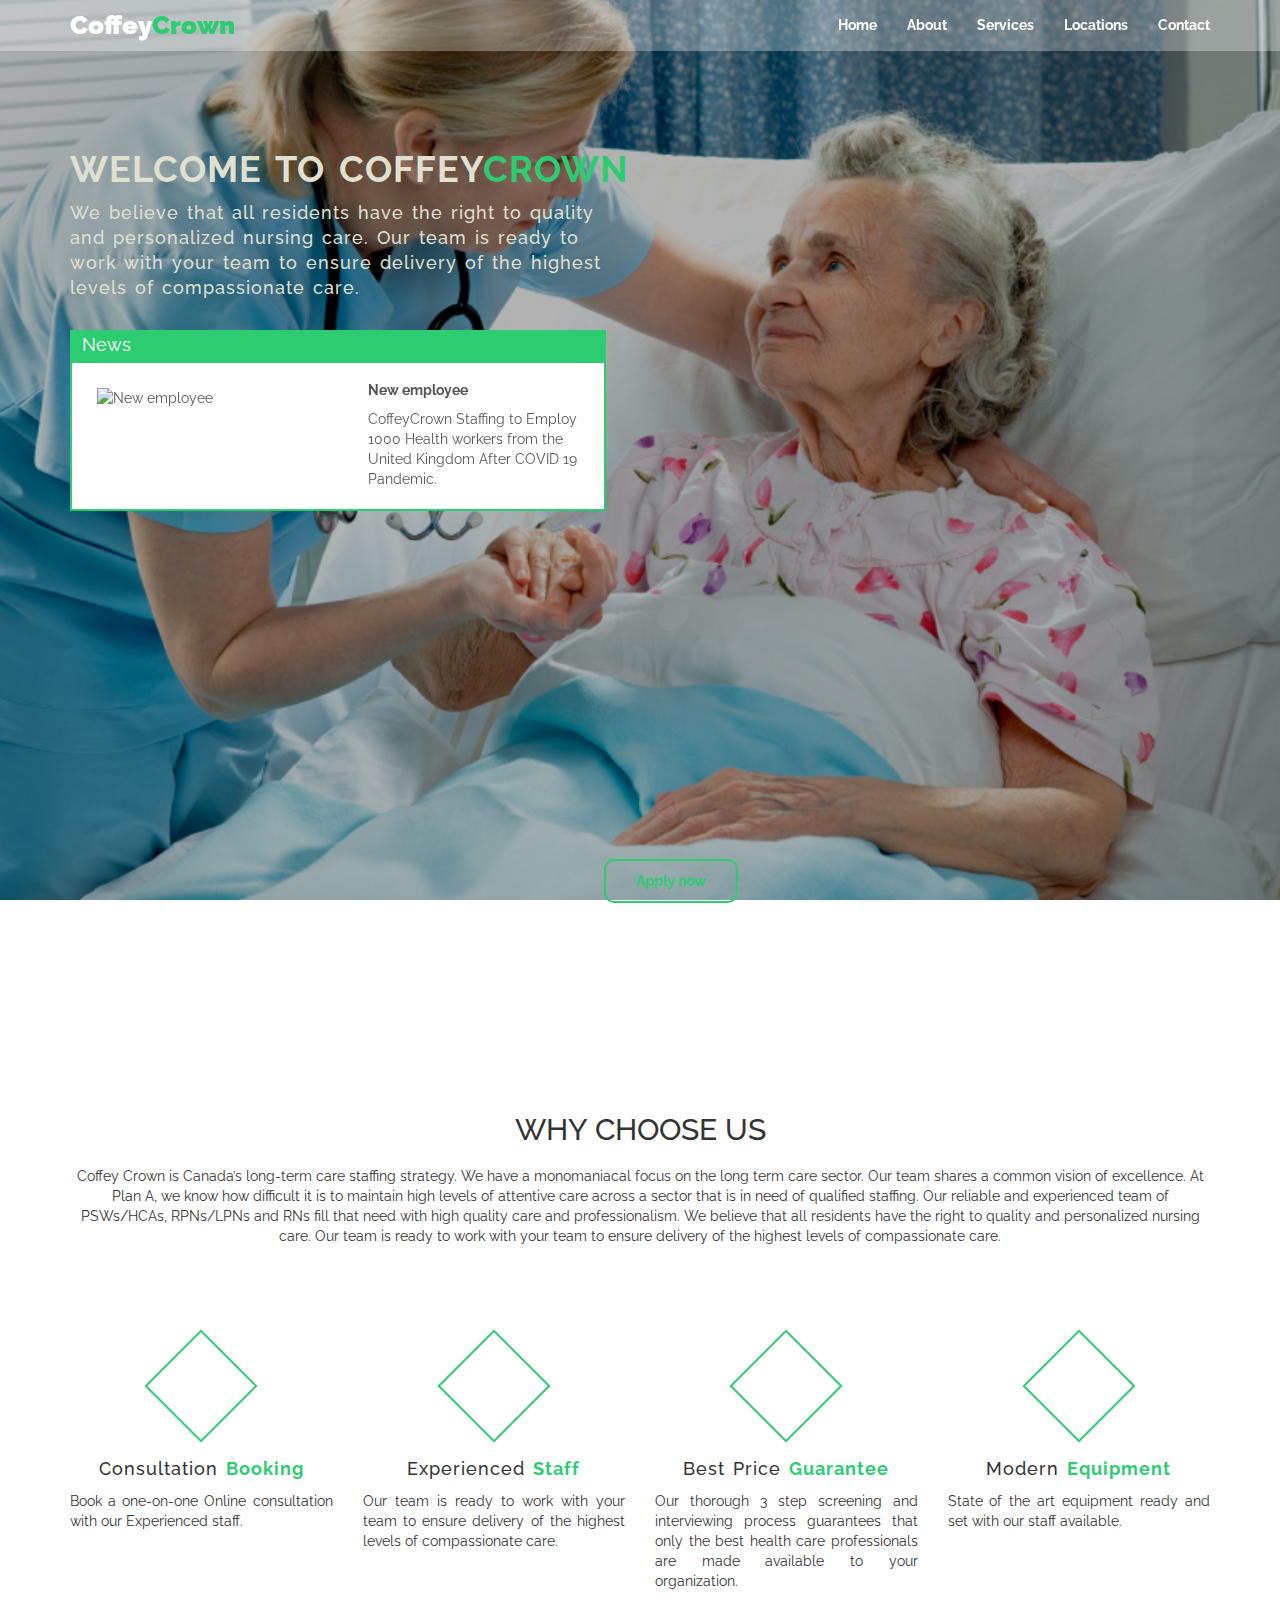
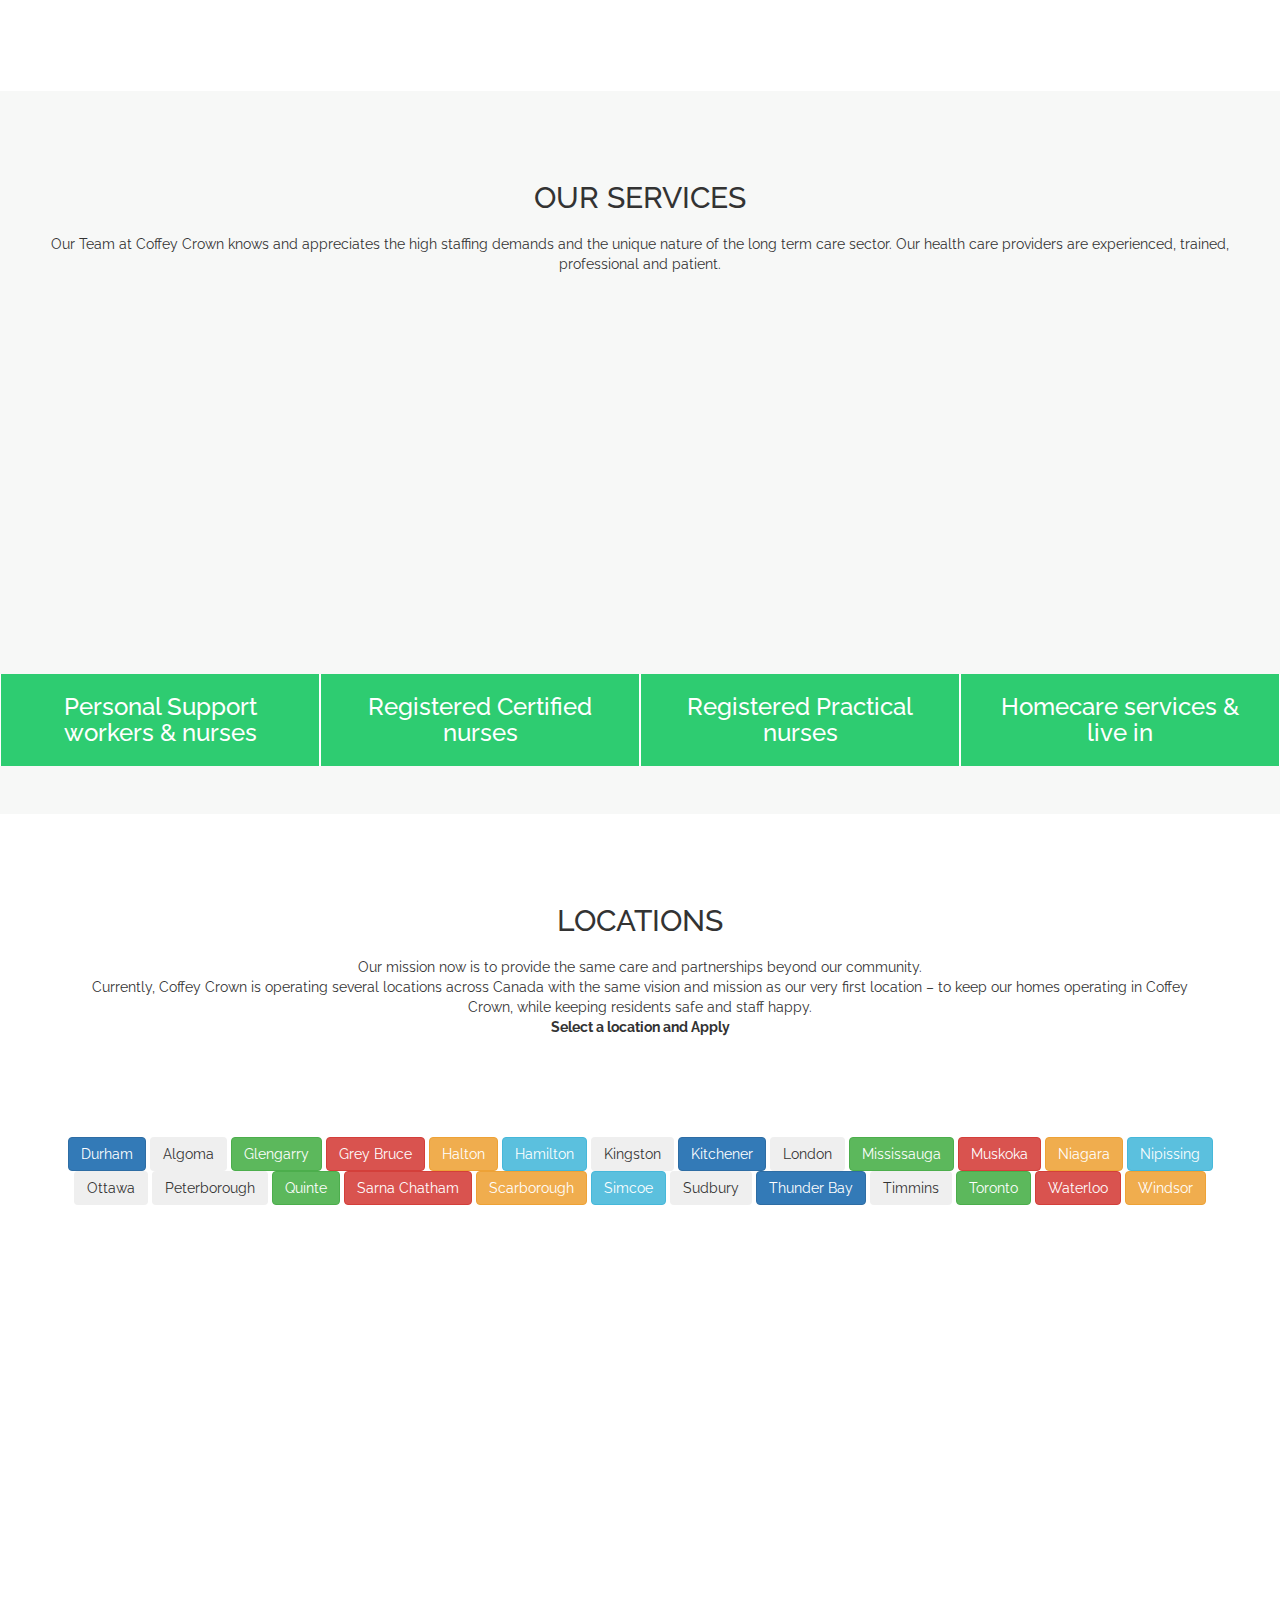
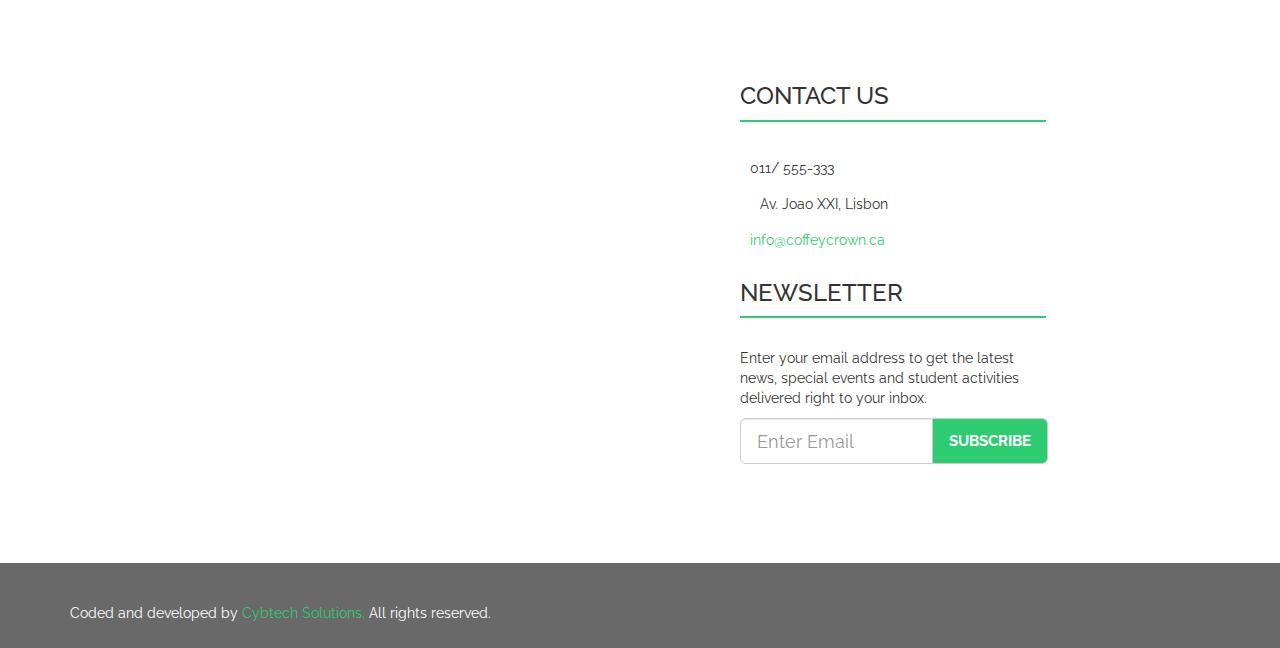
==== commit 9db2566d: "updates on the website as at today" ====
--- a/index.html
+++ b/index.html
@@ -1,277 +1,270 @@
-<!DOCTYPE html>
-<html lang="en">
-<head>
-	<title>CoffeyCrown</title>
-	<meta charset="utf-8">
-	<link rel="stylesheet" type="text/css" href="Plugins/normalize.css">
-	<link rel="stylesheet" type="text/css" href="Healthcare-style.css">
-	<link rel="stylesheet" type="text/css" href="media-queries.css">
-	<link rel="stylesheet" href="Plugins/animate.css">
-	<link href="https://fonts.googleapis.com/css?family=Raleway:400,400i,700" rel="stylesheet">
-	<meta name="viewport" content="width=device-width, initial-scale=1.0">
-    <link rel="stylesheet" href="https://maxcdn.bootstrapcdn.com/bootstrap/3.3.7/css/bootstrap.min.css">
-    
-</head>
-<body data-spy="scroll" data-target=".navbar" data-offset="50">
-	
-	<header id="home" class="text-center">
-		<nav class="navbar navbar-transparent navbar-fixed-top navBar">
-	        <div class="container">
-	            <div class="navbar-header">
-	                <button type="button" class="navbar-toggle collapsed" data-toggle="collapse" data-target="#navDrop">
-	                    <span class="sr-only">Toggle navigation</span>
-	                    <span class="icon-bar"></span>
-	                    <span class="icon-bar"></span>
-	                    <span class="icon-bar"></span>
-	                </button>
-	                <a class="navbar-brand navbar-link" href="#"><span class="greenColor firstNavSpan">Coffey</span><span class="mainColor secondNavSpan">Crown</span></a>
-	            </div>
-
-	            <div class="collapse navbar-collapse" id="navDrop">
-	                <ul class="nav navbar-nav navbar-right">
-	                    <li><a class="aNavA" href="#home">Home</a></li>
-	                    <li><a class="aNavA" href="#about">About</a></li>
-	                    <li><a class="aNavA" href="#services">Services</a></li>
-	                    <li id="teamLi"><a href="#team">Locations<i class="fa fa-sort-desc fa-fw" aria-hidden="true"></i></a>
-	                    	<ul id="teamUl">
-	                    		<li class="wong">Ontario</li>
-
-	                    		<hr>
-	                    		<li class="wong">Manager</li>
-	                    	</ul>
-	                    </li>
-	                	   <li><a class="aNavA" href="#contact">Contact</a></li>
-	                </ul>
-	            </div>
-	        </div>
-	    </nav>
-	    <div class="container header">
-	    	<h1>Welcome to Coffey<span class="mainColor">Crown</span></h1>
-	    	<h4 class="h4Home">We believe that all residents have the right to quality and personalized nursing care. Our team is ready to work with your team to ensure delivery of the highest levels of compassionate care.</h4>
-	    	<div class="homeNews">
-	    		<p id="pHomeNews">News</p>
-
-	    		<div id="myCarousel" class="carousel slide carouselHome" data-ride="carousel" data-interval="3000">
-					<div class="carousel-inner">
-						<div class="item active itemRel">
-							<div class="row carouselHomeRow">
-								<div class="newsImage col-md-6 col-sm-6 col-xs-12">
-									<img class="img-responsive" src="Images/new-employee.jpg" alt="New employee">
-								</div>
-								<div class="col-md-6 col-sm-6 col-xs-12">
-									<h5>New employee</h5>
-									<p class="pNews">CoffeyCrown Staffing to Employ 1000 Health workers from the United Kingdom After COVID 19 Pandemic.</p>
-								</div>
-							</div>
-					</div>
-					<div class="item itemRel">
-						<div class="row carouselHomeRow">
-							<div class="newsImage col-md-6 col-sm-6 col-xs-12">
-								<img class="img-responsive" src="Images/new-machine.jpg" alt="New Machine">
-							</div>
-							<div class="col-md-6 col-sm-6 col-xs-12">
-								<h5>New Machine Arriving</h5>
-								<p class="pNews">256 Ventilators to be brought into Canada courtesy Japhia Stanley</p>
-							</div>
-						</div>
-					</div>
-					<div class="item itemRel">
-						<div class="row carouselHomeRow">
-							<div class="newsImage col-md-6 col-sm-6 col-xs-12">
-								<img class="img-responsive" src="Images/new-department.jpg" alt="New Department">
-							</div>
-							<div class="col-md-6 col-sm-6 col-xs-12">
-								<h5>New Department</h5>
-								<p class="pNews">Department of Behavioural Management to be opened in August at Coffey Crown Staffing.</p>
-							</div>
-						</div>
-					</div>
-					</div>
-				</div>
-	    	</div>
-	    	<video id="applynow" width="530" height="345" data-youtube-id="apply"></video>
-	    	<a href="#applynow" class="watchVideo afterglow buttons"><strong>Apply now</strong></a>
-	    </div>	    
-	</header>
-
-	<!-- ABOUT US -->
-	<section class="container sectionClass" id="about">
-		<h2 class="chooseUs">Why Choose Us</h2>
-		<p class="pAbout">Coffey Crown  is Canada’s long-term  care staffing strategy. We have a monomaniacal focus on the long term care sector. Our team shares a common vision of excellence. At Plan A, we know how difficult it is to maintain high levels of attentive care across a sector that is in need of qualified staffing. Our reliable and experienced team of PSWs/HCAs, RPNs/LPNs and RNs fill that need with high quality care and professionalism.
-
-We believe that all residents have the right to quality and personalized nursing care. Our team is ready to work with your team to ensure delivery of the highest levels of compassionate care.</p>
-    	<div class="row chooseUs">
-    		<div class="col-xs-12 col-sm-6 col-md-3 colChooseUs wow bounceInLeft colChooseUs1">
-	    		<div class="row iconChooseUs text-center"><i class="fa fa-calendar-check-o fa-3x" aria-hidden="true"></i></div>
-	    		<h4>Consultation <span class="h4SecondWord">Booking</span></h4>
-	    		<p>Book a one-on-one Online consultation with our Experienced staff.</p>
-    		</div>
-    		<div class="col-xs-12 col-sm-6 col-md-3 colChooseUs  wow bounceInLeft colChooseUs1">
-	    		<div class="row iconChooseUs"><i class="fa fa-user-md fa-3x" aria-hidden="true"></i></div>
-	    		<h4>Experienced <span class="h4SecondWord">Staff</span></h4>
-	    		<p>Our team is ready to work with your team to ensure delivery of the highest levels of compassionate care.</p>
-    		</div>
-    		<div class="col-xs-12 col-sm-6 col-md-3 colChooseUs wow bounceInRight colChooseUs2">
-	    		<div class="row iconChooseUs"><i class="fa fa-credit-card-alt fa-3x" aria-hidden="true"></i></div>
-	    		<h4>Best Price <span class="h4SecondWord">Guarantee</span></h4>
-	    		<p>Our thorough 3 step screening and interviewing process guarantees that only the best health care professionals are made available to your organization.</p>
-    		</div>
-    		<div class="col-xs-12 col-sm-6 col-md-3 colChooseUs wow bounceInRight">
-	    		<div class="row iconChooseUs"><i class="fa fa-stethoscope fa-3x" aria-hidden="true"></i></div>
-	    		<h4>Modern <span class="h4SecondWord">Equipment</span></h4>
-	    		<p>State of the art equipment ready and set with our staff available.</p>
-    		</div>
-    	</div>
-	</section><!-- End-about us -->
-
-	<!-- SERVICES -->
-	<section id="services" class="sectionClass container-fluid">
-		<div id="light" class="white_content">
-	    	<i id="btnClose" class="fa fa-window-close" aria-hidden="true"></i>
-	    	<h4>Services</h4>
-			<p> Coffey Crown helps you get skilled individual to help you in  cooking meals, running errands, handling laundry, helping clients with personal care, providing companionship, and administering treatments. Those seeking to work as Personal Support Workers should showcase in their resumes basic emergency techniques expertise, empathy, patience, a good level of fitness, and strong communication and interpersonal skills. The most successful resume samples display a high school diploma and also Caregiver training.</p>
-		</div>
-	    <div id="fade" class="black_overlay"></div>
-
-		<h2 class="chooseUs">Our Services</h2>
-		<p class="pAbout">Our Team at Coffey Crown knows and appreciates the high staffing demands and the unique nature of the long term care sector. Our health care providers are experienced, trained, professional and patient.</p>
-		<div class="row rowServices">
-			<div id="colRadiology" class="col-md-3 col-sm-6 col-xs-12 colPadding">
-				<div class="radiology"></div>
-				<div class="departments rad"><h3>Personal Support workers & nurses</h3></div>
-				<div id="radilogyReadMore"><h4>Read More</h4></div>
-			</div>
-			<div id="colCardiology" class="col-md-3 col-sm-6 col-xs-12 colPadding">
-				<div class="cardiology"></div>
-				<div class="departments car"><h3>Registered Certified nurses</h3></div>
-				<div id="cardiologyReadMore"><h4>Read More</h4></div>
-			</div>
-			<div id="colLaboratory" class="col-md-3 col-sm-6 col-xs-12 colPadding">
-				<div class="laboratory"></div>
-				<div class="departments lab"><h3>Registered Practical nurses</h3></div>
-				<div id="laboratoryReadMore"><h4>Read More</h4></div>
-			</div>
-			<div id="colDentistry" class="col-md-3 col-sm-6 col-xs-12 colPadding">
-				<div class="dentistry"></div>
-				<div class="departments den"><h3>Homecare services & live in</h3></div>
-				<div id="dentistryReadMore"><h4>Read More</h4></div>
-			</div>
-		</div>
-		<div class="separate"></div>
-	</section>
-
-
-	<!-- LOCATIONS -->
-	<section id="team" class="sectionClass container">
-		<h2 class="ourTeam">LOCATIONS</h2>
-		<p class="pTeam">Our mission now is to provide the same care and partnerships beyond our community. <br> Currently, Coffey Crown is operating several locations across Canada with the same vision and mission as our very first location – to keep our homes operating in Coffey Crown, while keeping residents safe and staff happy.
-		<br><strong>Select a location</strong>
-</p>
-<div class="row rowTeam">
-<button type="button" class="btn btn-primary">Durham</button>
-<button type="button" class="btn btn-secondary">Algoma</button>
-<button type="button" class="btn btn-success">Glengarry</button>
-<button type="button" class="btn btn-danger">Grey Bruce</button>
-<button type="button" class="btn btn-warning">Halton</button>
-<button type="button" class="btn btn-info">Hamilton</button>
-<button type="button" class="btn btn-light">Kingston</button>
-<button type="button" class="btn btn-primary">Kitchener</button>
-<button type="button" class="btn btn-secondary">London</button>
-<button type="button" class="btn btn-success">Mississauga</button>
-<button type="button" class="btn btn-danger">Muskoka</button>
-<button type="button" class="btn btn-warning">Niagara</button>
-<button type="button" class="btn btn-info">Nipissing</button>
-<button type="button" class="btn btn-light">Ottawa</button>
-<button type="button" class="btn btn-secondary">Peterborough</button>
-<button type="button" class="btn btn-success">Quinte</button>
-<button type="button" class="btn btn-danger">Sarna Chatham</button>
-<button type="button" class="btn btn-warning">Scarborough</button>
-<button type="button" class="btn btn-info">Simcoe</button>
-<button type="button" class="btn btn-light">Sudbury</button>
-<button type="button" class="btn btn-primary">Thunder Bay</button>
-<button type="button" class="btn btn-secondary">Timmins</button>
-<button type="button" class="btn btn-success">Toronto</button>
-<button type="button" class="btn btn-danger">Waterloo</button>
-<button type="button" class="btn btn-warning">Windsor</button>
-
-
-
-
-
-
-
-
-		</div>
-	</section>
-
-	<!-- TESTIMONIALS -->
-	<section id="testimonials" class="sectionClass container-fluid">
-		<h2>What Others Say About Us</h2>
-		<div class="container-fluid" id="containerCarousel">
-			<div id="myCarousel" class="carousel slide carouselTestimonials" data-ride="carousel" data-interval="3000">
-				<div class="carousel-inner">
-					<div class="item active itemRel">
-						</div>
-						<p class="pTestimonials">Agatha Lara</p>
-						<p class="pTestimonials1"><span class="fa fa-quote-left"></span> The impact of Coffey Crown Services on my career cannot be overemphasied as it has greatly affected my career positively.<span class="fa fa-quote-right"></span></p>
-						<span class="fa fa-star spanStar"></span>
-						<span class="fa fa-star spanStar"></span>
-						<span class="fa fa-star spanStar"></span>
-						<span class="fa fa-star spanStar"></span>
-					</div>
-									</div>
-			</div>
-		</div>
-	</section>
-
-	<!--
-	<!-- CONTACT -->
-		<section id="contact" class="map-box">
-			<div class="map"></div>
-			<div class="form-box">
-				<h3>CONTACT US</h3>
-				<hr class="horizontalLine">
-				<i class="fa fa-phone" aria-hidden="true"></i> <p>011/ 555-333</p><br>
-				<i class="fa fa-map-marker" aria-hidden="true"></i><p> Av. Joao XXI, Lisbon</p><br>
-				<i class="fa fa-envelope-o" aria-hidden="true"></i><p class="mail"> info@coffeycrown.ca</p><br>
-				<h3>NEWSLETTER</h3>
-				<hr class="horizontalLine">
-				<p class="pContact">Enter your email address to get the latest news, special events and student activities delivered right to your inbox.</p>
-				<div class="input-group input-group-lg">
-					<input type="text" class="form-control inputFooter" placeholder="Enter Email">
-					<span class="input-group-addon">SUBSCRIBE</span>
-				</div>
-			</div>
-		</section>
-		<!-- FOOTER -->
-		<footer class="footer">
-			<div class="container">
-				<p>
-					Coded and developed by <a href="about.me/oyeshola"
-					<span class="author">Cybtech Solutions</span>. </a> All rights reserved.
-
-				</p>
-				<span class="fa fa-twitter-square fa-3x spanSestiDiv twitterColor iconPosition"></span>
-				<span class="fa fa-facebook-square fa-3x spanSestiDiv faceColor iconPosition"></span>
-				<span class="fa fa-linkedin-square fa-3x spanSestiDiv linkColor iconPosition"></span>
-				<span class="fa fa-google-plus-square fa-3x spanSestiDiv googleColor iconPosition"></span>
-			</div>
-		</footer>
-	
-	
-
-
-	
-<script src="https://ajax.googleapis.com/ajax/libs/jquery/3.1.1/jquery.min.js"></script>
-<script src="https://maxcdn.bootstrapcdn.com/bootstrap/3.3.7/js/bootstrap.min.js"></script>
-<script src="https://use.fontawesome.com/1bd0892c8e.js"></script>
-<script src="https://maps.google.com/maps/api/js?key=AIzaSyCt7akSzc2aCaf5N4-1W1TU-X7d4_kj-e0&callback=initMap"></script>
-<script src="HealthcareJS.js"></script>
-<script src="Plugins/afterglow.min.js"></script>
-<script src="Plugins/wow.min.js"></script>
-<script src="Plugins/gmaps.js"></script>
-<script>
-    new WOW().init();
-</script>
-</body>
-</html>
+<!DOCTYPE html>
+<html lang="en">
+<head>
+	<title>CoffeyCrown</title>
+	<meta charset="utf-8">
+	<link rel="stylesheet" type="text/css" href="Plugins/normalize.css">
+	<link rel="stylesheet" type="text/css" href="Healthcare-style.css">
+	<link rel="stylesheet" type="text/css" href="media-queries.css">
+	<link rel="stylesheet" href="Plugins/animate.css">
+	<link href="https://fonts.googleapis.com/css?family=Raleway:400,400i,700" rel="stylesheet">
+	<meta name="viewport" content="width=device-width, initial-scale=1.0">
+    <link rel="stylesheet" href="https://maxcdn.bootstrapcdn.com/bootstrap/3.3.7/css/bootstrap.min.css">
+    
+</head>
+<body data-spy="scroll" data-target=".navbar" data-offset="50">
+	
+	<header id="home" class="text-center">
+		<nav class="navbar navbar-transparent navbar-fixed-top navBar">
+	        <div class="container">
+	            <div class="navbar-header">
+	                <button type="button" class="navbar-toggle collapsed" data-toggle="collapse" data-target="#navDrop">
+	                    <span class="sr-only">Toggle navigation</span>
+	                    <span class="icon-bar"></span>
+	                    <span class="icon-bar"></span>
+	                    <span class="icon-bar"></span>
+	                </button>
+	                <a class="navbar-brand navbar-link" href="#"><span class="greenColor firstNavSpan">Coffey</span><span class="mainColor secondNavSpan">Crown</span></a>
+	            </div>
+
+	            <div class="collapse navbar-collapse" id="navDrop">
+	                <ul class="nav navbar-nav navbar-right">
+	                    <li><a class="aNavA" href="#home">Home</a></li>
+	                    <li><a class="aNavA" href="#about">About</a></li>
+	                    <li><a class="aNavA" href="#services">Services</a></li>
+	                    <li id="teamLi"><a href="#team">Locations<i class="fa fa-sort-desc fa-fw" aria-hidden="true"></i></a>
+	                    	<ul id="teamUl">
+	                    		<li class="wong">Ontario</li>
+								<li><a class="aNavA" href="https://blossomapp.000webhostapp.com/regform.php">APPLY NOW</a></li>
+
+
+	                    		<li class="wong">Manager</li>
+	                    	</ul>
+	                    </li>
+	                	   <li><a class="aNavA" href="#contact">Contact</a></li>
+	                </ul>
+	            </div>
+	        </div>
+	    </nav>
+	    <div class="container header">
+	    	<h1>Welcome to Coffey<span class="mainColor">Crown</span></h1>
+	    	<h4 class="h4Home">We believe that all residents have the right to quality and personalized nursing care. Our team is ready to work with your team to ensure delivery of the highest levels of compassionate care.</h4>
+	    	<div class="homeNews">
+	    		<p id="pHomeNews">News</p>
+
+	    		<div id="myCarousel" class="carousel slide carouselHome" data-ride="carousel" data-interval="3000">
+					<div class="carousel-inner">
+						<div class="item active itemRel">
+							<div class="row carouselHomeRow">
+								<div class="newsImage col-md-6 col-sm-6 col-xs-12">
+									<img class="img-responsive" src="Images/new-employee.jpg" alt="New employee">
+								</div>
+								<div class="col-md-6 col-sm-6 col-xs-12">
+									<h5>New employee</h5>
+									<p class="pNews">CoffeyCrown Staffing to Employ 1000 Health workers from the United Kingdom After COVID 19 Pandemic.</p>
+								</div>
+							</div>
+					</div>
+					<div class="item itemRel">
+						<div class="row carouselHomeRow">
+							<div class="newsImage col-md-6 col-sm-6 col-xs-12">
+								<img class="img-responsive" src="Images/new-machine.jpg" alt="New Machine">
+							</div>
+							<div class="col-md-6 col-sm-6 col-xs-12">
+								<h5>New Machine Arriving</h5>
+								<p class="pNews">256 Ventilators to be brought into Canada courtesy Japhia Stanley</p>
+							</div>
+						</div>
+					</div>
+					<div class="item itemRel">
+						<div class="row carouselHomeRow">
+							<div class="newsImage col-md-6 col-sm-6 col-xs-12">
+								<img class="img-responsive" src="Images/new-department.jpg" alt="New Department">
+							</div>
+							<div class="col-md-6 col-sm-6 col-xs-12">
+								<h5>New Department</h5>
+								<p class="pNews">Department of Behavioural Management to be opened in August at Coffey Crown Staffing.</p>
+							</div>
+						</div>
+					</div>
+					</div>
+				</div>
+	    	</div>
+	    	<video id="applynow" width="530" height="345" data-youtube-id="apply"></video>
+	    	<a href="#applynow" class="watchVideo afterglow buttons"><strong>Apply now</strong></a>
+
+	    </div>	    
+	</header>
+
+	<!-- ABOUT US -->
+	<section class="container sectionClass" id="about">
+		<h2 class="chooseUs">Why Choose Us</h2>
+		<p class="pAbout">Coffey Crown  is Canada’s long-term  care staffing strategy. We have a monomaniacal focus on the long term care sector. Our team shares a common vision of excellence. At Plan A, we know how difficult it is to maintain high levels of attentive care across a sector that is in need of qualified staffing. Our reliable and experienced team of PSWs/HCAs, RPNs/LPNs and RNs fill that need with high quality care and professionalism.
+
+We believe that all residents have the right to quality and personalized nursing care. Our team is ready to work with your team to ensure delivery of the highest levels of compassionate care.</p>
+    	<div class="row chooseUs">
+    		<div class="col-xs-12 col-sm-6 col-md-3 colChooseUs wow bounceInLeft colChooseUs1">
+	    		<div class="row iconChooseUs text-center"><i class="fa fa-calendar-check-o fa-3x" aria-hidden="true"></i></div>
+	    		<h4>Consultation <span class="h4SecondWord">Booking</span></h4>
+	    		<p>Book a one-on-one Online consultation with our Experienced staff.</p>
+    		</div>
+    		<div class="col-xs-12 col-sm-6 col-md-3 colChooseUs  wow bounceInLeft colChooseUs1">
+	    		<div class="row iconChooseUs"><i class="fa fa-user-md fa-3x" aria-hidden="true"></i></div>
+	    		<h4>Experienced <span class="h4SecondWord">Staff</span></h4>
+	    		<p>Our team is ready to work with your team to ensure delivery of the highest levels of compassionate care.</p>
+    		</div>
+    		<div class="col-xs-12 col-sm-6 col-md-3 colChooseUs wow bounceInRight colChooseUs2">
+	    		<div class="row iconChooseUs"><i class="fa fa-credit-card-alt fa-3x" aria-hidden="true"></i></div>
+	    		<h4>Best Price <span class="h4SecondWord">Guarantee</span></h4>
+	    		<p>Our thorough 3 step screening and interviewing process guarantees that only the best health care professionals are made available to your organization.</p>
+    		</div>
+    		<div class="col-xs-12 col-sm-6 col-md-3 colChooseUs wow bounceInRight">
+	    		<div class="row iconChooseUs"><i class="fa fa-stethoscope fa-3x" aria-hidden="true"></i></div>
+	    		<h4>Modern <span class="h4SecondWord">Equipment</span></h4>
+	    		<p>State of the art equipment ready and set with our staff available.</p>
+    		</div>
+    	</div>
+	</section><!-- End-about us -->
+
+	<!-- SERVICES -->
+	<section id="services" class="sectionClass container-fluid">
+		<div id="light" class="white_content">
+	    	<i id="btnClose" class="fa fa-window-close" aria-hidden="true"></i>
+	    	<h4>Services</h4>
+			<p> Coffey Crown helps you get skilled individual to help you in  cooking meals, running errands, handling laundry, helping clients with personal care, providing companionship, and administering treatments. Those seeking to work as Personal Support Workers should showcase in their resumes basic emergency techniques expertise, empathy, patience, a good level of fitness, and strong communication and interpersonal skills. The most successful resume samples display a high school diploma and also Caregiver training.</p>
+		</div>
+	    <div id="fade" class="black_overlay"></div>
+
+		<h2 class="chooseUs">Our Services</h2>
+		<p class="pAbout">Our Team at Coffey Crown knows and appreciates the high staffing demands and the unique nature of the long term care sector. Our health care providers are experienced, trained, professional and patient.</p>
+		<div class="row rowServices">
+			<div id="colRadiology" class="col-md-3 col-sm-6 col-xs-12 colPadding">
+				<div class="radiology"></div>
+				<div class="departments rad"><h3>Personal Support workers & nurses</h3></div>
+				<div id="radilogyReadMore"><h4>Read More</h4></div>
+			</div>
+			<div id="colCardiology" class="col-md-3 col-sm-6 col-xs-12 colPadding">
+				<div class="cardiology"></div>
+				<div class="departments car"><h3>Registered Certified nurses</h3></div>
+				<div id="cardiologyReadMore"><h4>Read More</h4></div>
+			</div>
+			<div id="colLaboratory" class="col-md-3 col-sm-6 col-xs-12 colPadding">
+				<div class="laboratory"></div>
+				<div class="departments lab"><h3>Registered Practical nurses</h3></div>
+				<div id="laboratoryReadMore"><h4>Read More</h4></div>
+			</div>
+			<div id="colDentistry" class="col-md-3 col-sm-6 col-xs-12 colPadding">
+				<div class="dentistry"></div>
+				<div class="departments den"><h3>Homecare services & live in</h3></div>
+				<div id="dentistryReadMore"><h4>Read More</h4></div>
+			</div>
+		</div>
+		<div class="separate"></div>
+	</section>
+
+
+	<!-- LOCATIONS -->
+	<section id="team" class="sectionClass container">
+		<h2 class="ourTeam">LOCATIONS</h2>
+		<p class="pTeam">Our mission now is to provide the same care and partnerships beyond our community. <br> Currently, Coffey Crown is operating several locations across Canada with the same vision and mission as our very first location – to keep our homes operating in Coffey Crown, while keeping residents safe and staff happy.
+		<br><strong>Select a location and Apply</strong>
+</p>
+<div class="row rowTeam">
+<button type="button" class="btn btn-primary" >Durham</button>
+<button type="button" class="btn btn-secondary"> Algoma</button>
+<button type="button" class="btn btn-success">Glengarry</button>
+<button type="button" class="btn btn-danger">Grey Bruce</button>
+<button type="button" class="btn btn-warning">Halton</button>
+<button type="button" class="btn btn-info">Hamilton</button>
+<button type="button" class="btn btn-light">Kingston</button>
+<button type="button" class="btn btn-primary">Kitchener</button>
+<button type="button" class="btn btn-secondary">London</button>
+<button type="button" class="btn btn-success">Mississauga</button>
+<button type="button" class="btn btn-danger">Muskoka</button>
+<button type="button" class="btn btn-warning">Niagara</button>
+<button type="button" class="btn btn-info">Nipissing</button>
+<button type="button" class="btn btn-light">Ottawa</button>
+<button type="button" class="btn btn-secondary">Peterborough</button>
+<button type="button" class="btn btn-success">Quinte</button>
+<button type="button" class="btn btn-danger">Sarna Chatham</button>
+<button type="button" class="btn btn-warning">Scarborough</button>
+<button type="button" class="btn btn-info">Simcoe</button>
+<button type="button" class="btn btn-light">Sudbury</button>
+<button type="button" class="btn btn-primary">Thunder Bay</button>
+<button type="button" class="btn btn-secondary">Timmins</button>
+<button type="button" class="btn btn-success">Toronto</button>
+<button type="button" class="btn btn-danger">Waterloo</button>
+<button type="button" class="btn btn-warning">Windsor</button>
+
+
+		</div>
+	</section>
+
+	<!-- TESTIMONIALS -->
+	<section id="testimonials" class="sectionClass container-fluid">
+		<h2>What Others Say About Us</h2>
+		<div class="container-fluid" id="containerCarousel">
+			<div id="myCarousel" class="carousel slide carouselTestimonials" data-ride="carousel" data-interval="3000">
+				<div class="carousel-inner">
+					<div class="item active itemRel">
+						</div>
+						<p class="pTestimonials">Agatha Lara</p>
+						<p class="pTestimonials1"><span class="fa fa-quote-left"></span> The impact of Coffey Crown Services on my career cannot be overemphasied as it has greatly affected my career positively.<span class="fa fa-quote-right"></span></p>
+						<span class="fa fa-star spanStar"></span>
+						<span class="fa fa-star spanStar"></span>
+						<span class="fa fa-star spanStar"></span>
+						<span class="fa fa-star spanStar"></span>
+					</div>
+									</div>
+			</div>
+		</div>
+	</section>
+
+	<!--
+	<!-- CONTACT -->
+		<section id="contact" class="map-box">
+			<div class="map"></div>
+			<div class="form-box">
+				<h3>CONTACT US</h3>
+				<hr class="horizontalLine">
+				<i class="fa fa-phone" aria-hidden="true"></i> <p>011/ 555-333</p><br>
+				<i class="fa fa-map-marker" aria-hidden="true"></i><p> Av. Joao XXI, Lisbon</p><br>
+				<i class="fa fa-envelope-o" aria-hidden="true"></i><p class="mail"> info@coffeycrown.ca</p><br>
+				<h3>NEWSLETTER</h3>
+				<hr class="horizontalLine">
+				<p class="pContact">Enter your email address to get the latest news, special events and student activities delivered right to your inbox.</p>
+				<div class="input-group input-group-lg">
+					<input type="text" class="form-control inputFooter" placeholder="Enter Email">
+					<span class="input-group-addon">SUBSCRIBE</span>
+				</div>
+			</div>
+		</section>
+		<!-- FOOTER -->
+		<footer class="footer">
+			<div class="container">
+				<p>
+					Coded and developed by <a href="about.me/oyeshola"
+					<span class="author">Cybtech Solutions</span>. </a> All rights reserved.
+
+				</p>
+				<span class="fa fa-twitter-square fa-3x spanSestiDiv twitterColor iconPosition"></span>
+				<span class="fa fa-facebook-square fa-3x spanSestiDiv faceColor iconPosition"></span>
+				<span class="fa fa-linkedin-square fa-3x spanSestiDiv linkColor iconPosition"></span>
+				<span class="fa fa-google-plus-square fa-3x spanSestiDiv googleColor iconPosition"></span>
+			</div>
+		</footer>
+	
+
+<script src="https://ajax.googleapis.com/ajax/libs/jquery/3.1.1/jquery.min.js"></script>
+<script src="https://maxcdn.bootstrapcdn.com/bootstrap/3.3.7/js/bootstrap.min.js"></script>
+<script src="https://use.fontawesome.com/1bd0892c8e.js"></script>
+<script src="https://maps.google.com/maps/api/js?key=AIzaSyCt7akSzc2aCaf5N4-1W1TU-X7d4_kj-e0&callback=initMap"></script>
+<script src="HealthcareJS.js"></script>
+<script src="Plugins/afterglow.min.js"></script>
+<script src="Plugins/wow.min.js"></script>
+<script src="Plugins/gmaps.js"></script>
+<script>
+    new WOW().init();
+</script>
+</body>
+</html>
